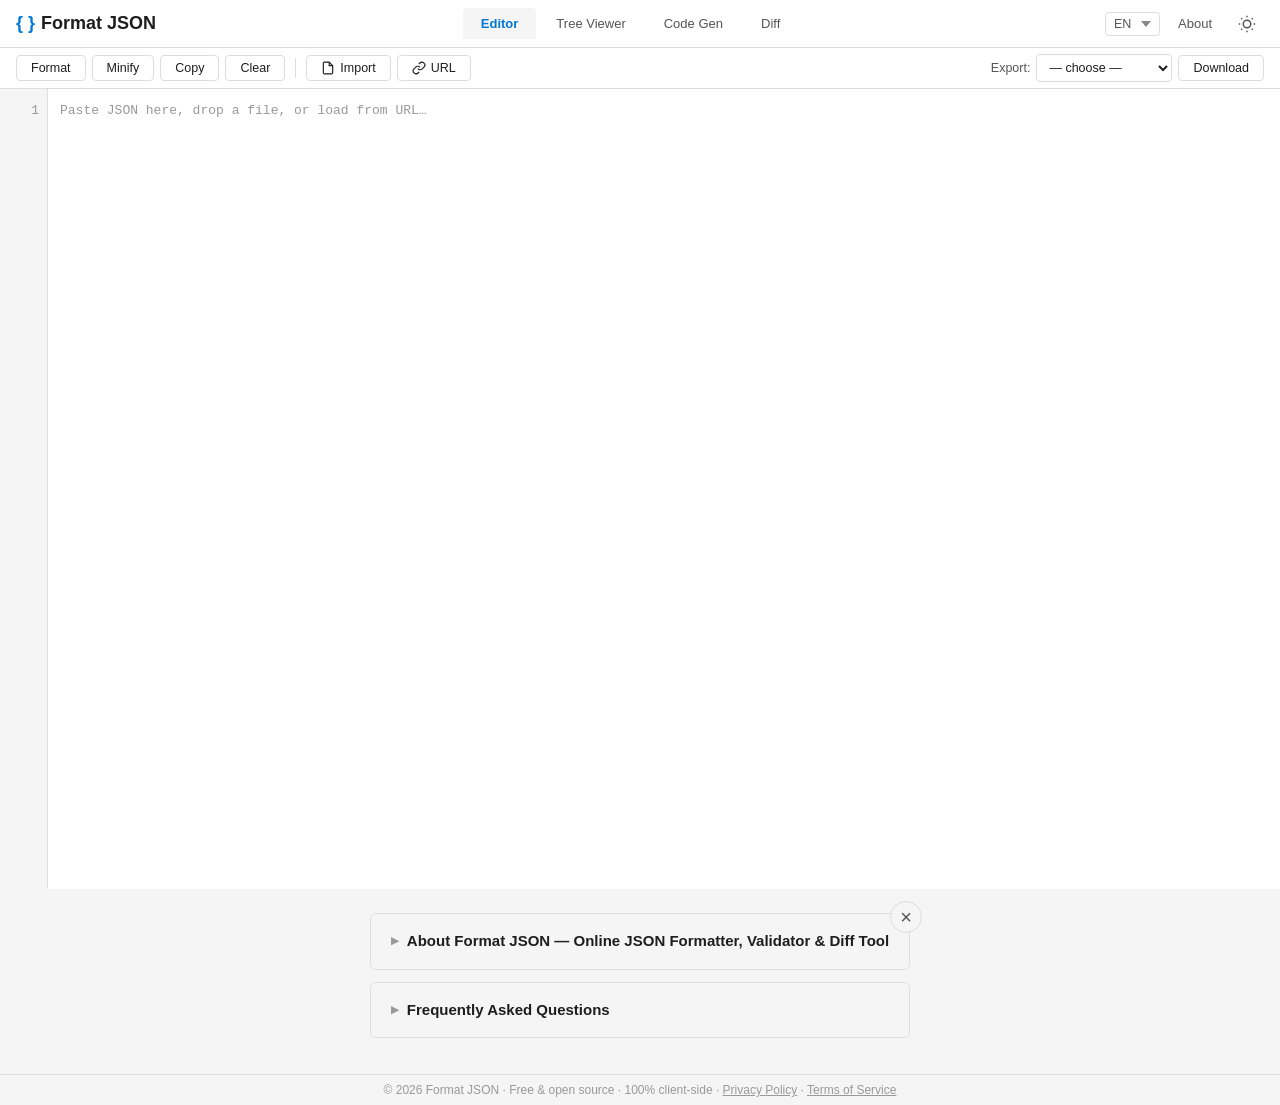
==== index.html @ 52b5a00c "terms Co-authored-by: Copilot <copilot@github.com>" ====
<!DOCTYPE html>
<html lang="en">
<head>
  <!-- Google Tag Manager -->
<script>(function(w,d,s,l,i){w[l]=w[l]||[];w[l].push({'gtm.start':
new Date().getTime(),event:'gtm.js'});var f=d.getElementsByTagName(s)[0],
j=d.createElement(s),dl=l!='dataLayer'?'&l='+l:'';j.async=true;j.src=
'https://www.googletagmanager.com/gtm.js?id='+i+dl;f.parentNode.insertBefore(j,f);
})(window,document,'script','dataLayer','GTM-KBB4RLGW');</script>
<!-- End Google Tag Manager -->
 
<!-- Google tag (gtag.js) -->
<script async src="https://www.googletagmanager.com/gtag/js?id=G-4SQS6ZLMB3"></script>
<script>
  window.dataLayer = window.dataLayer || [];
  function gtag(){dataLayer.push(arguments);}
  gtag('js', new Date());

  gtag('config', 'G-4SQS6ZLMB3');
</script>

  <meta charset="UTF-8" />
  <meta name="viewport" content="width=device-width, initial-scale=1.0" />

  <!-- Primary SEO -->
  <title>Format JSON Online — Formatter, Beautifier & Validator</title>
  <meta name="description" content="Format JSON online — beautify, validate, minify & compare JSON. Tree viewer, diff tool, code generator. 100% client-side, data never leaves your browser." />
  <meta name="keywords" content="format json, json formatter, json beautifier, json validator, json editor online, json tree viewer, json diff, json compare, json to yaml, json to csv, minify json, online json tool" />
  <meta name="author" content="format-json.net" />
  <meta name="robots" content="index, follow" />
  <link rel="canonical" href="https://format-json.net/" />

  <!-- Open Graph / Facebook -->
  <meta property="og:type" content="website" />
  <meta property="og:title" content="Format JSON Online — Free JSON Formatter & Validator" />
  <meta property="og:description" content="Format JSON online for free. Beautify, validate, compare, and export JSON data. Fast, private, no data stored on servers." />
  <meta property="og:url" content="https://format-json.net/" />
  <meta property="og:site_name" content="Format JSON" />
  <meta property="og:locale" content="en_US" />
  <meta property="og:image" content="https://format-json.net/og-image.png" />
  <meta property="og:image:width" content="1200" />
  <meta property="og:image:height" content="630" />

  <!-- Twitter -->
  <meta name="twitter:card" content="summary_large_image" />
  <meta name="twitter:title" content="Format JSON Online — Free JSON Formatter & Validator" />
  <meta name="twitter:description" content="Format JSON online for free. Beautify, validate, compare, and export JSON. 100% client-side." />
  <meta name="twitter:image" content="https://format-json.net/og-image.png" />

  <!-- Structured Data: WebApplication -->
  <script type="application/ld+json">
  {
    "@context": "https://schema.org",
    "@type": "WebApplication",
    "name": "Format JSON",
    "url": "https://format-json.net/",
    "description": "Format JSON online for free — beautify, minify, validate, and compare JSON data entirely client-side.",
    "applicationCategory": "DeveloperApplication",
    "operatingSystem": "Any",
    "browserRequirements": "Requires a modern web browser",
    "offers": {
      "@type": "Offer",
      "price": "0",
      "priceCurrency": "USD"
    },
    "featureList": [
      "JSON tree viewer with expand/collapse",
      "JSON formatting and beautification",
      "JSON minification",
      "JSON validation with error messages",
      "JSON diff and comparison",
      "Export to JSON, CSV, YAML",
      "Load JSON from URL or file",
      "Dark and light themes",
      "Works offline as PWA",
      "100% client-side processing"
    ]
  }
  </script>

  <!-- Structured Data: FAQPage -->
  <script type="application/ld+json">
  {
    "@context": "https://schema.org",
    "@type": "FAQPage",
    "mainEntity": [
      {
        "@type": "Question",
        "name": "What is a JSON viewer?",
        "acceptedAnswer": {
          "@type": "Answer",
          "text": "A JSON viewer is a tool that transforms raw JSON (JavaScript Object Notation) text into a visual, navigable tree structure. It makes it easier to read, explore, and understand complex nested JSON data by allowing you to expand and collapse nodes."
        }
      },
      {
        "@type": "Question",
        "name": "Is this JSON viewer safe to use?",
        "acceptedAnswer": {
          "@type": "Answer",
          "text": "Yes. This JSON viewer processes all data entirely in your browser using client-side JavaScript. No JSON data is ever sent to or stored on any server. Your data stays private on your machine."
        }
      },
      {
        "@type": "Question",
        "name": "How do I format or beautify JSON?",
        "acceptedAnswer": {
          "@type": "Answer",
          "text": "Paste your JSON into the editor and click the 'Format' button or press Ctrl+Shift+F. The tool will indent and structure your JSON with proper spacing for readability."
        }
      },
      {
        "@type": "Question",
        "name": "Can I compare two JSON files?",
        "acceptedAnswer": {
          "@type": "Answer",
          "text": "Yes. Switch to the Diff tab, paste two JSON documents in the left and right panels, and click Compare. The tool highlights added, removed, and changed keys between the two documents."
        }
      },
      {
        "@type": "Question",
        "name": "What export formats are supported?",
        "acceptedAnswer": {
          "@type": "Answer",
          "text": "You can export your JSON as formatted JSON, minified JSON, CSV (for arrays of objects), or YAML. Select the format from the Export dropdown and click Download."
        }
      }
    ]
  }
  </script>

  <!-- Structured Data: BreadcrumbList -->
  <script type="application/ld+json">
  {
    "@context": "https://schema.org",
    "@type": "BreadcrumbList",
    "itemListElement": [
      {
        "@type": "ListItem",
        "position": 1,
        "name": "Format JSON",
        "item": "https://format-json.net/"
      },
      {
        "@type": "ListItem",
        "position": 2,
        "name": "JSON Formatter",
        "item": "https://format-json.net/#formatter"
      },
      {
        "@type": "ListItem",
        "position": 3,
        "name": "JSON Diff",
        "item": "https://format-json.net/#diff"
      }
    ]
  }
  </script>

  <!-- Performance -->
  <link rel="preload" href="css/styles.css" as="style" />
  <link rel="preload" href="js/app.js" as="script" />
  <link rel="dns-prefetch" href="https://fonts.googleapis.com" />

  <!-- Favicon & PWA -->
  <link rel="icon" href="data:image/svg+xml,<svg xmlns='http://www.w3.org/2000/svg' viewBox='0 0 100 100'><text y='.9em' font-size='90'>{ }</text></svg>" />
  <link rel="apple-touch-icon" href="icons/icon-192.png" />
  <link rel="stylesheet" href="css/styles.css" />
  <link rel="manifest" href="manifest.json" />
  <meta name="theme-color" content="#1e1e2e" />
  <meta name="mobile-web-app-capable" content="yes" />
  <meta name="apple-mobile-web-app-capable" content="yes" />
  <meta name="apple-mobile-web-app-status-bar-style" content="black-translucent" />
</head>
<body>
  <!-- Google Tag Manager (noscript) -->
<noscript><iframe src="https://www.googletagmanager.com/ns.html?id=GTM-KBB4RLGW"
height="0" width="0" style="display:none;visibility:hidden"></iframe></noscript>
<!-- End Google Tag Manager (noscript) -->
  <!-- Top toolbar -->
  <header class="toolbar" role="toolbar" aria-label="Main toolbar">
    <div class="toolbar-left">
      <h1 class="logo" aria-label="Format JSON">{ } <span>Format JSON</span></h1>
    </div>
    <div class="toolbar-center">
      <div class="tab-bar" role="tablist">
        <button class="tab active" role="tab" aria-selected="true" data-tab="editor" data-i18n="tab.editor">Editor</button>
        <button class="tab" role="tab" aria-selected="false" data-tab="viewer" data-i18n="tab.viewer">Tree Viewer</button>
        <button class="tab" role="tab" aria-selected="false" data-tab="codegen" data-i18n="tab.codegen">Code Gen</button>
        <button class="tab" role="tab" aria-selected="false" data-tab="diff" data-i18n="tab.diff">Diff</button>
      </div>
    </div>
    <div class="toolbar-right">
      <select id="lang-select" class="lang-select" title="Select language" aria-label="Select language">
        <option value="en">EN</option>
        <option value="nl">NL</option>
        <option value="de">DE</option>
        <option value="ru">RU</option>
      </select>
      <a href="#about" id="btn-about" class="about-link" title="About this tool" data-i18n="nav.about">About</a>
      <button id="btn-theme" class="icon-btn" data-i18n-title="nav.toggle_theme" data-i18n-aria="nav.toggle_theme_label" title="Toggle dark/light theme" aria-label="Toggle theme">
        <svg width="18" height="18" viewBox="0 0 24 24" fill="none" stroke="currentColor" stroke-width="2"><circle cx="12" cy="12" r="5"/><line x1="12" y1="1" x2="12" y2="3"/><line x1="12" y1="21" x2="12" y2="23"/><line x1="4.22" y1="4.22" x2="5.64" y2="5.64"/><line x1="18.36" y1="18.36" x2="19.78" y2="19.78"/><line x1="1" y1="12" x2="3" y2="12"/><line x1="21" y1="12" x2="23" y2="12"/><line x1="4.22" y1="19.78" x2="5.64" y2="18.36"/><line x1="18.36" y1="5.64" x2="19.78" y2="4.22"/></svg>
      </button>
    </div>
  </header>

  <!-- Action bar -->
  <div class="action-bar">
    <div class="action-group" id="action-group-editor">
      <button id="btn-format" class="action-btn" data-i18n="btn.format" data-i18n-title="btn.format_title" title="Format / Beautify JSON (Ctrl+Shift+F)">Format</button>
      <button id="btn-minify" class="action-btn" data-i18n="btn.minify" data-i18n-title="btn.minify_title" title="Minify JSON">Minify</button>
      <button id="btn-copy" class="action-btn" data-i18n="btn.copy" data-i18n-title="btn.copy_title" title="Copy to clipboard">Copy</button>
      <button id="btn-clear" class="action-btn" data-i18n="btn.clear" data-i18n-title="btn.clear_title" title="Clear editor">Clear</button>
      <span class="separator"></span>
      <button id="btn-load-file" class="action-btn" data-i18n-title="btn.import_title" title="Import JSON file">
        <svg width="14" height="14" viewBox="0 0 24 24" fill="none" stroke="currentColor" stroke-width="2"><path d="M14 2H6a2 2 0 0 0-2 2v16a2 2 0 0 0 2 2h12a2 2 0 0 0 2-2V8z"/><polyline points="14 2 14 8 20 8"/></svg>
        <span data-i18n="btn.import">Import</span>
      </button>
      <button id="btn-load-url" class="action-btn" data-i18n-title="btn.url_title" title="Load JSON from URL">
        <svg width="14" height="14" viewBox="0 0 24 24" fill="none" stroke="currentColor" stroke-width="2"><path d="M10 13a5 5 0 0 0 7.54.54l3-3a5 5 0 0 0-7.07-7.07l-1.72 1.71"/><path d="M14 11a5 5 0 0 0-7.54-.54l-3 3a5 5 0 0 0 7.07 7.07l1.71-1.71"/></svg>
        <span data-i18n="btn.url">URL</span>
      </button>
      <input type="file" id="file-input" accept=".json,.txt" hidden />
    </div>
    <div class="action-group" id="action-group-tree" hidden>
      <button id="btn-filter" class="action-btn" data-i18n-title="btn.filter_fields_title" title="Filter fields to simplify tree">
        <svg width="14" height="14" viewBox="0 0 24 24" fill="none" stroke="currentColor" stroke-width="2"><polygon points="22 3 2 3 10 12.46 10 19 14 21 14 12.46 22 3"/></svg>
        <span data-i18n="btn.filter_fields">Filter Fields</span>
      </button>
      <button id="btn-search-toggle" class="action-btn" data-i18n-title="btn.search_title" title="Search (Ctrl+F)">
        <svg width="14" height="14" viewBox="0 0 24 24" fill="none" stroke="currentColor" stroke-width="2"><circle cx="11" cy="11" r="8"/><line x1="21" y1="21" x2="16.65" y2="16.65"/></svg>
        <span data-i18n="btn.search">Search</span>
      </button>
      <button id="btn-expand-all" class="action-btn" data-i18n="btn.expand_all" data-i18n-title="btn.expand_all_title" title="Expand all nodes">Expand All</button>
      <button id="btn-collapse-all" class="action-btn" data-i18n="btn.collapse_all" data-i18n-title="btn.collapse_all_title" title="Collapse all nodes">Collapse All</button>
      <span class="separator"></span>
      <button id="btn-table-view" class="action-btn" data-i18n-title="btn.table_title" title="Switch to table view">
        <svg width="14" height="14" viewBox="0 0 24 24" fill="none" stroke="currentColor" stroke-width="2"><rect x="3" y="3" width="18" height="18" rx="2"/><line x1="3" y1="9" x2="21" y2="9"/><line x1="3" y1="15" x2="21" y2="15"/><line x1="9" y1="9" x2="9" y2="21"/><line x1="15" y1="9" x2="15" y2="21"/></svg>
        <span data-i18n="btn.table">Table</span>
      </button>
    </div>
    <div class="action-group">
      <label class="action-label" for="export-select" data-i18n="label.export">Export:</label>
      <select id="export-select" class="action-select">
        <option value="" data-i18n="export.choose">— choose —</option>
        <option value="json" data-i18n="export.json">JSON (formatted)</option>
        <option value="json-min" data-i18n="export.json_min">JSON (minified)</option>
        <option value="csv" data-i18n="export.csv">CSV (arrays)</option>
        <option value="yaml" data-i18n="export.yaml">YAML</option>
      </select>
      <button id="btn-export" class="action-btn" data-i18n="btn.download">Download</button>
    </div>
  </div>

  <!-- Main content panels -->
  <main class="main-content">
    <!-- Editor panel -->
    <section id="panel-editor" class="panel active" role="tabpanel" aria-labelledby="tab-editor">
      <div class="editor-wrap">
        <div id="line-numbers" class="line-numbers" aria-hidden="true">1</div>
        <textarea
          id="json-input"
          class="json-editor"
          spellcheck="false"
          autocomplete="off"
          autocorrect="off"
          autocapitalize="off"
          data-i18n-placeholder="editor.placeholder"
          data-i18n-aria="editor.aria"
          placeholder="Paste JSON here, drop a file, or load from URL…"
          aria-label="JSON input editor"
        ></textarea>
      </div>
      <div id="validation-bar" class="validation-bar" hidden>
        <span id="validation-icon" class="validation-icon"></span>
        <span id="validation-msg" class="validation-msg"></span>
        <button id="validation-goto" class="action-btn small" data-i18n="validation.goto" hidden>Go to error</button>
        <button id="validation-dismiss" class="icon-btn small" data-i18n-title="validation.dismiss_title" data-i18n-aria="validation.dismiss_label" title="Dismiss" aria-label="Dismiss">&times;</button>
      </div>
    </section>

    <!-- Tree viewer panel -->
    <section id="panel-viewer" class="panel" role="tabpanel" aria-labelledby="tab-viewer" hidden>
      <div id="search-bar" class="search-bar" hidden>
        <input id="search-input" type="text" data-i18n-placeholder="search.placeholder" data-i18n-aria="search.aria" placeholder="Search keys or values…" aria-label="Search JSON" />
        <span id="search-count" class="search-count"></span>
        <button id="search-prev" class="icon-btn small" data-i18n-title="search.prev_title" data-i18n-aria="search.prev_label" title="Previous match" aria-label="Previous match">&#9650;</button>
        <button id="search-next" class="icon-btn small" data-i18n-title="search.next_title" data-i18n-aria="search.next_label" title="Next match" aria-label="Next match">&#9660;</button>
        <button id="search-clear" class="icon-btn small" data-i18n-title="search.clear_title" data-i18n-aria="search.clear_label" title="Clear search" aria-label="Clear search">&times;</button>
      </div>
      <div id="tree-container" class="tree-container" tabindex="0" role="tree" data-i18n-aria="tree.aria" aria-label="JSON tree viewer"></div>
      <div id="table-container" class="table-container" hidden></div>
    </section>

    <!-- Diff panel -->
    <section id="panel-diff" class="panel" role="tabpanel" aria-labelledby="tab-diff" hidden>
      <div class="diff-layout">
        <div class="diff-pane">
          <h3 class="diff-title" data-i18n="diff.left">Left</h3>
          <textarea id="diff-left" class="json-editor diff-editor" spellcheck="false" data-i18n-placeholder="diff.left_placeholder" data-i18n-aria="diff.left_aria" placeholder="Paste first JSON…" aria-label="Diff left JSON"></textarea>
        </div>
        <div class="diff-pane">
          <h3 class="diff-title" data-i18n="diff.right">Right</h3>
          <textarea id="diff-right" class="json-editor diff-editor" spellcheck="false" data-i18n-placeholder="diff.right_placeholder" data-i18n-aria="diff.right_aria" placeholder="Paste second JSON…" aria-label="Diff right JSON"></textarea>
        </div>
      </div>
      <div class="diff-actions">
        <button id="btn-diff" class="action-btn primary" data-i18n="btn.compare">Compare</button>
      </div>
      <div id="diff-result" class="diff-result" hidden></div>
    </section>

    <!-- Code Gen panel -->
    <section id="panel-codegen" class="panel" role="tabpanel" aria-labelledby="tab-codegen" hidden>
      <div class="codegen-toolbar">
        <label class="action-label" for="codegen-lang" data-i18n="codegen.label_lang">Language:</label>
        <select id="codegen-lang" class="action-select">
          <option value="typescript">TypeScript</option>
          <option value="csharp">C#</option>
          <option value="java">Java</option>
          <option value="python">Python</option>
          <option value="go">Go</option>
          <option value="rust">Rust</option>
          <option value="kotlin">Kotlin</option>
          <option value="swift">Swift</option>
        </select>
        <label class="action-label" for="codegen-rootname" data-i18n="codegen.label_root">Root class:</label>
        <input id="codegen-rootname" type="text" class="action-input" value="Root" data-i18n-placeholder="codegen.root_placeholder" placeholder="Root" aria-label="Root class name" />
        <button id="btn-codegen" class="action-btn primary" data-i18n="btn.generate">Generate</button>
        <button id="btn-codegen-copy" class="action-btn" data-i18n="btn.codegen_copy">Copy</button>
      </div>
      <div class="codegen-output-wrap">
        <pre id="codegen-output" class="codegen-output" data-i18n-aria="codegen.aria" aria-label="Generated code"></pre>
      </div>
    </section>
  </main>

  <!-- URL modal -->
  <dialog id="url-dialog" class="modal">
    <form method="dialog">
      <h2 data-i18n="dialog.url_title">Load JSON from URL</h2>
      <p class="modal-note" data-i18n="dialog.url_note">The URL must support CORS or be a public API endpoint.</p>
      <input id="url-input" type="url" class="modal-input" data-i18n-placeholder="dialog.url_placeholder" data-i18n-aria="dialog.url_aria" placeholder="https://api.example.com/data.json" required aria-label="JSON URL" />
      <div class="modal-actions">
        <button type="button" class="action-btn" id="url-cancel" data-i18n="btn.cancel">Cancel</button>
        <button type="submit" class="action-btn primary" id="url-load" data-i18n="btn.load">Load</button>
      </div>
    </form>
  </dialog>

  <!-- Filter Fields modal -->
  <dialog id="filter-dialog" class="modal filter-modal">
    <form method="dialog">
      <h2 data-i18n="dialog.filter_title">Filter Fields</h2>
      <p class="modal-note" data-i18n="dialog.filter_note">Uncheck fields to hide them from the tree view. Arrays appear once.</p>
      <div class="filter-preset-bar">
        <select id="filter-preset-select" title="Saved filter presets">
          <option value="">-- Saved Presets --</option>
        </select>
        <button type="button" id="filter-preset-save" class="action-btn small" data-i18n-title="filter.save_title" title="Save current selection as preset">💾 Save</button>
        <button type="button" id="filter-preset-delete" class="action-btn small" data-i18n-title="filter.delete_title" title="Delete selected preset" disabled>🗑 Delete</button>
        <span id="filter-preset-toast" class="preset-toast" hidden></span>
      </div>
      <div id="filter-preset-name-row" class="filter-preset-name-row" hidden>
        <input type="text" id="filter-preset-name" data-i18n-placeholder="filter.preset_name_placeholder" placeholder="Enter preset name…" maxlength="50" autocomplete="off" />
        <button type="button" id="filter-preset-confirm" class="action-btn small primary" data-i18n="btn.save">Save</button>
        <button type="button" id="filter-preset-name-cancel" class="action-btn small" data-i18n="btn.cancel">Cancel</button>
      </div>
      <div class="filter-actions-top">
        <button type="button" id="filter-select-all" class="action-btn small" data-i18n="btn.select_all">Select All</button>
        <button type="button" id="filter-deselect-all" class="action-btn small" data-i18n="btn.deselect_all">Deselect All</button>
      </div>
      <div id="filter-tree" class="filter-tree-container"></div>
      <div class="modal-actions">
        <button type="button" id="filter-reset" class="action-btn" data-i18n="btn.reset">Reset</button>
        <button type="button" id="filter-cancel" class="action-btn" data-i18n="btn.cancel">Cancel</button>
        <button type="button" id="filter-apply" class="action-btn primary" data-i18n="btn.apply">Apply</button>
      </div>
    </form>
  </dialog>

  <!-- Drop overlay -->
  <div id="drop-overlay" class="drop-overlay" hidden>
    <div class="drop-message">
      <svg width="48" height="48" viewBox="0 0 24 24" fill="none" stroke="currentColor" stroke-width="2"><path d="M21 15v4a2 2 0 0 1-2 2H5a2 2 0 0 1-2-2v-4"/><polyline points="7 10 12 15 17 10"/><line x1="12" y1="15" x2="12" y2="3"/></svg>
      <p data-i18n="drop.message">Drop JSON file here</p>
    </div>
  </div>

  <!-- SEO: Crawlable content in <details> — Google fully indexes closed details content -->
  <article id="about" class="seo-content" aria-label="About this tool">
    <button id="btn-close-about" class="about-close-btn" title="Close" aria-label="Close about section">&times;</button>
    <details>
      <summary>About Format JSON — Online JSON Formatter, Validator & Diff Tool</summary>
      <section>
        <h2>Format JSON Online — Free JSON Formatter</h2>
        <p>Format JSON online for free — paste, upload, or fetch JSON data and instantly beautify it into readable, indented code. Minify JSON for production use with one click. All processing happens in your browser — nothing is sent to a server.</p>
      </section>

      <section>
        <h2>JSON Validator</h2>
        <p>As you type or paste, the editor validates your JSON in real time. Syntax errors are displayed immediately with descriptive messages, helping you quickly locate and fix malformed data like missing commas, unquoted keys, or trailing brackets.</p>
      </section>

      <section>
        <h2>JSON Tree Viewer</h2>
        <p>Switch to the Tree Viewer tab to explore your data as a collapsible hierarchy. Each node shows the key name, value type, and item count. Click any value to copy it to your clipboard. Use the breadcrumb bar to track your position in deeply nested structures.</p>
      </section>

      <section>
        <h2>JSON Diff — Compare Two JSON Documents</h2>
        <p>The Diff tab lets you paste two JSON documents side by side and compare them. Differences are highlighted as added (green), removed (red), or changed (yellow) with full path notation, making it easy to spot what changed between API responses or config files.</p>
      </section>

      <section>
        <h2>Export JSON to CSV, YAML, and More</h2>
        <p>Export your JSON data to multiple formats. Convert arrays of objects to CSV for use in spreadsheets, or transform JSON to YAML for configuration files. Download formatted or minified JSON with one click.</p>
      </section>

      <section>
        <h2>Multiple Ways to Load JSON</h2>
        <p>Paste JSON directly, drag and drop a <code>.json</code> file onto the page, use the file picker to import from disk, or enter a URL to fetch JSON from any public API endpoint that supports CORS.</p>
      </section>
    </details>

    <details id="faq">
      <summary>Frequently Asked Questions</summary>
      <section>
        <h3>What is JSON?</h3>
        <p>JSON (JavaScript Object Notation) is a lightweight, text-based data interchange format. It is easy for humans to read and write, and easy for machines to parse and generate. JSON is widely used for APIs, configuration files, and data storage.</p>

        <h3>Is my data safe?</h3>
        <p>Yes. This tool runs entirely in your web browser. Your JSON data is never transmitted to any server, stored in any database, or shared with third parties. There is no backend — it is a static HTML, CSS, and JavaScript application.</p>

        <h3>Does it work offline?</h3>
        <p>Yes. This JSON viewer is a Progressive Web App (PWA). After your first visit, it is cached by a service worker and works without an internet connection. You can even install it as a standalone app on desktop or mobile.</p>

        <h3>What browsers are supported?</h3>
        <p>All modern browsers: Chrome, Firefox, Safari, Edge, and Opera. The app uses standard web APIs and has no external dependencies.</p>

        <h3>How do I format JSON?</h3>
        <p>Paste your JSON into the editor and click the <strong>Format</strong> button in the toolbar, or press <kbd>Ctrl+Shift+F</kbd>. The JSON will be reformatted with 2-space indentation.</p>

        <h3>How do I minify JSON?</h3>
        <p>Click the <strong>Minify</strong> button or press <kbd>Ctrl+Shift+M</kbd> to remove all whitespace and produce the most compact JSON representation.</p>

        <h3>Can I search inside JSON?</h3>
        <p>Yes. In the Tree Viewer tab, use the search bar to find keys or values. Results are highlighted and you can navigate between matches with the arrow buttons.</p>
      </section>
    </details>
  </article>

  <footer class="site-footer">
    <p>&copy; 2026 Format JSON &middot; Free &amp; open source &middot; 100% client-side &middot; <a href="http://www.format-json.net/privacy-policy/" style="color:inherit;">Privacy Policy</a> &middot; <a href="http://www.format-json.net/terms/" style="color:inherit;">Terms of Service</a></p>
  </footer>

  <script src="js/i18n.js"></script>
  <script src="js/app.js"></script>
</body>
</html>
---- css/styles.css ----
/* ===================================================================
   JSON Viewer — Styles
   Pure CSS, zero dependencies. Dark/light via [data-theme] on <html>.
   =================================================================== */

/* ---------- CSS Custom Properties ---------- */
:root {
  /* Light theme (default) */
  --bg-primary: #ffffff;
  --bg-secondary: #f5f5f5;
  --bg-tertiary: #e8e8e8;
  --bg-hover: #eaeaea;
  --text-primary: #1e1e1e;
  --text-secondary: #555;
  --text-muted: #999;
  --border: #ddd;
  --accent: #0078d4;
  --accent-hover: #005fa3;
  --accent-light: #e6f2ff;
  --danger: #d32f2f;
  --success: #2e7d32;
  --warning: #f57f17;
  --json-key: #0451a5;
  --json-string: #a31515;
  --json-number: #098658;
  --json-bool: #0000ff;
  --json-null: #808080;
  --diff-add: #e6ffec;
  --diff-remove: #ffebe9;
  --diff-change: #fff8e1;
  --shadow: 0 1px 3px rgba(0,0,0,0.1);
  --radius: 6px;
  --radius-sm: 4px;
  --font-mono: 'Cascadia Code', 'Fira Code', 'JetBrains Mono', 'Consolas', 'Monaco', monospace;
  --font-ui: -apple-system, BlinkMacSystemFont, 'Segoe UI', Roboto, Helvetica, Arial, sans-serif;
}

[data-theme="dark"] {
  --bg-primary: #1e1e2e;
  --bg-secondary: #181825;
  --bg-tertiary: #313244;
  --bg-hover: #45475a;
  --text-primary: #cdd6f4;
  --text-secondary: #a6adc8;
  --text-muted: #6c7086;
  --border: #45475a;
  --accent: #89b4fa;
  --accent-hover: #74c7ec;
  --accent-light: #1e2030;
  --danger: #f38ba8;
  --success: #a6e3a1;
  --warning: #f9e2af;
  --json-key: #89b4fa;
  --json-string: #a6e3a1;
  --json-number: #fab387;
  --json-bool: #cba6f7;
  --json-null: #6c7086;
  --diff-add: #1a2e1a;
  --diff-remove: #2e1a1a;
  --diff-change: #2e2a1a;
  --shadow: 0 1px 3px rgba(0,0,0,0.4);
}

/* ---------- Reset & Base ---------- */
*, *::before, *::after { box-sizing: border-box; margin: 0; padding: 0; }

html {
  height: 100%;
  font-family: var(--font-ui);
  background: var(--bg-secondary);
  color: var(--text-primary);
}

body {
  min-height: 100%;
  display: flex;
  flex-direction: column;
  overflow-x: hidden;
}

/* ---------- Toolbar ---------- */
.toolbar {
  display: flex;
  align-items: center;
  justify-content: space-between;
  padding: 0 16px;
  height: 48px;
  background: var(--bg-primary);
  border-bottom: 1px solid var(--border);
  flex-shrink: 0;
  position: sticky;
  top: 0;
  z-index: 50;
}

.logo {
  font-size: 18px;
  font-weight: 700;
  color: var(--accent);
  display: flex;
  align-items: center;
  gap: 6px;
  user-select: none;
}
.logo span { color: var(--text-primary); font-weight: 600; }

/* Tabs */
.tab-bar { display: flex; gap: 2px; }

.tab {
  padding: 8px 18px;
  border: none;
  background: transparent;
  color: var(--text-secondary);
  font-size: 13px;
  font-weight: 500;
  cursor: pointer;
  border-radius: var(--radius-sm) var(--radius-sm) 0 0;
  transition: background 0.15s, color 0.15s;
  font-family: var(--font-ui);
}
.tab:hover { background: var(--bg-hover); color: var(--text-primary); }
.tab.active {
  background: var(--bg-secondary);
  color: var(--accent);
  font-weight: 600;
}

/* Icon buttons */
.icon-btn {
  display: inline-flex;
  align-items: center;
  justify-content: center;
  width: 34px;
  height: 34px;
  border: none;
  background: transparent;
  color: var(--text-secondary);
  border-radius: var(--radius-sm);
  cursor: pointer;
  transition: background 0.15s, color 0.15s;
}
.icon-btn:hover { background: var(--bg-hover); color: var(--text-primary); }
.icon-btn.small { width: 26px; height: 26px; font-size: 12px; }

.tool-link,
.about-link {
  font-size: 12.5px;
  font-weight: 600;
  color: var(--text-secondary);
  text-decoration: none;
  padding: 6px 8px;
  border-radius: var(--radius-sm);
}

.tool-link:hover,
.about-link:hover {
  background: var(--bg-hover);
  color: var(--text-primary);
}

/* ---------- Action Bar ---------- */
.action-bar {
  display: flex;
  align-items: center;
  justify-content: space-between;
  gap: 8px;
  padding: 6px 16px;
  background: var(--bg-primary);
  border-bottom: 1px solid var(--border);
  flex-shrink: 0;
  flex-wrap: wrap;
  position: sticky;
  top: 48px;
  z-index: 40;
}

.action-group {
  display: flex;
  align-items: center;
  gap: 6px;
  flex-wrap: wrap;
}
.action-group[hidden] { display: none; }

.action-btn {
  padding: 5px 14px;
  border: 1px solid var(--border);
  background: var(--bg-primary);
  color: var(--text-primary);
  font-size: 12.5px;
  font-weight: 500;
  border-radius: var(--radius-sm);
  cursor: pointer;
  display: inline-flex;
  align-items: center;
  gap: 5px;
  transition: background 0.15s, border-color 0.15s;
  font-family: var(--font-ui);
  white-space: nowrap;
}
.action-btn:hover { background: var(--bg-hover); border-color: var(--accent); }
.action-btn.primary {
  background: var(--accent);
  color: #fff;
  border-color: var(--accent);
}
.action-btn.primary:hover { background: var(--accent-hover); }

.action-select {
  padding: 5px 8px;
  border: 1px solid var(--border);
  background: var(--bg-primary);
  color: var(--text-primary);
  font-size: 12.5px;
  border-radius: var(--radius-sm);
  font-family: var(--font-ui);
}

.action-label {
  font-size: 12.5px;
  color: var(--text-secondary);
  font-weight: 500;
}

.separator {
  width: 1px;
  height: 20px;
  background: var(--border);
  margin: 0 4px;
}

/* ---------- Breadcrumb ---------- */
.breadcrumb {
  display: flex;
  align-items: center;
  gap: 4px;
  padding: 4px 16px;
  background: var(--bg-primary);
  border-bottom: 1px solid var(--border);
  font-size: 12px;
  color: var(--text-muted);
  flex-shrink: 0;
  overflow-x: auto;
}
.crumb {
  cursor: pointer;
  color: var(--accent);
  padding: 2px 4px;
  border-radius: 3px;
}
.crumb:hover { background: var(--accent-light); }
.crumb::after { content: ' ›'; color: var(--text-muted); margin-left: 4px; }
.crumb:last-child { color: var(--text-primary); font-weight: 600; }
.crumb:last-child::after { content: ''; }

/* ---------- Search Bar ---------- */
.search-bar {
  display: flex;
  align-items: center;
  gap: 6px;
  padding: 6px 16px;
  background: var(--bg-primary);
  border-bottom: 1px solid var(--border);
  flex-shrink: 0;
}
.search-bar[hidden] { display: none; }
.search-bar.sticky-open {
  position: sticky;
  top: 0;
  z-index: 35;
}
.search-bar input {
  flex: 1;
  padding: 6px 10px;
  border: 1px solid var(--border);
  border-radius: var(--radius-sm);
  background: var(--bg-secondary);
  color: var(--text-primary);
  font-size: 13px;
  font-family: var(--font-mono);
  outline: none;
}
.search-bar input:focus { border-color: var(--accent); }
.search-count { font-size: 12px; color: var(--text-muted); min-width: 60px; text-align: right; }

/* ---------- Main Content ---------- */
.main-content {
  height: calc(100vh - 100px);
  overflow: hidden;
  position: relative;
}

.panel {
  position: absolute;
  inset: 0;
  display: none;
  overflow: hidden;
}
.panel.active { display: flex; flex-direction: column; }

/* ---------- Editor ---------- */
.editor-wrap {
  flex: 1;
  display: flex;
  overflow: hidden;
  background: var(--bg-primary);
}

.line-numbers {
  width: 48px;
  padding: 12px 8px 12px 4px;
  background: var(--bg-secondary);
  color: var(--text-muted);
  font-family: var(--font-mono);
  font-size: 13px;
  line-height: 1.5;
  text-align: right;
  overflow: hidden;
  user-select: none;
  border-right: 1px solid var(--border);
  white-space: pre-wrap;
}

.json-editor {
  flex: 1;
  padding: 12px;
  border: none;
  background: var(--bg-primary);
  color: var(--text-primary);
  font-family: var(--font-mono);
  font-size: 13px;
  line-height: 1.5;
  resize: none;
  outline: none;
  tab-size: 2;
  white-space: pre-wrap;
  word-wrap: break-word;
  overflow-wrap: break-word;
  overflow: auto;
}
.json-editor::placeholder { color: var(--text-muted); }

/* Status bar */
.status-bar {
  display: flex;
  align-items: center;
  justify-content: space-between;
  padding: 4px 16px;
  background: var(--bg-secondary);
  border-top: 1px solid var(--border);
  font-size: 12px;
  flex-shrink: 0;
}
.validity { font-weight: 600; }
.validity.valid { color: var(--success); }
.validity.invalid { color: var(--danger); }
.stats { color: var(--text-muted); }

/* ---------- Validation Bar ---------- */
.validation-bar {
  display: flex;
  align-items: center;
  gap: 8px;
  padding: 6px 16px;
  font-size: 13px;
  flex-shrink: 0;
  border-top: 1px solid var(--border);
  background: var(--bg-secondary);
}
.validation-bar[hidden] { display: none; }

.validation-bar.valid {
  background: color-mix(in srgb, var(--success) 8%, var(--bg-primary));
  border-top-color: var(--success);
}
.validation-bar.invalid {
  background: color-mix(in srgb, var(--danger) 8%, var(--bg-primary));
  border-top-color: var(--danger);
}

.validation-icon {
  font-size: 15px;
  font-weight: 700;
  flex-shrink: 0;
}
.validation-bar.valid .validation-icon { color: var(--success); }
.validation-bar.invalid .validation-icon { color: var(--danger); }

.validation-msg {
  flex: 1;
  font-family: var(--font-mono);
  font-size: 12.5px;
  color: var(--text-primary);
  white-space: nowrap;
  overflow: hidden;
  text-overflow: ellipsis;
}

.validation-bar .action-btn.small {
  padding: 3px 10px;
  font-size: 11.5px;
}

/* ---------- Tree Viewer ---------- */
.viewer-toolbar {
  display: flex;
  align-items: center;
  gap: 6px;
  padding: 6px 16px;
  background: var(--bg-secondary);
  border-bottom: 1px solid var(--border);
  flex-shrink: 0;
}

.tree-container {
  flex: 1;
  padding: 12px 16px;
  overflow: auto;
  background: var(--bg-primary);
  font-family: var(--font-mono);
  font-size: 13px;
  line-height: 1.6;
}

.tree-node {
  padding-left: 20px;
  position: relative;
}
.tree-node.root { padding-left: 0; }

.tree-row {
  display: flex;
  align-items: center;
  gap: 4px;
  padding: 1px 4px;
  border-radius: 3px;
  cursor: default;
  white-space: nowrap;
}
.tree-row:hover { background: var(--bg-hover); }
.tree-row.highlight { background: var(--accent-light); outline: 1px solid var(--accent); }

.tree-toggle {
  width: 16px;
  height: 16px;
  display: inline-flex;
  align-items: center;
  justify-content: center;
  cursor: pointer;
  color: var(--text-muted);
  font-size: 10px;
  flex-shrink: 0;
  user-select: none;
  border: none;
  background: transparent;
  border-radius: 3px;
  transition: transform 0.12s;
}
.tree-toggle:hover { background: var(--bg-tertiary); }
.tree-toggle.collapsed { transform: rotate(-90deg); }
.tree-toggle-placeholder { width: 16px; flex-shrink: 0; }

.tree-key { color: var(--json-key); font-weight: 600; }
.tree-colon { color: var(--text-muted); margin: 0 2px; }
.tree-string { color: var(--json-string); }
.tree-number { color: var(--json-number); }
.tree-boolean { color: var(--json-bool); }
.tree-null { color: var(--json-null); font-style: italic; }
.tree-bracket { color: var(--text-muted); font-weight: 600; }
.tree-size { color: var(--text-muted); font-size: 11px; margin-left: 6px; }

.tree-children { overflow: hidden; }
.tree-children.collapsed { display: none; }

/* Copy-on-hover for values */
.tree-value {
  cursor: pointer;
  border-radius: 3px;
  padding: 0 2px;
  transition: background 0.1s;
}
.tree-value:hover { background: var(--accent-light); }

/* ---------- Diff ---------- */
.diff-layout {
  display: flex;
  gap: 1px;
  flex: 1;
  overflow: hidden;
  background: var(--border);
}

.diff-pane {
  flex: 1;
  display: flex;
  flex-direction: column;
  background: var(--bg-primary);
  overflow: hidden;
}

.diff-title {
  padding: 6px 12px;
  font-size: 12px;
  font-weight: 600;
  color: var(--text-secondary);
  background: var(--bg-secondary);
  border-bottom: 1px solid var(--border);
}

.diff-editor {
  flex: 1;
  border-radius: 0;
}

.diff-actions {
  padding: 8px 16px;
  background: var(--bg-secondary);
  border-top: 1px solid var(--border);
  border-bottom: 1px solid var(--border);
  flex-shrink: 0;
}

.diff-result {
  flex: 0 0 auto;
  max-height: 40vh;
  overflow: auto;
  padding: 12px 16px;
  background: var(--bg-primary);
  font-family: var(--font-mono);
  font-size: 13px;
  line-height: 1.5;
}

.diff-line { padding: 1px 8px; border-radius: 3px; }
.diff-line.added { background: var(--diff-add); }
.diff-line.removed { background: var(--diff-remove); }
.diff-line.changed { background: var(--diff-change); }
.diff-line-key { font-weight: 600; }

/* ---------- Code Gen ---------- */
.codegen-toolbar {
  display: flex;
  align-items: center;
  gap: 8px;
  padding: 10px 16px;
  background: var(--bg-secondary);
  border-bottom: 1px solid var(--border);
  flex-shrink: 0;
  flex-wrap: wrap;
}

.action-input {
  padding: 5px 10px;
  border: 1px solid var(--border);
  background: var(--bg-primary);
  color: var(--text-primary);
  font-size: 12.5px;
  border-radius: var(--radius-sm);
  font-family: var(--font-mono);
  width: 100px;
}
.action-input:focus { outline: none; border-color: var(--accent); }

.codegen-output-wrap {
  flex: 1;
  overflow: auto;
  background: var(--bg-primary);
}

.codegen-output {
  margin: 0;
  padding: 16px;
  font-family: var(--font-mono);
  font-size: 13px;
  line-height: 1.6;
  color: var(--text-primary);
  white-space: pre;
  min-height: 100%;
  tab-size: 4;
}

.codegen-output .kw { color: var(--json-bool); font-weight: 600; }
.codegen-output .type { color: var(--accent); }
.codegen-output .prop { color: var(--json-key); }
.codegen-output .comment { color: var(--text-muted); font-style: italic; }

/* ---------- Modal (dialog) ---------- */
.modal {
  border: 1px solid var(--border);
  border-radius: var(--radius);
  background: var(--bg-primary);
  color: var(--text-primary);
  padding: 24px;
  max-width: 480px;
  width: 90vw;
  box-shadow: 0 8px 32px rgba(0,0,0,0.25);
}
.modal::backdrop { background: rgba(0,0,0,0.4); }
.modal h2 { font-size: 16px; margin-bottom: 8px; }
.modal-note { font-size: 12.5px; color: var(--text-secondary); margin-bottom: 12px; }
.modal-input {
  width: 100%;
  padding: 8px 12px;
  border: 1px solid var(--border);
  border-radius: var(--radius-sm);
  background: var(--bg-secondary);
  color: var(--text-primary);
  font-size: 13px;
  font-family: var(--font-mono);
  outline: none;
}
.modal-input:focus { border-color: var(--accent); }
.modal-actions { display: flex; justify-content: flex-end; gap: 8px; margin-top: 16px; }

/* ---------- Filter Fields Modal ---------- */
.filter-modal { max-width: 500px; max-height: 80vh; }
.filter-modal form {
  display: flex;
  flex-direction: column;
  max-height: calc(80vh - 48px);
}
.filter-tree-container {
  overflow-y: auto;
  max-height: 400px;
  border: 1px solid var(--border);
  border-radius: var(--radius-sm);
  padding: 8px;
  background: var(--bg-secondary);
  margin: 8px 0;
}
.filter-node { padding-left: 20px; }
.filter-tree-container > .filter-node { padding-left: 0; }
.filter-row {
  display: flex;
  align-items: center;
  gap: 6px;
  padding: 3px 4px;
  border-radius: var(--radius-sm);
  cursor: default;
}
.filter-row:hover { background: var(--bg-hover); }
.filter-toggle {
  background: none;
  border: none;
  color: var(--text-secondary);
  cursor: pointer;
  font-size: 10px;
  width: 16px;
  height: 16px;
  display: flex;
  align-items: center;
  justify-content: center;
  transition: transform 0.15s;
  padding: 0;
  flex-shrink: 0;
}
.filter-toggle.collapsed { transform: rotate(-90deg); }
.filter-toggle-placeholder { width: 16px; flex-shrink: 0; display: inline-block; }
.filter-checkbox {
  margin: 0;
  cursor: pointer;
  accent-color: var(--accent);
  flex-shrink: 0;
}
.filter-label {
  font-family: var(--font-mono);
  font-size: 13px;
  color: var(--text-primary);
  cursor: pointer;
  user-select: none;
}
.filter-type-badge {
  font-size: 11px;
  color: var(--text-muted);
  font-family: var(--font-mono);
  margin-left: 2px;
}
.filter-children { overflow: hidden; }
.filter-children.collapsed { display: none; }
.filter-actions-top { display: flex; gap: 8px; margin-bottom: 4px; }

/* Filter Presets */
.filter-preset-bar {
  display: flex;
  align-items: center;
  gap: 6px;
  margin-bottom: 8px;
  padding: 6px 8px;
  background: var(--bg-primary);
  border: 1px solid var(--border);
  border-radius: var(--radius-sm);
}
.filter-preset-bar select {
  flex: 1;
  min-width: 0;
  padding: 4px 6px;
  font-size: 13px;
  font-family: var(--font-mono);
  background: var(--bg-secondary);
  color: var(--text-primary);
  border: 1px solid var(--border);
  border-radius: var(--radius-sm);
  cursor: pointer;
}
.preset-toast {
  font-size: 12px;
  color: #16a34a;
  font-weight: 600;
  white-space: nowrap;
  animation: presetFadeIn 0.2s ease;
}
.preset-toast[hidden] { display: none; }
@keyframes presetFadeIn {
  from { opacity: 0; transform: translateY(-2px); }
  to { opacity: 1; transform: translateY(0); }
}
.filter-preset-name-row {
  display: flex;
  align-items: center;
  gap: 6px;
  margin-bottom: 8px;
}
.filter-preset-name-row[hidden] { display: none; }
.filter-preset-name-row input {
  flex: 1;
  padding: 5px 8px;
  font-size: 13px;
  font-family: var(--font-mono);
  background: var(--bg-secondary);
  color: var(--text-primary);
  border: 1px solid var(--accent);
  border-radius: var(--radius-sm);
  outline: none;
}
.filter-preset-name-row input:focus {
  box-shadow: 0 0 0 2px rgba(0, 120, 212, 0.25);
}

.action-btn.active-filter {
  background: var(--accent);
  color: #fff;
}
.action-btn.active-filter:hover {
  background: var(--accent-hover, var(--accent));
  color: #fff;
}

/* ---------- Drop Overlay ---------- */
.drop-overlay {
  position: fixed;
  inset: 0;
  z-index: 1000;
  background: rgba(0, 120, 212, 0.15);
  backdrop-filter: blur(4px);
  display: flex;
  align-items: center;
  justify-content: center;
}
.drop-overlay[hidden] { display: none; }
.drop-message {
  text-align: center;
  color: var(--accent);
  padding: 48px;
  border: 3px dashed var(--accent);
  border-radius: 16px;
  background: var(--bg-primary);
  box-shadow: var(--shadow);
}
.drop-message p { font-size: 18px; font-weight: 600; margin-top: 12px; }

/* ---------- Scrollbar ---------- */
::-webkit-scrollbar { width: 8px; height: 8px; }
::-webkit-scrollbar-track { background: transparent; }
::-webkit-scrollbar-thumb { background: var(--bg-tertiary); border-radius: 4px; }
::-webkit-scrollbar-thumb:hover { background: var(--text-muted); }

/* ---------- Responsive ---------- */
@media (max-width: 768px) {
  .toolbar { padding: 0 8px; }
  .toolbar-left .logo span { display: none; }
  .action-bar { padding: 6px 8px; }
  .action-group { gap: 4px; }
  .separator { display: none; }
  .diff-layout { flex-direction: column; }
  .tab { padding: 8px 12px; font-size: 12px; }
}

@media (max-width: 480px) {
  .action-group:last-child { display: none; }
}

/* ---------- Print ---------- */
@media print {
  .toolbar, .action-bar, .search-bar, .status-bar { display: none; }
  .tree-container { overflow: visible; }
}

/* ---------- SEO Content Section ---------- */
.seo-content {
  max-width: 800px;
  margin: 0 auto;
  padding: 24px;
  color: var(--text-primary);
  line-height: 1.7;
}

.seo-content details {
  border: 1px solid var(--border);
  border-radius: var(--radius);
  margin-bottom: 12px;
  background: var(--bg-primary);
  overflow: hidden;
}

.seo-content summary {
  padding: 14px 20px;
  font-size: 15px;
  font-weight: 600;
  cursor: pointer;
  color: var(--text-primary);
  background: var(--bg-secondary);
  border-bottom: 1px solid transparent;
  transition: background 0.15s;
  list-style: none;
  display: flex;
  align-items: center;
  gap: 8px;
}

.seo-content summary::before {
  content: '\25B6';
  font-size: 10px;
  color: var(--text-muted);
  transition: transform 0.2s;
}

.seo-content details[open] summary::before {
  transform: rotate(90deg);
}

.seo-content summary:hover {
  background: var(--bg-hover);
}

.seo-content details[open] summary {
  border-bottom-color: var(--border);
}

.seo-content details section {
  padding: 20px 24px;
}

.seo-content section {
  margin-bottom: 16px;
}

.seo-content section:last-child {
  margin-bottom: 0;
}

.seo-content h2 {
  font-size: 18px;
  font-weight: 700;
  margin-bottom: 8px;
  color: var(--text-primary);
}

.seo-content h3 {
  font-size: 15px;
  font-weight: 600;
  margin-top: 16px;
  margin-bottom: 6px;
  color: var(--text-primary);
}

.seo-content p {
  font-size: 14px;
  color: var(--text-secondary);
  margin-bottom: 10px;
}

.seo-content code {
  background: var(--bg-tertiary);
  padding: 2px 6px;
  border-radius: 3px;
  font-family: var(--font-mono);
  font-size: 13px;
}

.seo-content kbd {
  background: var(--bg-tertiary);
  border: 1px solid var(--border);
  padding: 2px 6px;
  border-radius: 3px;
  font-family: var(--font-mono);
  font-size: 12px;
}

/* About link in toolbar */
.about-link {
  font-size: 13px;
  font-weight: 500;
  color: var(--text-secondary);
  text-decoration: none;
  padding: 6px 12px;
  border-radius: var(--radius-sm);
  transition: background 0.15s, color 0.15s;
}
.about-link:hover {
  background: var(--bg-hover);
  color: var(--text-primary);
}

/* Close button for about section */
.seo-content {
  position: relative;
}

.about-close-btn {
  position: absolute;
  top: 12px;
  right: 12px;
  width: 32px;
  height: 32px;
  border: 1px solid var(--border);
  background: var(--bg-secondary);
  color: var(--text-secondary);
  font-size: 20px;
  line-height: 1;
  border-radius: 50%;
  cursor: pointer;
  display: flex;
  align-items: center;
  justify-content: center;
  transition: background 0.15s, color 0.15s, border-color 0.15s;
  z-index: 1;
}
.about-close-btn:hover {
  background: var(--danger);
  color: #fff;
  border-color: var(--danger);
}

.seo-content.hidden {
  display: none;
}

/* ---------- JSON Table View ---------- */
.table-container {
  flex: 1;
  overflow: auto;
  background: var(--bg-primary);
  padding: 16px;
  display: flex;
  flex-direction: column;
}
.table-container[hidden] { display: none; }

.jt-wrap { min-width: 0; }

.jt-overflow-wrap {
  overflow-x: auto;
  border: 1px solid var(--border);
  border-radius: var(--radius);
}

.jt-table {
  border-collapse: collapse;
  width: 100%;
  font-family: var(--font-mono);
  font-size: 13px;
  min-width: 280px;
}

.jt-th {
  padding: 8px 12px;
  text-align: left;
  background: var(--bg-secondary);
  color: var(--text-secondary);
  font-weight: 600;
  font-family: var(--font-ui);
  font-size: 11.5px;
  text-transform: uppercase;
  letter-spacing: 0.05em;
  border-bottom: 2px solid var(--border);
  white-space: nowrap;
  position: sticky;
  top: 0;
  z-index: 1;
}
.jt-th-index {
  width: 44px;
  text-align: center;
  color: var(--text-muted);
}

.jt-row:hover > .jt-td { background: var(--bg-hover); }

.jt-td {
  padding: 6px 12px;
  border-bottom: 1px solid var(--border);
  vertical-align: top;
  max-width: 420px;
  overflow-wrap: break-word;
}
.jt-td-index {
  text-align: center;
  color: var(--text-muted);
  font-size: 12px;
  width: 44px;
}
.jt-missing {
  color: var(--text-muted);
  font-style: italic;
}

/* Scalar cells */
.jt-string  { color: var(--json-string); }
.jt-number  { color: var(--json-number); }
.jt-boolean { font-weight: 600; }
.jt-bool-true  { color: var(--success); }
.jt-bool-false { color: var(--danger); }
.jt-null   { color: var(--json-null); font-style: italic; }
.jt-empty  { color: var(--text-muted); font-style: italic; }

/* Primitive array pill tags */
.jt-pills {
  display: flex;
  flex-wrap: wrap;
  gap: 4px;
}
.jt-pill {
  display: inline-block;
  padding: 1px 8px;
  border-radius: 10px;
  font-size: 12px;
  border: 1px solid var(--border);
  background: var(--bg-tertiary);
  color: var(--text-primary);
}
.jt-pill-string  { background: color-mix(in srgb, var(--json-string) 10%, var(--bg-primary)); color: var(--json-string); border-color: color-mix(in srgb, var(--json-string) 25%, transparent); }
.jt-pill-number  { background: color-mix(in srgb, var(--json-number) 10%, var(--bg-primary)); color: var(--json-number); border-color: color-mix(in srgb, var(--json-number) 25%, transparent); }
.jt-pill-boolean { background: color-mix(in srgb, var(--json-bool)   10%, var(--bg-primary)); color: var(--json-bool);   border-color: color-mix(in srgb, var(--json-bool)   25%, transparent); }

/* Expand badge for nested objects/arrays */
.jt-badge {
  display: inline-flex;
  align-items: center;
  gap: 5px;
  padding: 2px 9px;
  border: 1px solid var(--border);
  border-radius: var(--radius-sm);
  background: var(--bg-secondary);
  color: var(--text-secondary);
  font-size: 12px;
  font-family: var(--font-mono);
  cursor: pointer;
  transition: background 0.12s, border-color 0.12s, color 0.12s;
  white-space: nowrap;
}
.jt-badge:hover,
.jt-badge-open {
  background: var(--accent-light);
  border-color: var(--accent);
  color: var(--accent);
}
.jt-badge-icon { font-size: 9px; }

/* Type badge in mixed arrays */
.jt-type-cell { width: 80px; }
.jt-type-badge {
  display: inline-block;
  padding: 1px 7px;
  border-radius: 3px;
  font-size: 11px;
  font-weight: 600;
  font-family: var(--font-ui);
  text-transform: uppercase;
  letter-spacing: 0.04em;
}
.jt-type-string  { background: color-mix(in srgb, var(--json-string) 12%, var(--bg-primary)); color: var(--json-string); }
.jt-type-number  { background: color-mix(in srgb, var(--json-number) 12%, var(--bg-primary)); color: var(--json-number); }
.jt-type-boolean { background: color-mix(in srgb, var(--json-bool)   12%, var(--bg-primary)); color: var(--json-bool);   }
.jt-type-null    { background: color-mix(in srgb, var(--json-null)   12%, var(--bg-primary)); color: var(--json-null);   }
.jt-type-object  { background: color-mix(in srgb, var(--accent)      12%, var(--bg-primary)); color: var(--accent);      }
.jt-type-array   { background: color-mix(in srgb, var(--warning)     12%, var(--bg-primary)); color: var(--warning);     }

/* Inline expanded sub-row */
.jt-expand-td {
  padding: 0 !important;
  border-left: 3px solid var(--accent);
}
.jt-expand-bc {
  padding: 5px 12px;
  font-size: 11px;
  font-family: var(--font-mono);
  color: var(--accent);
  background: var(--accent-light);
  border-bottom: 1px solid var(--border);
  letter-spacing: 0.02em;
}
.jt-nested-wrap {
  padding: 12px;
  background: var(--bg-secondary);
}
.jt-nested-wrap .jt-overflow-wrap {
  border-color: color-mix(in srgb, var(--border) 70%, transparent);
}

.jt-scalar-root {
  padding: 16px;
  font-family: var(--font-mono);
  font-size: 14px;
}
.jt-empty-msg {
  padding: 16px;
  color: var(--text-muted);
  font-style: italic;
  font-size: 13px;
}

/* ---------- Footer ---------- */
.site-footer {
  padding: 8px 24px;
  text-align: center;
  font-size: 12px;
  color: var(--text-muted);
  border-top: 1px solid var(--border);
  background: var(--bg-secondary);
}

/* ---------- Language Selector ---------- */
.lang-select {
  appearance: none;
  -webkit-appearance: none;
  padding: 4px 26px 4px 8px;
  border: 1px solid var(--border);
  background: var(--bg-primary) url("data:image/svg+xml,%3Csvg xmlns='http://www.w3.org/2000/svg' width='10' height='6'%3E%3Cpath d='M0 0l5 6 5-6z' fill='%23888'/%3E%3C/svg%3E") no-repeat right 8px center;
  color: var(--text-secondary);
  font-size: 12.5px;
  font-family: var(--font-ui);
  font-weight: 500;
  border-radius: var(--radius-sm);
  cursor: pointer;
  transition: border-color 0.15s, color 0.15s;
  min-width: 54px;
}
.lang-select:hover {
  border-color: var(--accent);
  color: var(--text-primary);
}
.lang-select:focus {
  outline: 2px solid var(--accent);
  outline-offset: 1px;
}

.toolbar-right {
  display: flex;
  align-items: center;
  gap: 6px;
}
---- css/styles.css ----
/* ===================================================================
   JSON Viewer — Styles
   Pure CSS, zero dependencies. Dark/light via [data-theme] on <html>.
   =================================================================== */

/* ---------- CSS Custom Properties ---------- */
:root {
  /* Light theme (default) */
  --bg-primary: #ffffff;
  --bg-secondary: #f5f5f5;
  --bg-tertiary: #e8e8e8;
  --bg-hover: #eaeaea;
  --text-primary: #1e1e1e;
  --text-secondary: #555;
  --text-muted: #999;
  --border: #ddd;
  --accent: #0078d4;
  --accent-hover: #005fa3;
  --accent-light: #e6f2ff;
  --danger: #d32f2f;
  --success: #2e7d32;
  --warning: #f57f17;
  --json-key: #0451a5;
  --json-string: #a31515;
  --json-number: #098658;
  --json-bool: #0000ff;
  --json-null: #808080;
  --diff-add: #e6ffec;
  --diff-remove: #ffebe9;
  --diff-change: #fff8e1;
  --shadow: 0 1px 3px rgba(0,0,0,0.1);
  --radius: 6px;
  --radius-sm: 4px;
  --font-mono: 'Cascadia Code', 'Fira Code', 'JetBrains Mono', 'Consolas', 'Monaco', monospace;
  --font-ui: -apple-system, BlinkMacSystemFont, 'Segoe UI', Roboto, Helvetica, Arial, sans-serif;
}

[data-theme="dark"] {
  --bg-primary: #1e1e2e;
  --bg-secondary: #181825;
  --bg-tertiary: #313244;
  --bg-hover: #45475a;
  --text-primary: #cdd6f4;
  --text-secondary: #a6adc8;
  --text-muted: #6c7086;
  --border: #45475a;
  --accent: #89b4fa;
  --accent-hover: #74c7ec;
  --accent-light: #1e2030;
  --danger: #f38ba8;
  --success: #a6e3a1;
  --warning: #f9e2af;
  --json-key: #89b4fa;
  --json-string: #a6e3a1;
  --json-number: #fab387;
  --json-bool: #cba6f7;
  --json-null: #6c7086;
  --diff-add: #1a2e1a;
  --diff-remove: #2e1a1a;
  --diff-change: #2e2a1a;
  --shadow: 0 1px 3px rgba(0,0,0,0.4);
}

/* ---------- Reset & Base ---------- */
*, *::before, *::after { box-sizing: border-box; margin: 0; padding: 0; }

html {
  height: 100%;
  font-family: var(--font-ui);
  background: var(--bg-secondary);
  color: var(--text-primary);
}

body {
  min-height: 100%;
  display: flex;
  flex-direction: column;
  overflow-x: hidden;
}

/* ---------- Toolbar ---------- */
.toolbar {
  display: flex;
  align-items: center;
  justify-content: space-between;
  padding: 0 16px;
  height: 48px;
  background: var(--bg-primary);
  border-bottom: 1px solid var(--border);
  flex-shrink: 0;
  position: sticky;
  top: 0;
  z-index: 50;
}

.logo {
  font-size: 18px;
  font-weight: 700;
  color: var(--accent);
  display: flex;
  align-items: center;
  gap: 6px;
  user-select: none;
}
.logo span { color: var(--text-primary); font-weight: 600; }

/* Tabs */
.tab-bar { display: flex; gap: 2px; }

.tab {
  padding: 8px 18px;
  border: none;
  background: transparent;
  color: var(--text-secondary);
  font-size: 13px;
  font-weight: 500;
  cursor: pointer;
  border-radius: var(--radius-sm) var(--radius-sm) 0 0;
  transition: background 0.15s, color 0.15s;
  font-family: var(--font-ui);
}
.tab:hover { background: var(--bg-hover); color: var(--text-primary); }
.tab.active {
  background: var(--bg-secondary);
  color: var(--accent);
  font-weight: 600;
}

/* Icon buttons */
.icon-btn {
  display: inline-flex;
  align-items: center;
  justify-content: center;
  width: 34px;
  height: 34px;
  border: none;
  background: transparent;
  color: var(--text-secondary);
  border-radius: var(--radius-sm);
  cursor: pointer;
  transition: background 0.15s, color 0.15s;
}
.icon-btn:hover { background: var(--bg-hover); color: var(--text-primary); }
.icon-btn.small { width: 26px; height: 26px; font-size: 12px; }

.tool-link,
.about-link {
  font-size: 12.5px;
  font-weight: 600;
  color: var(--text-secondary);
  text-decoration: none;
  padding: 6px 8px;
  border-radius: var(--radius-sm);
}

.tool-link:hover,
.about-link:hover {
  background: var(--bg-hover);
  color: var(--text-primary);
}

/* ---------- Action Bar ---------- */
.action-bar {
  display: flex;
  align-items: center;
  justify-content: space-between;
  gap: 8px;
  padding: 6px 16px;
  background: var(--bg-primary);
  border-bottom: 1px solid var(--border);
  flex-shrink: 0;
  flex-wrap: wrap;
  position: sticky;
  top: 48px;
  z-index: 40;
}

.action-group {
  display: flex;
  align-items: center;
  gap: 6px;
  flex-wrap: wrap;
}
.action-group[hidden] { display: none; }

.action-btn {
  padding: 5px 14px;
  border: 1px solid var(--border);
  background: var(--bg-primary);
  color: var(--text-primary);
  font-size: 12.5px;
  font-weight: 500;
  border-radius: var(--radius-sm);
  cursor: pointer;
  display: inline-flex;
  align-items: center;
  gap: 5px;
  transition: background 0.15s, border-color 0.15s;
  font-family: var(--font-ui);
  white-space: nowrap;
}
.action-btn:hover { background: var(--bg-hover); border-color: var(--accent); }
.action-btn.primary {
  background: var(--accent);
  color: #fff;
  border-color: var(--accent);
}
.action-btn.primary:hover { background: var(--accent-hover); }

.action-select {
  padding: 5px 8px;
  border: 1px solid var(--border);
  background: var(--bg-primary);
  color: var(--text-primary);
  font-size: 12.5px;
  border-radius: var(--radius-sm);
  font-family: var(--font-ui);
}

.action-label {
  font-size: 12.5px;
  color: var(--text-secondary);
  font-weight: 500;
}

.separator {
  width: 1px;
  height: 20px;
  background: var(--border);
  margin: 0 4px;
}

/* ---------- Breadcrumb ---------- */
.breadcrumb {
  display: flex;
  align-items: center;
  gap: 4px;
  padding: 4px 16px;
  background: var(--bg-primary);
  border-bottom: 1px solid var(--border);
  font-size: 12px;
  color: var(--text-muted);
  flex-shrink: 0;
  overflow-x: auto;
}
.crumb {
  cursor: pointer;
  color: var(--accent);
  padding: 2px 4px;
  border-radius: 3px;
}
.crumb:hover { background: var(--accent-light); }
.crumb::after { content: ' ›'; color: var(--text-muted); margin-left: 4px; }
.crumb:last-child { color: var(--text-primary); font-weight: 600; }
.crumb:last-child::after { content: ''; }

/* ---------- Search Bar ---------- */
.search-bar {
  display: flex;
  align-items: center;
  gap: 6px;
  padding: 6px 16px;
  background: var(--bg-primary);
  border-bottom: 1px solid var(--border);
  flex-shrink: 0;
}
.search-bar[hidden] { display: none; }
.search-bar.sticky-open {
  position: sticky;
  top: 0;
  z-index: 35;
}
.search-bar input {
  flex: 1;
  padding: 6px 10px;
  border: 1px solid var(--border);
  border-radius: var(--radius-sm);
  background: var(--bg-secondary);
  color: var(--text-primary);
  font-size: 13px;
  font-family: var(--font-mono);
  outline: none;
}
.search-bar input:focus { border-color: var(--accent); }
.search-count { font-size: 12px; color: var(--text-muted); min-width: 60px; text-align: right; }

/* ---------- Main Content ---------- */
.main-content {
  height: calc(100vh - 100px);
  overflow: hidden;
  position: relative;
}

.panel {
  position: absolute;
  inset: 0;
  display: none;
  overflow: hidden;
}
.panel.active { display: flex; flex-direction: column; }

/* ---------- Editor ---------- */
.editor-wrap {
  flex: 1;
  display: flex;
  overflow: hidden;
  background: var(--bg-primary);
}

.line-numbers {
  width: 48px;
  padding: 12px 8px 12px 4px;
  background: var(--bg-secondary);
  color: var(--text-muted);
  font-family: var(--font-mono);
  font-size: 13px;
  line-height: 1.5;
  text-align: right;
  overflow: hidden;
  user-select: none;
  border-right: 1px solid var(--border);
  white-space: pre-wrap;
}

.json-editor {
  flex: 1;
  padding: 12px;
  border: none;
  background: var(--bg-primary);
  color: var(--text-primary);
  font-family: var(--font-mono);
  font-size: 13px;
  line-height: 1.5;
  resize: none;
  outline: none;
  tab-size: 2;
  white-space: pre-wrap;
  word-wrap: break-word;
  overflow-wrap: break-word;
  overflow: auto;
}
.json-editor::placeholder { color: var(--text-muted); }

/* Status bar */
.status-bar {
  display: flex;
  align-items: center;
  justify-content: space-between;
  padding: 4px 16px;
  background: var(--bg-secondary);
  border-top: 1px solid var(--border);
  font-size: 12px;
  flex-shrink: 0;
}
.validity { font-weight: 600; }
.validity.valid { color: var(--success); }
.validity.invalid { color: var(--danger); }
.stats { color: var(--text-muted); }

/* ---------- Validation Bar ---------- */
.validation-bar {
  display: flex;
  align-items: center;
  gap: 8px;
  padding: 6px 16px;
  font-size: 13px;
  flex-shrink: 0;
  border-top: 1px solid var(--border);
  background: var(--bg-secondary);
}
.validation-bar[hidden] { display: none; }

.validation-bar.valid {
  background: color-mix(in srgb, var(--success) 8%, var(--bg-primary));
  border-top-color: var(--success);
}
.validation-bar.invalid {
  background: color-mix(in srgb, var(--danger) 8%, var(--bg-primary));
  border-top-color: var(--danger);
}

.validation-icon {
  font-size: 15px;
  font-weight: 700;
  flex-shrink: 0;
}
.validation-bar.valid .validation-icon { color: var(--success); }
.validation-bar.invalid .validation-icon { color: var(--danger); }

.validation-msg {
  flex: 1;
  font-family: var(--font-mono);
  font-size: 12.5px;
  color: var(--text-primary);
  white-space: nowrap;
  overflow: hidden;
  text-overflow: ellipsis;
}

.validation-bar .action-btn.small {
  padding: 3px 10px;
  font-size: 11.5px;
}

/* ---------- Tree Viewer ---------- */
.viewer-toolbar {
  display: flex;
  align-items: center;
  gap: 6px;
  padding: 6px 16px;
  background: var(--bg-secondary);
  border-bottom: 1px solid var(--border);
  flex-shrink: 0;
}

.tree-container {
  flex: 1;
  padding: 12px 16px;
  overflow: auto;
  background: var(--bg-primary);
  font-family: var(--font-mono);
  font-size: 13px;
  line-height: 1.6;
}

.tree-node {
  padding-left: 20px;
  position: relative;
}
.tree-node.root { padding-left: 0; }

.tree-row {
  display: flex;
  align-items: center;
  gap: 4px;
  padding: 1px 4px;
  border-radius: 3px;
  cursor: default;
  white-space: nowrap;
}
.tree-row:hover { background: var(--bg-hover); }
.tree-row.highlight { background: var(--accent-light); outline: 1px solid var(--accent); }

.tree-toggle {
  width: 16px;
  height: 16px;
  display: inline-flex;
  align-items: center;
  justify-content: center;
  cursor: pointer;
  color: var(--text-muted);
  font-size: 10px;
  flex-shrink: 0;
  user-select: none;
  border: none;
  background: transparent;
  border-radius: 3px;
  transition: transform 0.12s;
}
.tree-toggle:hover { background: var(--bg-tertiary); }
.tree-toggle.collapsed { transform: rotate(-90deg); }
.tree-toggle-placeholder { width: 16px; flex-shrink: 0; }

.tree-key { color: var(--json-key); font-weight: 600; }
.tree-colon { color: var(--text-muted); margin: 0 2px; }
.tree-string { color: var(--json-string); }
.tree-number { color: var(--json-number); }
.tree-boolean { color: var(--json-bool); }
.tree-null { color: var(--json-null); font-style: italic; }
.tree-bracket { color: var(--text-muted); font-weight: 600; }
.tree-size { color: var(--text-muted); font-size: 11px; margin-left: 6px; }

.tree-children { overflow: hidden; }
.tree-children.collapsed { display: none; }

/* Copy-on-hover for values */
.tree-value {
  cursor: pointer;
  border-radius: 3px;
  padding: 0 2px;
  transition: background 0.1s;
}
.tree-value:hover { background: var(--accent-light); }

/* ---------- Diff ---------- */
.diff-layout {
  display: flex;
  gap: 1px;
  flex: 1;
  overflow: hidden;
  background: var(--border);
}

.diff-pane {
  flex: 1;
  display: flex;
  flex-direction: column;
  background: var(--bg-primary);
  overflow: hidden;
}

.diff-title {
  padding: 6px 12px;
  font-size: 12px;
  font-weight: 600;
  color: var(--text-secondary);
  background: var(--bg-secondary);
  border-bottom: 1px solid var(--border);
}

.diff-editor {
  flex: 1;
  border-radius: 0;
}

.diff-actions {
  padding: 8px 16px;
  background: var(--bg-secondary);
  border-top: 1px solid var(--border);
  border-bottom: 1px solid var(--border);
  flex-shrink: 0;
}

.diff-result {
  flex: 0 0 auto;
  max-height: 40vh;
  overflow: auto;
  padding: 12px 16px;
  background: var(--bg-primary);
  font-family: var(--font-mono);
  font-size: 13px;
  line-height: 1.5;
}

.diff-line { padding: 1px 8px; border-radius: 3px; }
.diff-line.added { background: var(--diff-add); }
.diff-line.removed { background: var(--diff-remove); }
.diff-line.changed { background: var(--diff-change); }
.diff-line-key { font-weight: 600; }

/* ---------- Code Gen ---------- */
.codegen-toolbar {
  display: flex;
  align-items: center;
  gap: 8px;
  padding: 10px 16px;
  background: var(--bg-secondary);
  border-bottom: 1px solid var(--border);
  flex-shrink: 0;
  flex-wrap: wrap;
}

.action-input {
  padding: 5px 10px;
  border: 1px solid var(--border);
  background: var(--bg-primary);
  color: var(--text-primary);
  font-size: 12.5px;
  border-radius: var(--radius-sm);
  font-family: var(--font-mono);
  width: 100px;
}
.action-input:focus { outline: none; border-color: var(--accent); }

.codegen-output-wrap {
  flex: 1;
  overflow: auto;
  background: var(--bg-primary);
}

.codegen-output {
  margin: 0;
  padding: 16px;
  font-family: var(--font-mono);
  font-size: 13px;
  line-height: 1.6;
  color: var(--text-primary);
  white-space: pre;
  min-height: 100%;
  tab-size: 4;
}

.codegen-output .kw { color: var(--json-bool); font-weight: 600; }
.codegen-output .type { color: var(--accent); }
.codegen-output .prop { color: var(--json-key); }
.codegen-output .comment { color: var(--text-muted); font-style: italic; }

/* ---------- Modal (dialog) ---------- */
.modal {
  border: 1px solid var(--border);
  border-radius: var(--radius);
  background: var(--bg-primary);
  color: var(--text-primary);
  padding: 24px;
  max-width: 480px;
  width: 90vw;
  box-shadow: 0 8px 32px rgba(0,0,0,0.25);
}
.modal::backdrop { background: rgba(0,0,0,0.4); }
.modal h2 { font-size: 16px; margin-bottom: 8px; }
.modal-note { font-size: 12.5px; color: var(--text-secondary); margin-bottom: 12px; }
.modal-input {
  width: 100%;
  padding: 8px 12px;
  border: 1px solid var(--border);
  border-radius: var(--radius-sm);
  background: var(--bg-secondary);
  color: var(--text-primary);
  font-size: 13px;
  font-family: var(--font-mono);
  outline: none;
}
.modal-input:focus { border-color: var(--accent); }
.modal-actions { display: flex; justify-content: flex-end; gap: 8px; margin-top: 16px; }

/* ---------- Filter Fields Modal ---------- */
.filter-modal { max-width: 500px; max-height: 80vh; }
.filter-modal form {
  display: flex;
  flex-direction: column;
  max-height: calc(80vh - 48px);
}
.filter-tree-container {
  overflow-y: auto;
  max-height: 400px;
  border: 1px solid var(--border);
  border-radius: var(--radius-sm);
  padding: 8px;
  background: var(--bg-secondary);
  margin: 8px 0;
}
.filter-node { padding-left: 20px; }
.filter-tree-container > .filter-node { padding-left: 0; }
.filter-row {
  display: flex;
  align-items: center;
  gap: 6px;
  padding: 3px 4px;
  border-radius: var(--radius-sm);
  cursor: default;
}
.filter-row:hover { background: var(--bg-hover); }
.filter-toggle {
  background: none;
  border: none;
  color: var(--text-secondary);
  cursor: pointer;
  font-size: 10px;
  width: 16px;
  height: 16px;
  display: flex;
  align-items: center;
  justify-content: center;
  transition: transform 0.15s;
  padding: 0;
  flex-shrink: 0;
}
.filter-toggle.collapsed { transform: rotate(-90deg); }
.filter-toggle-placeholder { width: 16px; flex-shrink: 0; display: inline-block; }
.filter-checkbox {
  margin: 0;
  cursor: pointer;
  accent-color: var(--accent);
  flex-shrink: 0;
}
.filter-label {
  font-family: var(--font-mono);
  font-size: 13px;
  color: var(--text-primary);
  cursor: pointer;
  user-select: none;
}
.filter-type-badge {
  font-size: 11px;
  color: var(--text-muted);
  font-family: var(--font-mono);
  margin-left: 2px;
}
.filter-children { overflow: hidden; }
.filter-children.collapsed { display: none; }
.filter-actions-top { display: flex; gap: 8px; margin-bottom: 4px; }

/* Filter Presets */
.filter-preset-bar {
  display: flex;
  align-items: center;
  gap: 6px;
  margin-bottom: 8px;
  padding: 6px 8px;
  background: var(--bg-primary);
  border: 1px solid var(--border);
  border-radius: var(--radius-sm);
}
.filter-preset-bar select {
  flex: 1;
  min-width: 0;
  padding: 4px 6px;
  font-size: 13px;
  font-family: var(--font-mono);
  background: var(--bg-secondary);
  color: var(--text-primary);
  border: 1px solid var(--border);
  border-radius: var(--radius-sm);
  cursor: pointer;
}
.preset-toast {
  font-size: 12px;
  color: #16a34a;
  font-weight: 600;
  white-space: nowrap;
  animation: presetFadeIn 0.2s ease;
}
.preset-toast[hidden] { display: none; }
@keyframes presetFadeIn {
  from { opacity: 0; transform: translateY(-2px); }
  to { opacity: 1; transform: translateY(0); }
}
.filter-preset-name-row {
  display: flex;
  align-items: center;
  gap: 6px;
  margin-bottom: 8px;
}
.filter-preset-name-row[hidden] { display: none; }
.filter-preset-name-row input {
  flex: 1;
  padding: 5px 8px;
  font-size: 13px;
  font-family: var(--font-mono);
  background: var(--bg-secondary);
  color: var(--text-primary);
  border: 1px solid var(--accent);
  border-radius: var(--radius-sm);
  outline: none;
}
.filter-preset-name-row input:focus {
  box-shadow: 0 0 0 2px rgba(0, 120, 212, 0.25);
}

.action-btn.active-filter {
  background: var(--accent);
  color: #fff;
}
.action-btn.active-filter:hover {
  background: var(--accent-hover, var(--accent));
  color: #fff;
}

/* ---------- Drop Overlay ---------- */
.drop-overlay {
  position: fixed;
  inset: 0;
  z-index: 1000;
  background: rgba(0, 120, 212, 0.15);
  backdrop-filter: blur(4px);
  display: flex;
  align-items: center;
  justify-content: center;
}
.drop-overlay[hidden] { display: none; }
.drop-message {
  text-align: center;
  color: var(--accent);
  padding: 48px;
  border: 3px dashed var(--accent);
  border-radius: 16px;
  background: var(--bg-primary);
  box-shadow: var(--shadow);
}
.drop-message p { font-size: 18px; font-weight: 600; margin-top: 12px; }

/* ---------- Scrollbar ---------- */
::-webkit-scrollbar { width: 8px; height: 8px; }
::-webkit-scrollbar-track { background: transparent; }
::-webkit-scrollbar-thumb { background: var(--bg-tertiary); border-radius: 4px; }
::-webkit-scrollbar-thumb:hover { background: var(--text-muted); }

/* ---------- Responsive ---------- */
@media (max-width: 768px) {
  .toolbar { padding: 0 8px; }
  .toolbar-left .logo span { display: none; }
  .action-bar { padding: 6px 8px; }
  .action-group { gap: 4px; }
  .separator { display: none; }
  .diff-layout { flex-direction: column; }
  .tab { padding: 8px 12px; font-size: 12px; }
}

@media (max-width: 480px) {
  .action-group:last-child { display: none; }
}

/* ---------- Print ---------- */
@media print {
  .toolbar, .action-bar, .search-bar, .status-bar { display: none; }
  .tree-container { overflow: visible; }
}

/* ---------- SEO Content Section ---------- */
.seo-content {
  max-width: 800px;
  margin: 0 auto;
  padding: 24px;
  color: var(--text-primary);
  line-height: 1.7;
}

.seo-content details {
  border: 1px solid var(--border);
  border-radius: var(--radius);
  margin-bottom: 12px;
  background: var(--bg-primary);
  overflow: hidden;
}

.seo-content summary {
  padding: 14px 20px;
  font-size: 15px;
  font-weight: 600;
  cursor: pointer;
  color: var(--text-primary);
  background: var(--bg-secondary);
  border-bottom: 1px solid transparent;
  transition: background 0.15s;
  list-style: none;
  display: flex;
  align-items: center;
  gap: 8px;
}

.seo-content summary::before {
  content: '\25B6';
  font-size: 10px;
  color: var(--text-muted);
  transition: transform 0.2s;
}

.seo-content details[open] summary::before {
  transform: rotate(90deg);
}

.seo-content summary:hover {
  background: var(--bg-hover);
}

.seo-content details[open] summary {
  border-bottom-color: var(--border);
}

.seo-content details section {
  padding: 20px 24px;
}

.seo-content section {
  margin-bottom: 16px;
}

.seo-content section:last-child {
  margin-bottom: 0;
}

.seo-content h2 {
  font-size: 18px;
  font-weight: 700;
  margin-bottom: 8px;
  color: var(--text-primary);
}

.seo-content h3 {
  font-size: 15px;
  font-weight: 600;
  margin-top: 16px;
  margin-bottom: 6px;
  color: var(--text-primary);
}

.seo-content p {
  font-size: 14px;
  color: var(--text-secondary);
  margin-bottom: 10px;
}

.seo-content code {
  background: var(--bg-tertiary);
  padding: 2px 6px;
  border-radius: 3px;
  font-family: var(--font-mono);
  font-size: 13px;
}

.seo-content kbd {
  background: var(--bg-tertiary);
  border: 1px solid var(--border);
  padding: 2px 6px;
  border-radius: 3px;
  font-family: var(--font-mono);
  font-size: 12px;
}

/* About link in toolbar */
.about-link {
  font-size: 13px;
  font-weight: 500;
  color: var(--text-secondary);
  text-decoration: none;
  padding: 6px 12px;
  border-radius: var(--radius-sm);
  transition: background 0.15s, color 0.15s;
}
.about-link:hover {
  background: var(--bg-hover);
  color: var(--text-primary);
}

/* Close button for about section */
.seo-content {
  position: relative;
}

.about-close-btn {
  position: absolute;
  top: 12px;
  right: 12px;
  width: 32px;
  height: 32px;
  border: 1px solid var(--border);
  background: var(--bg-secondary);
  color: var(--text-secondary);
  font-size: 20px;
  line-height: 1;
  border-radius: 50%;
  cursor: pointer;
  display: flex;
  align-items: center;
  justify-content: center;
  transition: background 0.15s, color 0.15s, border-color 0.15s;
  z-index: 1;
}
.about-close-btn:hover {
  background: var(--danger);
  color: #fff;
  border-color: var(--danger);
}

.seo-content.hidden {
  display: none;
}

/* ---------- JSON Table View ---------- */
.table-container {
  flex: 1;
  overflow: auto;
  background: var(--bg-primary);
  padding: 16px;
  display: flex;
  flex-direction: column;
}
.table-container[hidden] { display: none; }

.jt-wrap { min-width: 0; }

.jt-overflow-wrap {
  overflow-x: auto;
  border: 1px solid var(--border);
  border-radius: var(--radius);
}

.jt-table {
  border-collapse: collapse;
  width: 100%;
  font-family: var(--font-mono);
  font-size: 13px;
  min-width: 280px;
}

.jt-th {
  padding: 8px 12px;
  text-align: left;
  background: var(--bg-secondary);
  color: var(--text-secondary);
  font-weight: 600;
  font-family: var(--font-ui);
  font-size: 11.5px;
  text-transform: uppercase;
  letter-spacing: 0.05em;
  border-bottom: 2px solid var(--border);
  white-space: nowrap;
  position: sticky;
  top: 0;
  z-index: 1;
}
.jt-th-index {
  width: 44px;
  text-align: center;
  color: var(--text-muted);
}

.jt-row:hover > .jt-td { background: var(--bg-hover); }

.jt-td {
  padding: 6px 12px;
  border-bottom: 1px solid var(--border);
  vertical-align: top;
  max-width: 420px;
  overflow-wrap: break-word;
}
.jt-td-index {
  text-align: center;
  color: var(--text-muted);
  font-size: 12px;
  width: 44px;
}
.jt-missing {
  color: var(--text-muted);
  font-style: italic;
}

/* Scalar cells */
.jt-string  { color: var(--json-string); }
.jt-number  { color: var(--json-number); }
.jt-boolean { font-weight: 600; }
.jt-bool-true  { color: var(--success); }
.jt-bool-false { color: var(--danger); }
.jt-null   { color: var(--json-null); font-style: italic; }
.jt-empty  { color: var(--text-muted); font-style: italic; }

/* Primitive array pill tags */
.jt-pills {
  display: flex;
  flex-wrap: wrap;
  gap: 4px;
}
.jt-pill {
  display: inline-block;
  padding: 1px 8px;
  border-radius: 10px;
  font-size: 12px;
  border: 1px solid var(--border);
  background: var(--bg-tertiary);
  color: var(--text-primary);
}
.jt-pill-string  { background: color-mix(in srgb, var(--json-string) 10%, var(--bg-primary)); color: var(--json-string); border-color: color-mix(in srgb, var(--json-string) 25%, transparent); }
.jt-pill-number  { background: color-mix(in srgb, var(--json-number) 10%, var(--bg-primary)); color: var(--json-number); border-color: color-mix(in srgb, var(--json-number) 25%, transparent); }
.jt-pill-boolean { background: color-mix(in srgb, var(--json-bool)   10%, var(--bg-primary)); color: var(--json-bool);   border-color: color-mix(in srgb, var(--json-bool)   25%, transparent); }

/* Expand badge for nested objects/arrays */
.jt-badge {
  display: inline-flex;
  align-items: center;
  gap: 5px;
  padding: 2px 9px;
  border: 1px solid var(--border);
  border-radius: var(--radius-sm);
  background: var(--bg-secondary);
  color: var(--text-secondary);
  font-size: 12px;
  font-family: var(--font-mono);
  cursor: pointer;
  transition: background 0.12s, border-color 0.12s, color 0.12s;
  white-space: nowrap;
}
.jt-badge:hover,
.jt-badge-open {
  background: var(--accent-light);
  border-color: var(--accent);
  color: var(--accent);
}
.jt-badge-icon { font-size: 9px; }

/* Type badge in mixed arrays */
.jt-type-cell { width: 80px; }
.jt-type-badge {
  display: inline-block;
  padding: 1px 7px;
  border-radius: 3px;
  font-size: 11px;
  font-weight: 600;
  font-family: var(--font-ui);
  text-transform: uppercase;
  letter-spacing: 0.04em;
}
.jt-type-string  { background: color-mix(in srgb, var(--json-string) 12%, var(--bg-primary)); color: var(--json-string); }
.jt-type-number  { background: color-mix(in srgb, var(--json-number) 12%, var(--bg-primary)); color: var(--json-number); }
.jt-type-boolean { background: color-mix(in srgb, var(--json-bool)   12%, var(--bg-primary)); color: var(--json-bool);   }
.jt-type-null    { background: color-mix(in srgb, var(--json-null)   12%, var(--bg-primary)); color: var(--json-null);   }
.jt-type-object  { background: color-mix(in srgb, var(--accent)      12%, var(--bg-primary)); color: var(--accent);      }
.jt-type-array   { background: color-mix(in srgb, var(--warning)     12%, var(--bg-primary)); color: var(--warning);     }

/* Inline expanded sub-row */
.jt-expand-td {
  padding: 0 !important;
  border-left: 3px solid var(--accent);
}
.jt-expand-bc {
  padding: 5px 12px;
  font-size: 11px;
  font-family: var(--font-mono);
  color: var(--accent);
  background: var(--accent-light);
  border-bottom: 1px solid var(--border);
  letter-spacing: 0.02em;
}
.jt-nested-wrap {
  padding: 12px;
  background: var(--bg-secondary);
}
.jt-nested-wrap .jt-overflow-wrap {
  border-color: color-mix(in srgb, var(--border) 70%, transparent);
}

.jt-scalar-root {
  padding: 16px;
  font-family: var(--font-mono);
  font-size: 14px;
}
.jt-empty-msg {
  padding: 16px;
  color: var(--text-muted);
  font-style: italic;
  font-size: 13px;
}

/* ---------- Footer ---------- */
.site-footer {
  padding: 8px 24px;
  text-align: center;
  font-size: 12px;
  color: var(--text-muted);
  border-top: 1px solid var(--border);
  background: var(--bg-secondary);
}

/* ---------- Language Selector ---------- */
.lang-select {
  appearance: none;
  -webkit-appearance: none;
  padding: 4px 26px 4px 8px;
  border: 1px solid var(--border);
  background: var(--bg-primary) url("data:image/svg+xml,%3Csvg xmlns='http://www.w3.org/2000/svg' width='10' height='6'%3E%3Cpath d='M0 0l5 6 5-6z' fill='%23888'/%3E%3C/svg%3E") no-repeat right 8px center;
  color: var(--text-secondary);
  font-size: 12.5px;
  font-family: var(--font-ui);
  font-weight: 500;
  border-radius: var(--radius-sm);
  cursor: pointer;
  transition: border-color 0.15s, color 0.15s;
  min-width: 54px;
}
.lang-select:hover {
  border-color: var(--accent);
  color: var(--text-primary);
}
.lang-select:focus {
  outline: 2px solid var(--accent);
  outline-offset: 1px;
}

.toolbar-right {
  display: flex;
  align-items: center;
  gap: 6px;
}
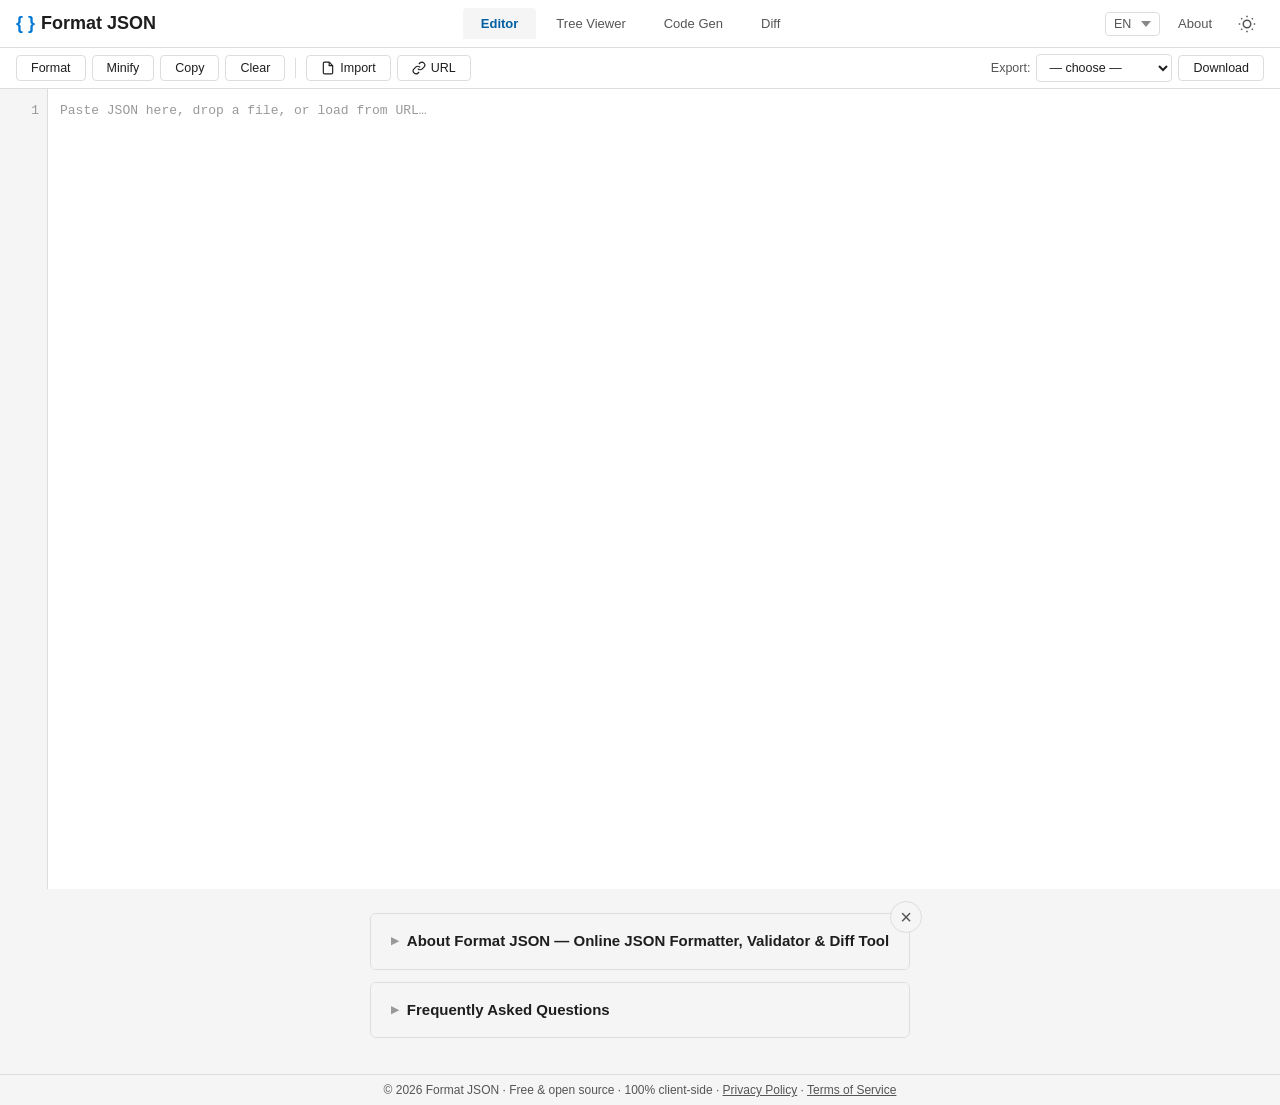
==== commit b801f9b1: "google performance suggestion Co-authored-by: Copilot <copilot@github.com>" ====
--- a/index.html
+++ b/index.html
@@ -8,16 +8,6 @@
 'https://www.googletagmanager.com/gtm.js?id='+i+dl;f.parentNode.insertBefore(j,f);
 })(window,document,'script','dataLayer','GTM-KBB4RLGW');</script>
 <!-- End Google Tag Manager -->
- 
-<!-- Google tag (gtag.js) -->
-<script async src="https://www.googletagmanager.com/gtag/js?id=G-4SQS6ZLMB3"></script>
-<script>
-  window.dataLayer = window.dataLayer || [];
-  function gtag(){dataLayer.push(arguments);}
-  gtag('js', new Date());
-
-  gtag('config', 'G-4SQS6ZLMB3');
-</script>
 
   <meta charset="UTF-8" />
   <meta name="viewport" content="width=device-width, initial-scale=1.0" />
@@ -158,6 +148,7 @@
 
   <!-- Performance -->
   <link rel="preload" href="css/styles.css" as="style" />
+  <link rel="preload" href="js/i18n.js" as="script" />
   <link rel="preload" href="js/app.js" as="script" />
   <link rel="dns-prefetch" href="https://fonts.googleapis.com" />
 
@@ -453,7 +444,7 @@
     <p>&copy; 2026 Format JSON &middot; Free &amp; open source &middot; 100% client-side &middot; <a href="http://www.format-json.net/privacy-policy/" style="color:inherit;">Privacy Policy</a> &middot; <a href="http://www.format-json.net/terms/" style="color:inherit;">Terms of Service</a></p>
   </footer>
 
-  <script src="js/i18n.js"></script>
-  <script src="js/app.js"></script>
+  <script src="js/i18n.js" defer></script>
+  <script src="js/app.js" defer></script>
 </body>
 </html>
--- a/css/styles.css
+++ b/css/styles.css
@@ -122,7 +122,7 @@
 .tab:hover { background: var(--bg-hover); color: var(--text-primary); }
 .tab.active {
   background: var(--bg-secondary);
-  color: var(--accent);
+  color: var(--accent-hover);
   font-weight: 600;
 }
 
@@ -708,6 +708,8 @@
   color: #16a34a;
   font-weight: 600;
   white-space: nowrap;
+}
+.preset-toast.is-visible {
   animation: presetFadeIn 0.2s ease;
 }
 .preset-toast[hidden] { display: none; }
@@ -1125,7 +1127,7 @@
   padding: 8px 24px;
   text-align: center;
   font-size: 12px;
-  color: var(--text-muted);
+  color: var(--text-secondary);
   border-top: 1px solid var(--border);
   background: var(--bg-secondary);
 }
--- a/css/styles.css
+++ b/css/styles.css
@@ -122,7 +122,7 @@
 .tab:hover { background: var(--bg-hover); color: var(--text-primary); }
 .tab.active {
   background: var(--bg-secondary);
-  color: var(--accent);
+  color: var(--accent-hover);
   font-weight: 600;
 }
 
@@ -708,6 +708,8 @@
   color: #16a34a;
   font-weight: 600;
   white-space: nowrap;
+}
+.preset-toast.is-visible {
   animation: presetFadeIn 0.2s ease;
 }
 .preset-toast[hidden] { display: none; }
@@ -1125,7 +1127,7 @@
   padding: 8px 24px;
   text-align: center;
   font-size: 12px;
-  color: var(--text-muted);
+  color: var(--text-secondary);
   border-top: 1px solid var(--border);
   background: var(--bg-secondary);
 }
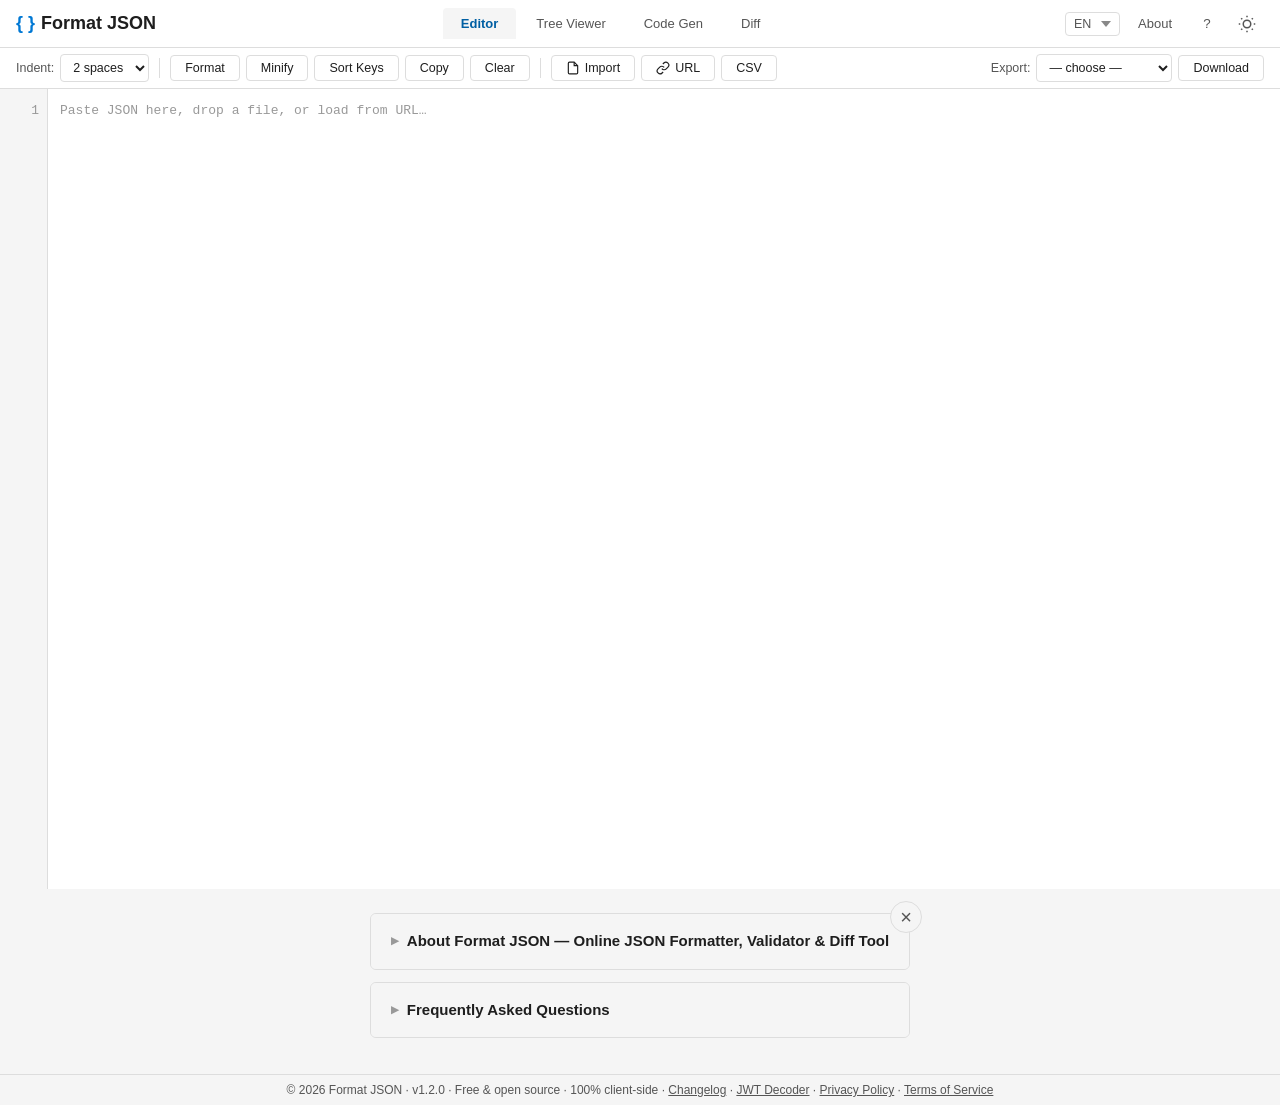
==== commit 68088334: "SEO phase 1: canonical host, missing assets, sitemap cleanup - Standardize canonical/og/JSON-LD/site" ====
--- a/index.html
+++ b/index.html
@@ -1,450 +1,493 @@
-<!DOCTYPE html>
-<html lang="en">
-<head>
-  <!-- Google Tag Manager -->
-<script>(function(w,d,s,l,i){w[l]=w[l]||[];w[l].push({'gtm.start':
-new Date().getTime(),event:'gtm.js'});var f=d.getElementsByTagName(s)[0],
-j=d.createElement(s),dl=l!='dataLayer'?'&l='+l:'';j.async=true;j.src=
-'https://www.googletagmanager.com/gtm.js?id='+i+dl;f.parentNode.insertBefore(j,f);
-})(window,document,'script','dataLayer','GTM-KBB4RLGW');</script>
-<!-- End Google Tag Manager -->
-
-  <meta charset="UTF-8" />
-  <meta name="viewport" content="width=device-width, initial-scale=1.0" />
-
-  <!-- Primary SEO -->
-  <title>Format JSON Online — Formatter, Beautifier & Validator</title>
-  <meta name="description" content="Format JSON online — beautify, validate, minify & compare JSON. Tree viewer, diff tool, code generator. 100% client-side, data never leaves your browser." />
-  <meta name="keywords" content="format json, json formatter, json beautifier, json validator, json editor online, json tree viewer, json diff, json compare, json to yaml, json to csv, minify json, online json tool" />
-  <meta name="author" content="format-json.net" />
-  <meta name="robots" content="index, follow" />
-  <link rel="canonical" href="https://format-json.net/" />
-
-  <!-- Open Graph / Facebook -->
-  <meta property="og:type" content="website" />
-  <meta property="og:title" content="Format JSON Online — Free JSON Formatter & Validator" />
-  <meta property="og:description" content="Format JSON online for free. Beautify, validate, compare, and export JSON data. Fast, private, no data stored on servers." />
-  <meta property="og:url" content="https://format-json.net/" />
-  <meta property="og:site_name" content="Format JSON" />
-  <meta property="og:locale" content="en_US" />
-  <meta property="og:image" content="https://format-json.net/og-image.png" />
-  <meta property="og:image:width" content="1200" />
-  <meta property="og:image:height" content="630" />
-
-  <!-- Twitter -->
-  <meta name="twitter:card" content="summary_large_image" />
-  <meta name="twitter:title" content="Format JSON Online — Free JSON Formatter & Validator" />
-  <meta name="twitter:description" content="Format JSON online for free. Beautify, validate, compare, and export JSON. 100% client-side." />
-  <meta name="twitter:image" content="https://format-json.net/og-image.png" />
-
-  <!-- Structured Data: WebApplication -->
-  <script type="application/ld+json">
-  {
-    "@context": "https://schema.org",
-    "@type": "WebApplication",
-    "name": "Format JSON",
-    "url": "https://format-json.net/",
-    "description": "Format JSON online for free — beautify, minify, validate, and compare JSON data entirely client-side.",
-    "applicationCategory": "DeveloperApplication",
-    "operatingSystem": "Any",
-    "browserRequirements": "Requires a modern web browser",
-    "offers": {
-      "@type": "Offer",
-      "price": "0",
-      "priceCurrency": "USD"
-    },
-    "featureList": [
-      "JSON tree viewer with expand/collapse",
-      "JSON formatting and beautification",
-      "JSON minification",
-      "JSON validation with error messages",
-      "JSON diff and comparison",
-      "Export to JSON, CSV, YAML",
-      "Load JSON from URL or file",
-      "Dark and light themes",
-      "Works offline as PWA",
-      "100% client-side processing"
-    ]
-  }
-  </script>
-
-  <!-- Structured Data: FAQPage -->
-  <script type="application/ld+json">
-  {
-    "@context": "https://schema.org",
-    "@type": "FAQPage",
-    "mainEntity": [
-      {
-        "@type": "Question",
-        "name": "What is a JSON viewer?",
-        "acceptedAnswer": {
-          "@type": "Answer",
-          "text": "A JSON viewer is a tool that transforms raw JSON (JavaScript Object Notation) text into a visual, navigable tree structure. It makes it easier to read, explore, and understand complex nested JSON data by allowing you to expand and collapse nodes."
-        }
-      },
-      {
-        "@type": "Question",
-        "name": "Is this JSON viewer safe to use?",
-        "acceptedAnswer": {
-          "@type": "Answer",
-          "text": "Yes. This JSON viewer processes all data entirely in your browser using client-side JavaScript. No JSON data is ever sent to or stored on any server. Your data stays private on your machine."
-        }
-      },
-      {
-        "@type": "Question",
-        "name": "How do I format or beautify JSON?",
-        "acceptedAnswer": {
-          "@type": "Answer",
-          "text": "Paste your JSON into the editor and click the 'Format' button or press Ctrl+Shift+F. The tool will indent and structure your JSON with proper spacing for readability."
-        }
-      },
-      {
-        "@type": "Question",
-        "name": "Can I compare two JSON files?",
-        "acceptedAnswer": {
-          "@type": "Answer",
-          "text": "Yes. Switch to the Diff tab, paste two JSON documents in the left and right panels, and click Compare. The tool highlights added, removed, and changed keys between the two documents."
-        }
-      },
-      {
-        "@type": "Question",
-        "name": "What export formats are supported?",
-        "acceptedAnswer": {
-          "@type": "Answer",
-          "text": "You can export your JSON as formatted JSON, minified JSON, CSV (for arrays of objects), or YAML. Select the format from the Export dropdown and click Download."
-        }
-      }
-    ]
-  }
-  </script>
-
-  <!-- Structured Data: BreadcrumbList -->
-  <script type="application/ld+json">
-  {
-    "@context": "https://schema.org",
-    "@type": "BreadcrumbList",
-    "itemListElement": [
-      {
-        "@type": "ListItem",
-        "position": 1,
-        "name": "Format JSON",
-        "item": "https://format-json.net/"
-      },
-      {
-        "@type": "ListItem",
-        "position": 2,
-        "name": "JSON Formatter",
-        "item": "https://format-json.net/#formatter"
-      },
-      {
-        "@type": "ListItem",
-        "position": 3,
-        "name": "JSON Diff",
-        "item": "https://format-json.net/#diff"
-      }
-    ]
-  }
-  </script>
-
-  <!-- Performance -->
-  <link rel="preload" href="css/styles.css" as="style" />
-  <link rel="preload" href="js/i18n.js" as="script" />
-  <link rel="preload" href="js/app.js" as="script" />
-  <link rel="dns-prefetch" href="https://fonts.googleapis.com" />
-
-  <!-- Favicon & PWA -->
-  <link rel="icon" href="data:image/svg+xml,<svg xmlns='http://www.w3.org/2000/svg' viewBox='0 0 100 100'><text y='.9em' font-size='90'>{ }</text></svg>" />
-  <link rel="apple-touch-icon" href="icons/icon-192.png" />
-  <link rel="stylesheet" href="css/styles.css" />
-  <link rel="manifest" href="manifest.json" />
-  <meta name="theme-color" content="#1e1e2e" />
-  <meta name="mobile-web-app-capable" content="yes" />
-  <meta name="apple-mobile-web-app-capable" content="yes" />
-  <meta name="apple-mobile-web-app-status-bar-style" content="black-translucent" />
-</head>
-<body>
-  <!-- Google Tag Manager (noscript) -->
-<noscript><iframe src="https://www.googletagmanager.com/ns.html?id=GTM-KBB4RLGW"
-height="0" width="0" style="display:none;visibility:hidden"></iframe></noscript>
-<!-- End Google Tag Manager (noscript) -->
-  <!-- Top toolbar -->
-  <header class="toolbar" role="toolbar" aria-label="Main toolbar">
-    <div class="toolbar-left">
-      <h1 class="logo" aria-label="Format JSON">{ } <span>Format JSON</span></h1>
-    </div>
-    <div class="toolbar-center">
-      <div class="tab-bar" role="tablist">
-        <button class="tab active" role="tab" aria-selected="true" data-tab="editor" data-i18n="tab.editor">Editor</button>
-        <button class="tab" role="tab" aria-selected="false" data-tab="viewer" data-i18n="tab.viewer">Tree Viewer</button>
-        <button class="tab" role="tab" aria-selected="false" data-tab="codegen" data-i18n="tab.codegen">Code Gen</button>
-        <button class="tab" role="tab" aria-selected="false" data-tab="diff" data-i18n="tab.diff">Diff</button>
-      </div>
-    </div>
-    <div class="toolbar-right">
-      <select id="lang-select" class="lang-select" title="Select language" aria-label="Select language">
-        <option value="en">EN</option>
-        <option value="nl">NL</option>
-        <option value="de">DE</option>
-        <option value="ru">RU</option>
-      </select>
-      <a href="#about" id="btn-about" class="about-link" title="About this tool" data-i18n="nav.about">About</a>
-      <button id="btn-theme" class="icon-btn" data-i18n-title="nav.toggle_theme" data-i18n-aria="nav.toggle_theme_label" title="Toggle dark/light theme" aria-label="Toggle theme">
-        <svg width="18" height="18" viewBox="0 0 24 24" fill="none" stroke="currentColor" stroke-width="2"><circle cx="12" cy="12" r="5"/><line x1="12" y1="1" x2="12" y2="3"/><line x1="12" y1="21" x2="12" y2="23"/><line x1="4.22" y1="4.22" x2="5.64" y2="5.64"/><line x1="18.36" y1="18.36" x2="19.78" y2="19.78"/><line x1="1" y1="12" x2="3" y2="12"/><line x1="21" y1="12" x2="23" y2="12"/><line x1="4.22" y1="19.78" x2="5.64" y2="18.36"/><line x1="18.36" y1="5.64" x2="19.78" y2="4.22"/></svg>
-      </button>
-    </div>
-  </header>
-
-  <!-- Action bar -->
-  <div class="action-bar">
-    <div class="action-group" id="action-group-editor">
-      <button id="btn-format" class="action-btn" data-i18n="btn.format" data-i18n-title="btn.format_title" title="Format / Beautify JSON (Ctrl+Shift+F)">Format</button>
-      <button id="btn-minify" class="action-btn" data-i18n="btn.minify" data-i18n-title="btn.minify_title" title="Minify JSON">Minify</button>
-      <button id="btn-copy" class="action-btn" data-i18n="btn.copy" data-i18n-title="btn.copy_title" title="Copy to clipboard">Copy</button>
-      <button id="btn-clear" class="action-btn" data-i18n="btn.clear" data-i18n-title="btn.clear_title" title="Clear editor">Clear</button>
-      <span class="separator"></span>
-      <button id="btn-load-file" class="action-btn" data-i18n-title="btn.import_title" title="Import JSON file">
-        <svg width="14" height="14" viewBox="0 0 24 24" fill="none" stroke="currentColor" stroke-width="2"><path d="M14 2H6a2 2 0 0 0-2 2v16a2 2 0 0 0 2 2h12a2 2 0 0 0 2-2V8z"/><polyline points="14 2 14 8 20 8"/></svg>
-        <span data-i18n="btn.import">Import</span>
-      </button>
-      <button id="btn-load-url" class="action-btn" data-i18n-title="btn.url_title" title="Load JSON from URL">
-        <svg width="14" height="14" viewBox="0 0 24 24" fill="none" stroke="currentColor" stroke-width="2"><path d="M10 13a5 5 0 0 0 7.54.54l3-3a5 5 0 0 0-7.07-7.07l-1.72 1.71"/><path d="M14 11a5 5 0 0 0-7.54-.54l-3 3a5 5 0 0 0 7.07 7.07l1.71-1.71"/></svg>
-        <span data-i18n="btn.url">URL</span>
-      </button>
-      <input type="file" id="file-input" accept=".json,.txt" hidden />
-    </div>
-    <div class="action-group" id="action-group-tree" hidden>
-      <button id="btn-filter" class="action-btn" data-i18n-title="btn.filter_fields_title" title="Filter fields to simplify tree">
-        <svg width="14" height="14" viewBox="0 0 24 24" fill="none" stroke="currentColor" stroke-width="2"><polygon points="22 3 2 3 10 12.46 10 19 14 21 14 12.46 22 3"/></svg>
-        <span data-i18n="btn.filter_fields">Filter Fields</span>
-      </button>
-      <button id="btn-search-toggle" class="action-btn" data-i18n-title="btn.search_title" title="Search (Ctrl+F)">
-        <svg width="14" height="14" viewBox="0 0 24 24" fill="none" stroke="currentColor" stroke-width="2"><circle cx="11" cy="11" r="8"/><line x1="21" y1="21" x2="16.65" y2="16.65"/></svg>
-        <span data-i18n="btn.search">Search</span>
-      </button>
-      <button id="btn-expand-all" class="action-btn" data-i18n="btn.expand_all" data-i18n-title="btn.expand_all_title" title="Expand all nodes">Expand All</button>
-      <button id="btn-collapse-all" class="action-btn" data-i18n="btn.collapse_all" data-i18n-title="btn.collapse_all_title" title="Collapse all nodes">Collapse All</button>
-      <span class="separator"></span>
-      <button id="btn-table-view" class="action-btn" data-i18n-title="btn.table_title" title="Switch to table view">
-        <svg width="14" height="14" viewBox="0 0 24 24" fill="none" stroke="currentColor" stroke-width="2"><rect x="3" y="3" width="18" height="18" rx="2"/><line x1="3" y1="9" x2="21" y2="9"/><line x1="3" y1="15" x2="21" y2="15"/><line x1="9" y1="9" x2="9" y2="21"/><line x1="15" y1="9" x2="15" y2="21"/></svg>
-        <span data-i18n="btn.table">Table</span>
-      </button>
-    </div>
-    <div class="action-group">
-      <label class="action-label" for="export-select" data-i18n="label.export">Export:</label>
-      <select id="export-select" class="action-select">
-        <option value="" data-i18n="export.choose">— choose —</option>
-        <option value="json" data-i18n="export.json">JSON (formatted)</option>
-        <option value="json-min" data-i18n="export.json_min">JSON (minified)</option>
-        <option value="csv" data-i18n="export.csv">CSV (arrays)</option>
-        <option value="yaml" data-i18n="export.yaml">YAML</option>
-      </select>
-      <button id="btn-export" class="action-btn" data-i18n="btn.download">Download</button>
-    </div>
-  </div>
-
-  <!-- Main content panels -->
-  <main class="main-content">
-    <!-- Editor panel -->
-    <section id="panel-editor" class="panel active" role="tabpanel" aria-labelledby="tab-editor">
-      <div class="editor-wrap">
-        <div id="line-numbers" class="line-numbers" aria-hidden="true">1</div>
-        <textarea
-          id="json-input"
-          class="json-editor"
-          spellcheck="false"
-          autocomplete="off"
-          autocorrect="off"
-          autocapitalize="off"
-          data-i18n-placeholder="editor.placeholder"
-          data-i18n-aria="editor.aria"
-          placeholder="Paste JSON here, drop a file, or load from URL…"
-          aria-label="JSON input editor"
-        ></textarea>
-      </div>
-      <div id="validation-bar" class="validation-bar" hidden>
-        <span id="validation-icon" class="validation-icon"></span>
-        <span id="validation-msg" class="validation-msg"></span>
-        <button id="validation-goto" class="action-btn small" data-i18n="validation.goto" hidden>Go to error</button>
-        <button id="validation-dismiss" class="icon-btn small" data-i18n-title="validation.dismiss_title" data-i18n-aria="validation.dismiss_label" title="Dismiss" aria-label="Dismiss">&times;</button>
-      </div>
-    </section>
-
-    <!-- Tree viewer panel -->
-    <section id="panel-viewer" class="panel" role="tabpanel" aria-labelledby="tab-viewer" hidden>
-      <div id="search-bar" class="search-bar" hidden>
-        <input id="search-input" type="text" data-i18n-placeholder="search.placeholder" data-i18n-aria="search.aria" placeholder="Search keys or values…" aria-label="Search JSON" />
-        <span id="search-count" class="search-count"></span>
-        <button id="search-prev" class="icon-btn small" data-i18n-title="search.prev_title" data-i18n-aria="search.prev_label" title="Previous match" aria-label="Previous match">&#9650;</button>
-        <button id="search-next" class="icon-btn small" data-i18n-title="search.next_title" data-i18n-aria="search.next_label" title="Next match" aria-label="Next match">&#9660;</button>
-        <button id="search-clear" class="icon-btn small" data-i18n-title="search.clear_title" data-i18n-aria="search.clear_label" title="Clear search" aria-label="Clear search">&times;</button>
-      </div>
-      <div id="tree-container" class="tree-container" tabindex="0" role="tree" data-i18n-aria="tree.aria" aria-label="JSON tree viewer"></div>
-      <div id="table-container" class="table-container" hidden></div>
-    </section>
-
-    <!-- Diff panel -->
-    <section id="panel-diff" class="panel" role="tabpanel" aria-labelledby="tab-diff" hidden>
-      <div class="diff-layout">
-        <div class="diff-pane">
-          <h3 class="diff-title" data-i18n="diff.left">Left</h3>
-          <textarea id="diff-left" class="json-editor diff-editor" spellcheck="false" data-i18n-placeholder="diff.left_placeholder" data-i18n-aria="diff.left_aria" placeholder="Paste first JSON…" aria-label="Diff left JSON"></textarea>
-        </div>
-        <div class="diff-pane">
-          <h3 class="diff-title" data-i18n="diff.right">Right</h3>
-          <textarea id="diff-right" class="json-editor diff-editor" spellcheck="false" data-i18n-placeholder="diff.right_placeholder" data-i18n-aria="diff.right_aria" placeholder="Paste second JSON…" aria-label="Diff right JSON"></textarea>
-        </div>
-      </div>
-      <div class="diff-actions">
-        <button id="btn-diff" class="action-btn primary" data-i18n="btn.compare">Compare</button>
-      </div>
-      <div id="diff-result" class="diff-result" hidden></div>
-    </section>
-
-    <!-- Code Gen panel -->
-    <section id="panel-codegen" class="panel" role="tabpanel" aria-labelledby="tab-codegen" hidden>
-      <div class="codegen-toolbar">
-        <label class="action-label" for="codegen-lang" data-i18n="codegen.label_lang">Language:</label>
-        <select id="codegen-lang" class="action-select">
-          <option value="typescript">TypeScript</option>
-          <option value="csharp">C#</option>
-          <option value="java">Java</option>
-          <option value="python">Python</option>
-          <option value="go">Go</option>
-          <option value="rust">Rust</option>
-          <option value="kotlin">Kotlin</option>
-          <option value="swift">Swift</option>
-        </select>
-        <label class="action-label" for="codegen-rootname" data-i18n="codegen.label_root">Root class:</label>
-        <input id="codegen-rootname" type="text" class="action-input" value="Root" data-i18n-placeholder="codegen.root_placeholder" placeholder="Root" aria-label="Root class name" />
-        <button id="btn-codegen" class="action-btn primary" data-i18n="btn.generate">Generate</button>
-        <button id="btn-codegen-copy" class="action-btn" data-i18n="btn.codegen_copy">Copy</button>
-      </div>
-      <div class="codegen-output-wrap">
-        <pre id="codegen-output" class="codegen-output" data-i18n-aria="codegen.aria" aria-label="Generated code"></pre>
-      </div>
-    </section>
-  </main>
-
-  <!-- URL modal -->
-  <dialog id="url-dialog" class="modal">
-    <form method="dialog">
-      <h2 data-i18n="dialog.url_title">Load JSON from URL</h2>
-      <p class="modal-note" data-i18n="dialog.url_note">The URL must support CORS or be a public API endpoint.</p>
-      <input id="url-input" type="url" class="modal-input" data-i18n-placeholder="dialog.url_placeholder" data-i18n-aria="dialog.url_aria" placeholder="https://api.example.com/data.json" required aria-label="JSON URL" />
-      <div class="modal-actions">
-        <button type="button" class="action-btn" id="url-cancel" data-i18n="btn.cancel">Cancel</button>
-        <button type="submit" class="action-btn primary" id="url-load" data-i18n="btn.load">Load</button>
-      </div>
-    </form>
-  </dialog>
-
-  <!-- Filter Fields modal -->
-  <dialog id="filter-dialog" class="modal filter-modal">
-    <form method="dialog">
-      <h2 data-i18n="dialog.filter_title">Filter Fields</h2>
-      <p class="modal-note" data-i18n="dialog.filter_note">Uncheck fields to hide them from the tree view. Arrays appear once.</p>
-      <div class="filter-preset-bar">
-        <select id="filter-preset-select" title="Saved filter presets">
-          <option value="">-- Saved Presets --</option>
-        </select>
-        <button type="button" id="filter-preset-save" class="action-btn small" data-i18n-title="filter.save_title" title="Save current selection as preset">💾 Save</button>
-        <button type="button" id="filter-preset-delete" class="action-btn small" data-i18n-title="filter.delete_title" title="Delete selected preset" disabled>🗑 Delete</button>
-        <span id="filter-preset-toast" class="preset-toast" hidden></span>
-      </div>
-      <div id="filter-preset-name-row" class="filter-preset-name-row" hidden>
-        <input type="text" id="filter-preset-name" data-i18n-placeholder="filter.preset_name_placeholder" placeholder="Enter preset name…" maxlength="50" autocomplete="off" />
-        <button type="button" id="filter-preset-confirm" class="action-btn small primary" data-i18n="btn.save">Save</button>
-        <button type="button" id="filter-preset-name-cancel" class="action-btn small" data-i18n="btn.cancel">Cancel</button>
-      </div>
-      <div class="filter-actions-top">
-        <button type="button" id="filter-select-all" class="action-btn small" data-i18n="btn.select_all">Select All</button>
-        <button type="button" id="filter-deselect-all" class="action-btn small" data-i18n="btn.deselect_all">Deselect All</button>
-      </div>
-      <div id="filter-tree" class="filter-tree-container"></div>
-      <div class="modal-actions">
-        <button type="button" id="filter-reset" class="action-btn" data-i18n="btn.reset">Reset</button>
-        <button type="button" id="filter-cancel" class="action-btn" data-i18n="btn.cancel">Cancel</button>
-        <button type="button" id="filter-apply" class="action-btn primary" data-i18n="btn.apply">Apply</button>
-      </div>
-    </form>
-  </dialog>
-
-  <!-- Drop overlay -->
-  <div id="drop-overlay" class="drop-overlay" hidden>
-    <div class="drop-message">
-      <svg width="48" height="48" viewBox="0 0 24 24" fill="none" stroke="currentColor" stroke-width="2"><path d="M21 15v4a2 2 0 0 1-2 2H5a2 2 0 0 1-2-2v-4"/><polyline points="7 10 12 15 17 10"/><line x1="12" y1="15" x2="12" y2="3"/></svg>
-      <p data-i18n="drop.message">Drop JSON file here</p>
-    </div>
-  </div>
-
-  <!-- SEO: Crawlable content in <details> — Google fully indexes closed details content -->
-  <article id="about" class="seo-content" aria-label="About this tool">
-    <button id="btn-close-about" class="about-close-btn" title="Close" aria-label="Close about section">&times;</button>
-    <details>
-      <summary>About Format JSON — Online JSON Formatter, Validator & Diff Tool</summary>
-      <section>
-        <h2>Format JSON Online — Free JSON Formatter</h2>
-        <p>Format JSON online for free — paste, upload, or fetch JSON data and instantly beautify it into readable, indented code. Minify JSON for production use with one click. All processing happens in your browser — nothing is sent to a server.</p>
-      </section>
-
-      <section>
-        <h2>JSON Validator</h2>
-        <p>As you type or paste, the editor validates your JSON in real time. Syntax errors are displayed immediately with descriptive messages, helping you quickly locate and fix malformed data like missing commas, unquoted keys, or trailing brackets.</p>
-      </section>
-
-      <section>
-        <h2>JSON Tree Viewer</h2>
-        <p>Switch to the Tree Viewer tab to explore your data as a collapsible hierarchy. Each node shows the key name, value type, and item count. Click any value to copy it to your clipboard. Use the breadcrumb bar to track your position in deeply nested structures.</p>
-      </section>
-
-      <section>
-        <h2>JSON Diff — Compare Two JSON Documents</h2>
-        <p>The Diff tab lets you paste two JSON documents side by side and compare them. Differences are highlighted as added (green), removed (red), or changed (yellow) with full path notation, making it easy to spot what changed between API responses or config files.</p>
-      </section>
-
-      <section>
-        <h2>Export JSON to CSV, YAML, and More</h2>
-        <p>Export your JSON data to multiple formats. Convert arrays of objects to CSV for use in spreadsheets, or transform JSON to YAML for configuration files. Download formatted or minified JSON with one click.</p>
-      </section>
-
-      <section>
-        <h2>Multiple Ways to Load JSON</h2>
-        <p>Paste JSON directly, drag and drop a <code>.json</code> file onto the page, use the file picker to import from disk, or enter a URL to fetch JSON from any public API endpoint that supports CORS.</p>
-      </section>
-    </details>
-
-    <details id="faq">
-      <summary>Frequently Asked Questions</summary>
-      <section>
-        <h3>What is JSON?</h3>
-        <p>JSON (JavaScript Object Notation) is a lightweight, text-based data interchange format. It is easy for humans to read and write, and easy for machines to parse and generate. JSON is widely used for APIs, configuration files, and data storage.</p>
-
-        <h3>Is my data safe?</h3>
-        <p>Yes. This tool runs entirely in your web browser. Your JSON data is never transmitted to any server, stored in any database, or shared with third parties. There is no backend — it is a static HTML, CSS, and JavaScript application.</p>
-
-        <h3>Does it work offline?</h3>
-        <p>Yes. This JSON viewer is a Progressive Web App (PWA). After your first visit, it is cached by a service worker and works without an internet connection. You can even install it as a standalone app on desktop or mobile.</p>
-
-        <h3>What browsers are supported?</h3>
-        <p>All modern browsers: Chrome, Firefox, Safari, Edge, and Opera. The app uses standard web APIs and has no external dependencies.</p>
-
-        <h3>How do I format JSON?</h3>
-        <p>Paste your JSON into the editor and click the <strong>Format</strong> button in the toolbar, or press <kbd>Ctrl+Shift+F</kbd>. The JSON will be reformatted with 2-space indentation.</p>
-
-        <h3>How do I minify JSON?</h3>
-        <p>Click the <strong>Minify</strong> button or press <kbd>Ctrl+Shift+M</kbd> to remove all whitespace and produce the most compact JSON representation.</p>
-
-        <h3>Can I search inside JSON?</h3>
-        <p>Yes. In the Tree Viewer tab, use the search bar to find keys or values. Results are highlighted and you can navigate between matches with the arrow buttons.</p>
-      </section>
-    </details>
-  </article>
-
-  <footer class="site-footer">
-    <p>&copy; 2026 Format JSON &middot; Free &amp; open source &middot; 100% client-side &middot; <a href="http://www.format-json.net/privacy-policy/" style="color:inherit;">Privacy Policy</a> &middot; <a href="http://www.format-json.net/terms/" style="color:inherit;">Terms of Service</a></p>
-  </footer>
-
-  <script src="js/i18n.js" defer></script>
-  <script src="js/app.js" defer></script>
-</body>
-</html>
+<!DOCTYPE html>
+<html lang="en">
+<head>
+  <!-- Google Tag Manager -->
+<script>(function(w,d,s,l,i){w[l]=w[l]||[];w[l].push({'gtm.start':
+new Date().getTime(),event:'gtm.js'});var f=d.getElementsByTagName(s)[0],
+j=d.createElement(s),dl=l!='dataLayer'?'&l='+l:'';j.async=true;j.src=
+'https://www.googletagmanager.com/gtm.js?id='+i+dl;f.parentNode.insertBefore(j,f);
+})(window,document,'script','dataLayer','GTM-KBB4RLGW');</script>
+<!-- End Google Tag Manager -->
+
+  <meta charset="UTF-8" />
+  <meta name="viewport" content="width=device-width, initial-scale=1.0" />
+
+  <!-- Primary SEO -->
+  <title>Format JSON Online — Formatter, Beautifier & Validator</title>
+  <meta name="description" content="Format JSON online — beautify, validate, minify & compare JSON. Tree viewer, diff tool, code generator. 100% client-side, data never leaves your browser." />
+  <meta name="author" content="format-json.net" />
+  <meta name="robots" content="index, follow" />
+  <link rel="canonical" href="https://www.format-json.net/" />
+
+  <!-- Open Graph / Facebook -->
+  <meta property="og:type" content="website" />
+  <meta property="og:title" content="Format JSON Online — Free JSON Formatter & Validator" />
+  <meta property="og:description" content="Format JSON online for free. Beautify, validate, compare, and export JSON data. Fast, private, no data stored on servers." />
+  <meta property="og:url" content="https://www.format-json.net/" />
+  <meta property="og:site_name" content="Format JSON" />
+  <meta property="og:locale" content="en_US" />
+  <meta property="og:image" content="https://www.format-json.net/og-image.png" />
+  <meta property="og:image:width" content="1200" />
+  <meta property="og:image:height" content="630" />
+
+  <!-- Twitter -->
+  <meta name="twitter:card" content="summary_large_image" />
+  <meta name="twitter:title" content="Format JSON Online — Free JSON Formatter & Validator" />
+  <meta name="twitter:description" content="Format JSON online for free. Beautify, validate, compare, and export JSON. 100% client-side." />
+  <meta name="twitter:image" content="https://www.format-json.net/og-image.png" />
+
+  <!-- Structured Data: WebApplication -->
+  <script type="application/ld+json">
+  {
+    "@context": "https://schema.org",
+    "@type": "WebApplication",
+    "name": "Format JSON",
+    "url": "https://www.format-json.net/",
+    "description": "Format JSON online for free — beautify, minify, validate, and compare JSON data entirely client-side.",
+    "applicationCategory": "DeveloperApplication",
+    "operatingSystem": "Any",
+    "browserRequirements": "Requires a modern web browser",
+    "offers": {
+      "@type": "Offer",
+      "price": "0",
+      "priceCurrency": "USD"
+    },
+    "featureList": [
+      "JSON tree viewer with expand/collapse",
+      "JSON formatting and beautification",
+      "JSON minification",
+      "JSON validation with error messages",
+      "JSON diff and comparison",
+      "Export to JSON, CSV, YAML",
+      "Load JSON from URL or file",
+      "Dark and light themes",
+      "Works offline as PWA",
+      "100% client-side processing"
+    ]
+  }
+  </script>
+
+  <!-- Structured Data: FAQPage -->
+  <script type="application/ld+json">
+  {
+    "@context": "https://schema.org",
+    "@type": "FAQPage",
+    "mainEntity": [
+      {
+        "@type": "Question",
+        "name": "What is a JSON viewer?",
+        "acceptedAnswer": {
+          "@type": "Answer",
+          "text": "A JSON viewer is a tool that transforms raw JSON (JavaScript Object Notation) text into a visual, navigable tree structure. It makes it easier to read, explore, and understand complex nested JSON data by allowing you to expand and collapse nodes."
+        }
+      },
+      {
+        "@type": "Question",
+        "name": "Is this JSON viewer safe to use?",
+        "acceptedAnswer": {
+          "@type": "Answer",
+          "text": "Yes. This JSON viewer processes all data entirely in your browser using client-side JavaScript. No JSON data is ever sent to or stored on any server. Your data stays private on your machine."
+        }
+      },
+      {
+        "@type": "Question",
+        "name": "How do I format or beautify JSON?",
+        "acceptedAnswer": {
+          "@type": "Answer",
+          "text": "Paste your JSON into the editor and click the 'Format' button or press Ctrl+Shift+F. The tool will indent and structure your JSON with proper spacing for readability."
+        }
+      },
+      {
+        "@type": "Question",
+        "name": "Can I compare two JSON files?",
+        "acceptedAnswer": {
+          "@type": "Answer",
+          "text": "Yes. Switch to the Diff tab, paste two JSON documents in the left and right panels, and click Compare. The tool highlights added, removed, and changed keys between the two documents."
+        }
+      },
+      {
+        "@type": "Question",
+        "name": "What export formats are supported?",
+        "acceptedAnswer": {
+          "@type": "Answer",
+          "text": "You can export your JSON as formatted JSON, minified JSON, CSV (for arrays of objects), or YAML. Select the format from the Export dropdown and click Download."
+        }
+      }
+    ]
+  }
+  </script>
+
+  <!-- Structured Data: BreadcrumbList -->
+  <script type="application/ld+json">
+  {
+    "@context": "https://schema.org",
+    "@type": "BreadcrumbList",
+    "itemListElement": [
+      {
+        "@type": "ListItem",
+        "position": 1,
+        "name": "Format JSON",
+        "item": "https://www.format-json.net/"
+      },
+      {
+        "@type": "ListItem",
+        "position": 2,
+        "name": "JSON Formatter",
+        "item": "https://www.format-json.net/#formatter"
+      },
+      {
+        "@type": "ListItem",
+        "position": 3,
+        "name": "JSON Diff",
+        "item": "https://www.format-json.net/#diff"
+      }
+    ]
+  }
+  </script>
+
+  <!-- Performance -->
+  <link rel="preload" href="css/styles.css" as="style" />
+  <link rel="preload" href="js/i18n.js" as="script" />
+  <link rel="preload" href="js/app.js" as="script" />
+
+  <!-- Favicon & PWA -->
+  <link rel="icon" href="/favicon.ico" sizes="48x48" />
+  <link rel="icon" type="image/png" href="/icons/favicon-48.png" sizes="48x48" />
+  <link rel="apple-touch-icon" href="icons/icon-192.png" />
+  <link rel="stylesheet" href="css/styles.css" />
+  <link rel="manifest" href="manifest.json" />
+  <meta name="theme-color" content="#1e1e2e" />
+  <meta name="mobile-web-app-capable" content="yes" />
+  <meta name="apple-mobile-web-app-capable" content="yes" />
+  <meta name="apple-mobile-web-app-status-bar-style" content="black-translucent" />
+</head>
+<body>
+  <!-- Google Tag Manager (noscript) -->
+<noscript><iframe src="https://www.googletagmanager.com/ns.html?id=GTM-KBB4RLGW"
+height="0" width="0" style="display:none;visibility:hidden"></iframe></noscript>
+<!-- End Google Tag Manager (noscript) -->
+  <!-- Top toolbar -->
+  <header class="toolbar" role="toolbar" aria-label="Main toolbar">
+    <div class="toolbar-left">
+      <h1 class="logo" aria-label="Format JSON">{ } <span>Format JSON</span></h1>
+    </div>
+    <div class="toolbar-center">
+      <div class="tab-bar" role="tablist">
+        <button class="tab active" role="tab" aria-selected="true" data-tab="editor" data-i18n="tab.editor">Editor</button>
+        <button class="tab" role="tab" aria-selected="false" data-tab="viewer" data-i18n="tab.viewer">Tree Viewer</button>
+        <button class="tab" role="tab" aria-selected="false" data-tab="codegen" data-i18n="tab.codegen">Code Gen</button>
+        <button class="tab" role="tab" aria-selected="false" data-tab="diff" data-i18n="tab.diff">Diff</button>
+      </div>
+    </div>
+    <div class="toolbar-right">
+      <select id="lang-select" class="lang-select" title="Select language" aria-label="Select language">
+        <option value="en">EN</option>
+        <option value="nl">NL</option>
+        <option value="de">DE</option>
+        <option value="ru">RU</option>
+      </select>
+      <a href="#about" id="btn-about" class="about-link" title="About this tool" data-i18n="nav.about">About</a>
+      <button id="btn-shortcuts" class="icon-btn" data-i18n-title="nav.shortcuts_title" data-i18n-aria="nav.shortcuts" title="Keyboard shortcuts" aria-label="Keyboard shortcuts">&#63;</button>
+      <button id="btn-theme" class="icon-btn" data-i18n-title="nav.toggle_theme" data-i18n-aria="nav.toggle_theme_label" title="Toggle dark/light theme" aria-label="Toggle theme">
+        <svg width="18" height="18" viewBox="0 0 24 24" fill="none" stroke="currentColor" stroke-width="2"><circle cx="12" cy="12" r="5"/><line x1="12" y1="1" x2="12" y2="3"/><line x1="12" y1="21" x2="12" y2="23"/><line x1="4.22" y1="4.22" x2="5.64" y2="5.64"/><line x1="18.36" y1="18.36" x2="19.78" y2="19.78"/><line x1="1" y1="12" x2="3" y2="12"/><line x1="21" y1="12" x2="23" y2="12"/><line x1="4.22" y1="19.78" x2="5.64" y2="18.36"/><line x1="18.36" y1="5.64" x2="19.78" y2="4.22"/></svg>
+      </button>
+    </div>
+  </header>
+
+  <!-- Action bar -->
+  <div class="action-bar">
+    <div class="action-group" id="action-group-editor">
+      <label class="action-label" for="indent-select" data-i18n="label.indent">Indent:</label>
+      <select id="indent-select" class="action-select" title="Indentation size">
+        <option value="2" data-i18n="indent.2">2 spaces</option>
+        <option value="4" data-i18n="indent.4">4 spaces</option>
+        <option value="tab" data-i18n="indent.tab">Tab</option>
+      </select>
+      <span class="separator"></span>
+      <button id="btn-format" class="action-btn" data-i18n="btn.format" data-i18n-title="btn.format_title" title="Format / Beautify JSON (Ctrl+Shift+F)">Format</button>
+      <button id="btn-minify" class="action-btn" data-i18n="btn.minify" data-i18n-title="btn.minify_title" title="Minify JSON">Minify</button>
+      <button id="btn-sort-keys" class="action-btn" data-i18n="btn.sort_keys" data-i18n-title="btn.sort_keys_title" title="Sort JSON keys alphabetically (Ctrl+Shift+S)">Sort Keys</button>
+      <button id="btn-copy" class="action-btn" data-i18n="btn.copy" data-i18n-title="btn.copy_title" title="Copy to clipboard">Copy</button>
+      <button id="btn-clear" class="action-btn" data-i18n="btn.clear" data-i18n-title="btn.clear_title" title="Clear editor">Clear</button>
+      <span class="separator"></span>
+      <button id="btn-load-file" class="action-btn" data-i18n-title="btn.import_title" title="Import JSON file">
+        <svg width="14" height="14" viewBox="0 0 24 24" fill="none" stroke="currentColor" stroke-width="2"><path d="M14 2H6a2 2 0 0 0-2 2v16a2 2 0 0 0 2 2h12a2 2 0 0 0 2-2V8z"/><polyline points="14 2 14 8 20 8"/></svg>
+        <span data-i18n="btn.import">Import</span>
+      </button>
+      <button id="btn-load-url" class="action-btn" data-i18n-title="btn.url_title" title="Load JSON from URL">
+        <svg width="14" height="14" viewBox="0 0 24 24" fill="none" stroke="currentColor" stroke-width="2"><path d="M10 13a5 5 0 0 0 7.54.54l3-3a5 5 0 0 0-7.07-7.07l-1.72 1.71"/><path d="M14 11a5 5 0 0 0-7.54-.54l-3 3a5 5 0 0 0 7.07 7.07l1.71-1.71"/></svg>
+        <span data-i18n="btn.url">URL</span>
+      </button>
+      <input type="file" id="file-input" accept=".json,.txt" hidden />
+      <input type="file" id="csv-input" accept=".csv" hidden />
+      <button id="btn-import-csv" class="action-btn" data-i18n="btn.import_csv" data-i18n-title="btn.import_csv_title" title="Import CSV file as JSON">CSV</button>
+    </div>
+    <div class="action-group" id="action-group-tree" hidden>
+      <button id="btn-filter" class="action-btn" data-i18n-title="btn.filter_fields_title" title="Filter fields to simplify tree">
+        <svg width="14" height="14" viewBox="0 0 24 24" fill="none" stroke="currentColor" stroke-width="2"><polygon points="22 3 2 3 10 12.46 10 19 14 21 14 12.46 22 3"/></svg>
+        <span data-i18n="btn.filter_fields">Filter Fields</span>
+      </button>
+      <button id="btn-search-toggle" class="action-btn" data-i18n-title="btn.search_title" title="Search (Ctrl+F)">
+        <svg width="14" height="14" viewBox="0 0 24 24" fill="none" stroke="currentColor" stroke-width="2"><circle cx="11" cy="11" r="8"/><line x1="21" y1="21" x2="16.65" y2="16.65"/></svg>
+        <span data-i18n="btn.search">Search</span>
+      </button>
+      <button id="btn-expand-all" class="action-btn" data-i18n="btn.expand_all" data-i18n-title="btn.expand_all_title" title="Expand all nodes">Expand All</button>
+      <button id="btn-collapse-all" class="action-btn" data-i18n="btn.collapse_all" data-i18n-title="btn.collapse_all_title" title="Collapse all nodes">Collapse All</button>
+      <span class="separator"></span>
+      <button id="btn-table-view" class="action-btn" data-i18n-title="btn.table_title" title="Switch to table view">
+        <svg width="14" height="14" viewBox="0 0 24 24" fill="none" stroke="currentColor" stroke-width="2"><rect x="3" y="3" width="18" height="18" rx="2"/><line x1="3" y1="9" x2="21" y2="9"/><line x1="3" y1="15" x2="21" y2="15"/><line x1="9" y1="9" x2="9" y2="21"/><line x1="15" y1="9" x2="15" y2="21"/></svg>
+        <span data-i18n="btn.table">Table</span>
+      </button>
+    </div>
+    <div class="action-group">
+      <label class="action-label" for="export-select" data-i18n="label.export">Export:</label>
+      <select id="export-select" class="action-select">
+        <option value="" data-i18n="export.choose">— choose —</option>
+        <option value="json" data-i18n="export.json">JSON (formatted)</option>
+        <option value="json-min" data-i18n="export.json_min">JSON (minified)</option>
+        <option value="csv" data-i18n="export.csv">CSV (arrays)</option>
+        <option value="yaml" data-i18n="export.yaml">YAML</option>
+        <option value="toml" data-i18n="export.toml">TOML</option>
+        <option value="sql" data-i18n="export.sql">SQL INSERT</option>
+      </select>
+      <button id="btn-export" class="action-btn" data-i18n="btn.download">Download</button>
+    </div>
+  </div>
+
+  <!-- Main content panels -->
+  <main class="main-content">
+    <!-- Editor panel -->
+    <section id="panel-editor" class="panel active" role="tabpanel" aria-labelledby="tab-editor">
+      <div class="editor-wrap">
+        <div id="line-numbers" class="line-numbers" aria-hidden="true">1</div>
+        <textarea
+          id="json-input"
+          class="json-editor"
+          spellcheck="false"
+          autocomplete="off"
+          autocorrect="off"
+          autocapitalize="off"
+          data-i18n-placeholder="editor.placeholder"
+          data-i18n-aria="editor.aria"
+          placeholder="Paste JSON here, drop a file, or load from URL…"
+          aria-label="JSON input editor"
+        ></textarea>
+      </div>
+      <div id="validation-bar" class="validation-bar" hidden>
+        <span id="validation-icon" class="validation-icon"></span>
+        <span id="validation-msg" class="validation-msg"></span>
+        <button id="validation-goto" class="action-btn small" data-i18n="validation.goto" hidden>Go to error</button>
+        <button id="btn-repair" class="action-btn small" data-i18n="btn.repair" data-i18n-title="btn.repair_title" title="Attempt to auto-fix invalid JSON" hidden>Repair JSON</button>
+        <a id="btn-decode-jwt" class="action-btn small" href="https://www.format-json.net/json-web-token/" target="_blank" rel="noopener" data-i18n="btn.decode_jwt" data-i18n-title="btn.decode_jwt_title" title="Open JSON Web Token Decoder" hidden style="text-decoration:none;">Decode JWT</a>
+        <button id="validation-dismiss" class="icon-btn small" data-i18n-title="validation.dismiss_title" data-i18n-aria="validation.dismiss_label" title="Dismiss" aria-label="Dismiss">&times;</button>
+      </div>
+      <div id="stats-bar" class="stats-bar" hidden></div>
+    </section>
+
+    <!-- Tree viewer panel -->
+    <section id="panel-viewer" class="panel" role="tabpanel" aria-labelledby="tab-viewer" hidden>
+      <div id="search-bar" class="search-bar" hidden>
+        <input id="search-input" type="text" data-i18n-placeholder="search.placeholder" data-i18n-aria="search.aria" placeholder="Search keys or values…" aria-label="Search JSON" />
+        <span id="search-count" class="search-count"></span>
+        <button id="search-prev" class="icon-btn small" data-i18n-title="search.prev_title" data-i18n-aria="search.prev_label" title="Previous match" aria-label="Previous match">&#9650;</button>
+        <button id="search-next" class="icon-btn small" data-i18n-title="search.next_title" data-i18n-aria="search.next_label" title="Next match" aria-label="Next match">&#9660;</button>
+        <button id="search-clear" class="icon-btn small" data-i18n-title="search.clear_title" data-i18n-aria="search.clear_label" title="Clear search" aria-label="Clear search">&times;</button>
+      </div>
+      <div id="tree-container" class="tree-container" tabindex="0" role="tree" data-i18n-aria="tree.aria" aria-label="JSON tree viewer"></div>
+      <div id="table-container" class="table-container" hidden></div>
+    </section>
+
+    <!-- Diff panel -->
+    <section id="panel-diff" class="panel" role="tabpanel" aria-labelledby="tab-diff" hidden>
+      <div class="diff-layout">
+        <div class="diff-pane">
+          <h3 class="diff-title" data-i18n="diff.left">Left</h3>
+          <textarea id="diff-left" class="json-editor diff-editor" spellcheck="false" data-i18n-placeholder="diff.left_placeholder" data-i18n-aria="diff.left_aria" placeholder="Paste first JSON…" aria-label="Diff left JSON"></textarea>
+        </div>
+        <div class="diff-pane">
+          <h3 class="diff-title" data-i18n="diff.right">Right</h3>
+          <textarea id="diff-right" class="json-editor diff-editor" spellcheck="false" data-i18n-placeholder="diff.right_placeholder" data-i18n-aria="diff.right_aria" placeholder="Paste second JSON…" aria-label="Diff right JSON"></textarea>
+        </div>
+      </div>
+      <div class="diff-actions">
+        <button id="btn-diff" class="action-btn primary" data-i18n="btn.compare">Compare</button>
+      </div>
+      <div id="diff-result" class="diff-result" hidden></div>
+    </section>
+
+    <!-- Code Gen panel -->
+    <section id="panel-codegen" class="panel" role="tabpanel" aria-labelledby="tab-codegen" hidden>
+      <div class="codegen-toolbar">
+        <label class="action-label" for="codegen-lang" data-i18n="codegen.label_lang">Language:</label>
+        <select id="codegen-lang" class="action-select">
+          <option value="typescript">TypeScript</option>
+          <option value="csharp">C#</option>
+          <option value="java">Java</option>
+          <option value="python">Python</option>
+          <option value="go">Go</option>
+          <option value="rust">Rust</option>
+          <option value="kotlin">Kotlin</option>
+          <option value="swift">Swift</option>
+        </select>
+        <label class="action-label" for="codegen-rootname" data-i18n="codegen.label_root">Root class:</label>
+        <input id="codegen-rootname" type="text" class="action-input" value="Root" data-i18n-placeholder="codegen.root_placeholder" placeholder="Root" aria-label="Root class name" />
+        <button id="btn-codegen" class="action-btn primary" data-i18n="btn.generate">Generate</button>
+        <button id="btn-codegen-copy" class="action-btn" data-i18n="btn.codegen_copy">Copy</button>
+      </div>
+      <div class="codegen-output-wrap">
+        <pre id="codegen-output" class="codegen-output" data-i18n-aria="codegen.aria" aria-label="Generated code"></pre>
+      </div>
+    </section>
+  </main>
+
+  <!-- Keyboard Shortcuts modal -->
+  <dialog id="shortcuts-dialog" class="modal shortcuts-modal">
+    <h2 data-i18n="shortcuts.title">Keyboard Shortcuts</h2>
+    <table class="shortcuts-table">
+      <tbody>
+        <tr><td><kbd>Ctrl</kbd>+<kbd>Shift</kbd>+<kbd>F</kbd></td><td class="sc-key" data-i18n="btn.format_title">Format / Beautify JSON</td></tr>
+        <tr><td><kbd>Ctrl</kbd>+<kbd>Shift</kbd>+<kbd>M</kbd></td><td class="sc-key" data-i18n="btn.minify_title">Minify JSON</td></tr>
+        <tr><td><kbd>Ctrl</kbd>+<kbd>Shift</kbd>+<kbd>S</kbd></td><td class="sc-key" data-i18n="btn.sort_keys_title">Sort Keys</td></tr>
+        <tr><td><kbd>Ctrl</kbd>+<kbd>Z</kbd></td><td class="sc-key" data-i18n="btn.undo_title">Undo</td></tr>
+        <tr><td><kbd>Ctrl</kbd>+<kbd>Y</kbd> / <kbd>Ctrl</kbd>+<kbd>Shift</kbd>+<kbd>Z</kbd></td><td class="sc-key" data-i18n="btn.redo_title">Redo</td></tr>
+        <tr><td><kbd>Ctrl</kbd>+<kbd>F</kbd></td><td class="sc-key" data-i18n="btn.search_title">Search (Tree Viewer)</td></tr>
+        <tr><td><kbd>?</kbd></td><td class="sc-key" data-i18n="shortcuts.open_hint">Open this shortcuts list</td></tr>
+      </tbody>
+    </table>
+    <div class="modal-actions">
+      <button id="shortcuts-close" class="action-btn primary" data-i18n="shortcuts.close">Close</button>
+    </div>
+  </dialog>
+
+  <!-- JWT Decoder modal -->
+  <dialog id="jwt-dialog" class="modal jwt-modal">
+    <h2 data-i18n="jwt.title">JWT Decoder</h2>
+    <div id="jwt-content" class="jwt-content"></div>
+    <div class="modal-actions">
+      <button id="jwt-close" class="action-btn primary" data-i18n="jwt.close">Close</button>
+    </div>
+  </dialog>
+
+  <!-- URL modal -->
+  <dialog id="url-dialog" class="modal">
+    <form method="dialog">
+      <h2 data-i18n="dialog.url_title">Load JSON from URL</h2>
+      <p class="modal-note" data-i18n="dialog.url_note">The URL must support CORS or be a public API endpoint.</p>
+      <input id="url-input" type="url" class="modal-input" data-i18n-placeholder="dialog.url_placeholder" data-i18n-aria="dialog.url_aria" placeholder="https://api.example.com/data.json" required aria-label="JSON URL" />
+      <div class="modal-actions">
+        <button type="button" class="action-btn" id="url-cancel" data-i18n="btn.cancel">Cancel</button>
+        <button type="submit" class="action-btn primary" id="url-load" data-i18n="btn.load">Load</button>
+      </div>
+    </form>
+  </dialog>
+
+  <!-- Filter Fields modal -->
+  <dialog id="filter-dialog" class="modal filter-modal">
+    <form method="dialog">
+      <h2 data-i18n="dialog.filter_title">Filter Fields</h2>
+      <p class="modal-note" data-i18n="dialog.filter_note">Uncheck fields to hide them from the tree view. Arrays appear once.</p>
+      <div class="filter-preset-bar">
+        <select id="filter-preset-select" title="Saved filter presets">
+          <option value="">-- Saved Presets --</option>
+        </select>
+        <button type="button" id="filter-preset-save" class="action-btn small" data-i18n-title="filter.save_title" title="Save current selection as preset">💾 Save</button>
+        <button type="button" id="filter-preset-delete" class="action-btn small" data-i18n-title="filter.delete_title" title="Delete selected preset" disabled>🗑 Delete</button>
+        <span id="filter-preset-toast" class="preset-toast" hidden></span>
+      </div>
+      <div id="filter-preset-name-row" class="filter-preset-name-row" hidden>
+        <input type="text" id="filter-preset-name" data-i18n-placeholder="filter.preset_name_placeholder" placeholder="Enter preset name…" maxlength="50" autocomplete="off" />
+        <button type="button" id="filter-preset-confirm" class="action-btn small primary" data-i18n="btn.save">Save</button>
+        <button type="button" id="filter-preset-name-cancel" class="action-btn small" data-i18n="btn.cancel">Cancel</button>
+      </div>
+      <div class="filter-actions-top">
+        <button type="button" id="filter-select-all" class="action-btn small" data-i18n="btn.select_all">Select All</button>
+        <button type="button" id="filter-deselect-all" class="action-btn small" data-i18n="btn.deselect_all">Deselect All</button>
+      </div>
+      <div id="filter-tree" class="filter-tree-container"></div>
+      <div class="modal-actions">
+        <button type="button" id="filter-reset" class="action-btn" data-i18n="btn.reset">Reset</button>
+        <button type="button" id="filter-cancel" class="action-btn" data-i18n="btn.cancel">Cancel</button>
+        <button type="button" id="filter-apply" class="action-btn primary" data-i18n="btn.apply">Apply</button>
+      </div>
+    </form>
+  </dialog>
+
+  <!-- Drop overlay -->
+  <div id="drop-overlay" class="drop-overlay" hidden>
+    <div class="drop-message">
+      <svg width="48" height="48" viewBox="0 0 24 24" fill="none" stroke="currentColor" stroke-width="2"><path d="M21 15v4a2 2 0 0 1-2 2H5a2 2 0 0 1-2-2v-4"/><polyline points="7 10 12 15 17 10"/><line x1="12" y1="15" x2="12" y2="3"/></svg>
+      <p data-i18n="drop.message">Drop JSON file here</p>
+    </div>
+  </div>
+
+  <!-- SEO: Crawlable content in <details> — Google fully indexes closed details content -->
+  <article id="about" class="seo-content" aria-label="About this tool">
+    <button id="btn-close-about" class="about-close-btn" title="Close" aria-label="Close about section">&times;</button>
+    <details>
+      <summary>About Format JSON — Online JSON Formatter, Validator & Diff Tool</summary>
+      <section>
+        <h2>Format JSON Online — Free JSON Formatter</h2>
+        <p>Format JSON online for free — paste, upload, or fetch JSON data and instantly beautify it into readable, indented code. Minify JSON for production use with one click. All processing happens in your browser — nothing is sent to a server.</p>
+      </section>
+
+      <section>
+        <h2>JSON Validator</h2>
+        <p>As you type or paste, the editor validates your JSON in real time. Syntax errors are displayed immediately with descriptive messages, helping you quickly locate and fix malformed data like missing commas, unquoted keys, or trailing brackets.</p>
+      </section>
+
+      <section>
+        <h2>JSON Tree Viewer</h2>
+        <p>Switch to the Tree Viewer tab to explore your data as a collapsible hierarchy. Each node shows the key name, value type, and item count. Click any value to copy it to your clipboard. Use the breadcrumb bar to track your position in deeply nested structures.</p>
+      </section>
+
+      <section>
+        <h2>JSON Diff — Compare Two JSON Documents</h2>
+        <p>The Diff tab lets you paste two JSON documents side by side and compare them. Differences are highlighted as added (green), removed (red), or changed (yellow) with full path notation, making it easy to spot what changed between API responses or config files.</p>
+      </section>
+
+      <section>
+        <h2>Export JSON to CSV, YAML, and More</h2>
+        <p>Export your JSON data to multiple formats. Convert arrays of objects to CSV for use in spreadsheets, or transform JSON to YAML for configuration files. Download formatted or minified JSON with one click.</p>
+      </section>
+
+      <section>
+        <h2>Multiple Ways to Load JSON</h2>
+        <p>Paste JSON directly, drag and drop a <code>.json</code> file onto the page, use the file picker to import from disk, or enter a URL to fetch JSON from any public API endpoint that supports CORS.</p>
+      </section>
+    </details>
+
+    <details id="faq">
+      <summary>Frequently Asked Questions</summary>
+      <section>
+        <h3>What is JSON?</h3>
+        <p>JSON (JavaScript Object Notation) is a lightweight, text-based data interchange format. It is easy for humans to read and write, and easy for machines to parse and generate. JSON is widely used for APIs, configuration files, and data storage.</p>
+
+        <h3>Is my data safe?</h3>
+        <p>Yes. This tool runs entirely in your web browser. Your JSON data is never transmitted to any server, stored in any database, or shared with third parties. There is no backend — it is a static HTML, CSS, and JavaScript application.</p>
+
+        <h3>Does it work offline?</h3>
+        <p>Yes. This JSON viewer is a Progressive Web App (PWA). After your first visit, it is cached by a service worker and works without an internet connection. You can even install it as a standalone app on desktop or mobile.</p>
+
+        <h3>What browsers are supported?</h3>
+        <p>All modern browsers: Chrome, Firefox, Safari, Edge, and Opera. The app uses standard web APIs and has no external dependencies.</p>
+
+        <h3>How do I format JSON?</h3>
+        <p>Paste your JSON into the editor and click the <strong>Format</strong> button in the toolbar, or press <kbd>Ctrl+Shift+F</kbd>. The JSON will be reformatted with 2-space indentation.</p>
+
+        <h3>How do I minify JSON?</h3>
+        <p>Click the <strong>Minify</strong> button or press <kbd>Ctrl+Shift+M</kbd> to remove all whitespace and produce the most compact JSON representation.</p>
+
+        <h3>Can I search inside JSON?</h3>
+        <p>Yes. In the Tree Viewer tab, use the search bar to find keys or values. Results are highlighted and you can navigate between matches with the arrow buttons.</p>
+      </section>
+    </details>
+  </article>
+
+  <footer class="site-footer">
+    <p>&copy; 2026 Format JSON &middot; v1.2.0 &middot; Free &amp; open source &middot; 100% client-side &middot; <a href="https://www.format-json.net/changelog/" style="color:inherit;">Changelog</a> &middot; <a href="https://www.format-json.net/json-web-token/" style="color:inherit;">JWT Decoder</a> &middot; <a href="https://www.format-json.net/privacy-policy/" style="color:inherit;">Privacy Policy</a> &middot; <a href="https://www.format-json.net/terms/" style="color:inherit;">Terms of Service</a></p>
+  </footer>
+
+  <script src="js/i18n.js" defer></script>
+  <script src="js/app.js" defer></script>
+</body>
+</html>
--- a/css/styles.css
+++ b/css/styles.css
@@ -777,6 +777,113 @@
 ::-webkit-scrollbar-thumb { background: var(--bg-tertiary); border-radius: 4px; }
 ::-webkit-scrollbar-thumb:hover { background: var(--text-muted); }
 
+/* ---------- Stats Bar ---------- */
+.stats-bar {
+  display: flex;
+  align-items: center;
+  flex-wrap: wrap;
+  gap: 16px;
+  padding: 5px 16px;
+  background: var(--bg-secondary);
+  border-top: 1px solid var(--border);
+  font-size: 12px;
+  color: var(--text-muted);
+  flex-shrink: 0;
+}
+.stats-bar[hidden] { display: none; }
+.stats-item {
+  display: flex;
+  align-items: center;
+  gap: 5px;
+  white-space: nowrap;
+}
+.stats-item strong {
+  color: var(--text-primary);
+  font-weight: 600;
+}
+.stats-types {
+  display: flex;
+  gap: 6px;
+  flex-wrap: wrap;
+}
+.stats-type-chip {
+  background: var(--bg-tertiary, var(--bg-primary));
+  border: 1px solid var(--border);
+  border-radius: 10px;
+  padding: 1px 7px;
+  font-size: 11px;
+}
+
+/* ---------- JWT Modal ---------- */
+.jwt-modal { max-width: 600px; }
+.jwt-modal h2 { margin-bottom: 16px; }
+.jwt-section {
+  margin-bottom: 16px;
+}
+.jwt-section-label {
+  font-size: 11px;
+  font-weight: 700;
+  text-transform: uppercase;
+  letter-spacing: 0.07em;
+  color: var(--text-muted);
+  margin-bottom: 6px;
+}
+.jwt-pre {
+  background: var(--bg-primary);
+  border: 1px solid var(--border);
+  border-radius: var(--radius-sm);
+  padding: 10px 14px;
+  font-family: var(--font-mono);
+  font-size: 12.5px;
+  color: var(--text-primary);
+  white-space: pre-wrap;
+  word-break: break-all;
+  max-height: 200px;
+  overflow-y: auto;
+  margin: 0;
+}
+.jwt-note {
+  font-size: 12px;
+  color: var(--text-muted);
+  margin-top: 12px;
+  padding: 8px 12px;
+  background: color-mix(in srgb, var(--warning, #f59e0b) 10%, var(--bg-secondary));
+  border-left: 3px solid var(--warning, #f59e0b);
+  border-radius: 0 var(--radius-sm) var(--radius-sm) 0;
+}
+
+/* ---------- Keyboard Shortcuts Dialog ---------- */
+.shortcuts-modal { max-width: 520px; }
+.shortcuts-modal h2 { margin-bottom: 16px; }
+.shortcuts-table {
+  border-collapse: collapse;
+  width: 100%;
+}
+.shortcuts-table td {
+  padding: 7px 8px;
+  border-bottom: 1px solid var(--border);
+  font-size: 13px;
+  color: var(--text-primary);
+}
+.shortcuts-table td:first-child { white-space: nowrap; width: 55%; }
+.shortcuts-table tr:last-child td { border-bottom: none; }
+.shortcuts-table .sc-key {
+  color: var(--text-secondary);
+  font-size: 12px;
+}
+kbd {
+  display: inline-block;
+  padding: 2px 6px;
+  font-size: 11px;
+  font-family: var(--font-mono);
+  background: var(--bg-tertiary);
+  border: 1px solid var(--border);
+  border-bottom-width: 2px;
+  border-radius: 3px;
+  color: var(--text-primary);
+  line-height: 1.4;
+}
+
 /* ---------- Responsive ---------- */
 @media (max-width: 768px) {
   .toolbar { padding: 0 8px; }
--- a/css/styles.css
+++ b/css/styles.css
@@ -777,6 +777,113 @@
 ::-webkit-scrollbar-thumb { background: var(--bg-tertiary); border-radius: 4px; }
 ::-webkit-scrollbar-thumb:hover { background: var(--text-muted); }
 
+/* ---------- Stats Bar ---------- */
+.stats-bar {
+  display: flex;
+  align-items: center;
+  flex-wrap: wrap;
+  gap: 16px;
+  padding: 5px 16px;
+  background: var(--bg-secondary);
+  border-top: 1px solid var(--border);
+  font-size: 12px;
+  color: var(--text-muted);
+  flex-shrink: 0;
+}
+.stats-bar[hidden] { display: none; }
+.stats-item {
+  display: flex;
+  align-items: center;
+  gap: 5px;
+  white-space: nowrap;
+}
+.stats-item strong {
+  color: var(--text-primary);
+  font-weight: 600;
+}
+.stats-types {
+  display: flex;
+  gap: 6px;
+  flex-wrap: wrap;
+}
+.stats-type-chip {
+  background: var(--bg-tertiary, var(--bg-primary));
+  border: 1px solid var(--border);
+  border-radius: 10px;
+  padding: 1px 7px;
+  font-size: 11px;
+}
+
+/* ---------- JWT Modal ---------- */
+.jwt-modal { max-width: 600px; }
+.jwt-modal h2 { margin-bottom: 16px; }
+.jwt-section {
+  margin-bottom: 16px;
+}
+.jwt-section-label {
+  font-size: 11px;
+  font-weight: 700;
+  text-transform: uppercase;
+  letter-spacing: 0.07em;
+  color: var(--text-muted);
+  margin-bottom: 6px;
+}
+.jwt-pre {
+  background: var(--bg-primary);
+  border: 1px solid var(--border);
+  border-radius: var(--radius-sm);
+  padding: 10px 14px;
+  font-family: var(--font-mono);
+  font-size: 12.5px;
+  color: var(--text-primary);
+  white-space: pre-wrap;
+  word-break: break-all;
+  max-height: 200px;
+  overflow-y: auto;
+  margin: 0;
+}
+.jwt-note {
+  font-size: 12px;
+  color: var(--text-muted);
+  margin-top: 12px;
+  padding: 8px 12px;
+  background: color-mix(in srgb, var(--warning, #f59e0b) 10%, var(--bg-secondary));
+  border-left: 3px solid var(--warning, #f59e0b);
+  border-radius: 0 var(--radius-sm) var(--radius-sm) 0;
+}
+
+/* ---------- Keyboard Shortcuts Dialog ---------- */
+.shortcuts-modal { max-width: 520px; }
+.shortcuts-modal h2 { margin-bottom: 16px; }
+.shortcuts-table {
+  border-collapse: collapse;
+  width: 100%;
+}
+.shortcuts-table td {
+  padding: 7px 8px;
+  border-bottom: 1px solid var(--border);
+  font-size: 13px;
+  color: var(--text-primary);
+}
+.shortcuts-table td:first-child { white-space: nowrap; width: 55%; }
+.shortcuts-table tr:last-child td { border-bottom: none; }
+.shortcuts-table .sc-key {
+  color: var(--text-secondary);
+  font-size: 12px;
+}
+kbd {
+  display: inline-block;
+  padding: 2px 6px;
+  font-size: 11px;
+  font-family: var(--font-mono);
+  background: var(--bg-tertiary);
+  border: 1px solid var(--border);
+  border-bottom-width: 2px;
+  border-radius: 3px;
+  color: var(--text-primary);
+  line-height: 1.4;
+}
+
 /* ---------- Responsive ---------- */
 @media (max-width: 768px) {
   .toolbar { padding: 0 8px; }
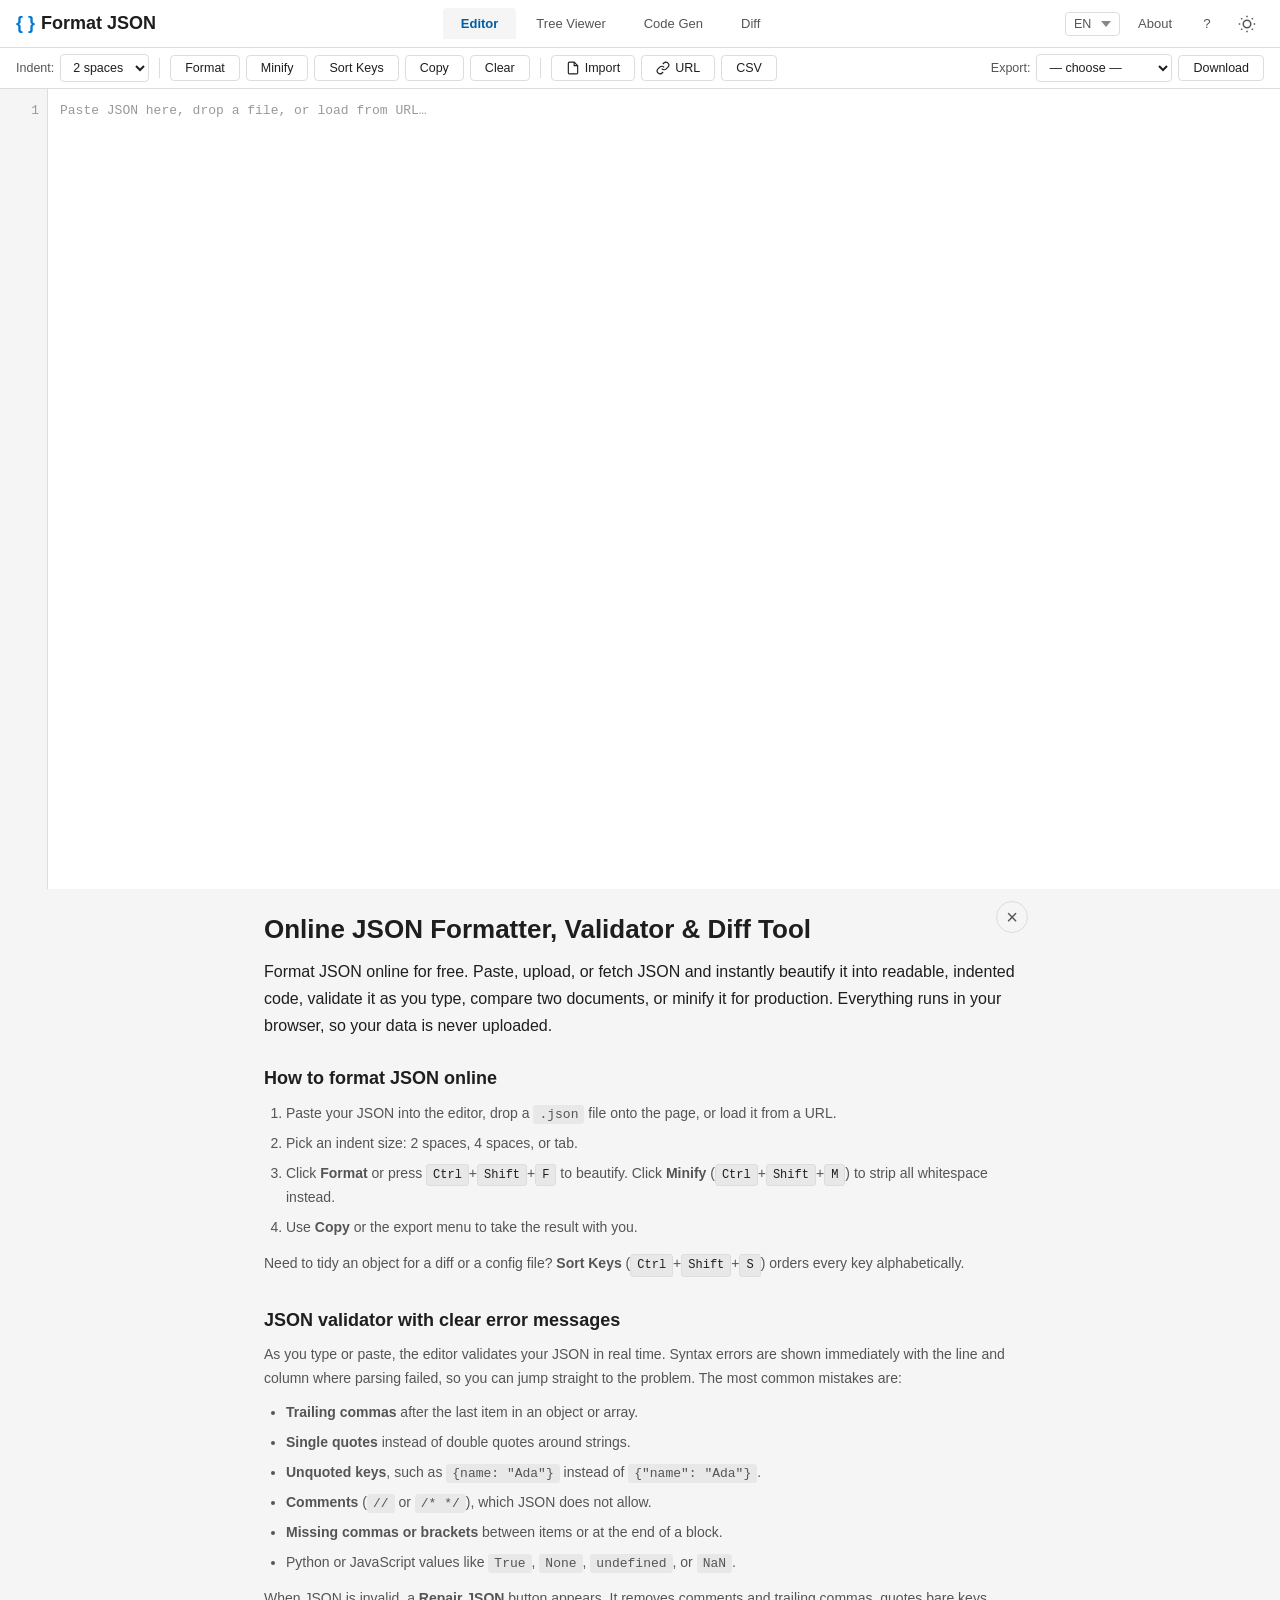
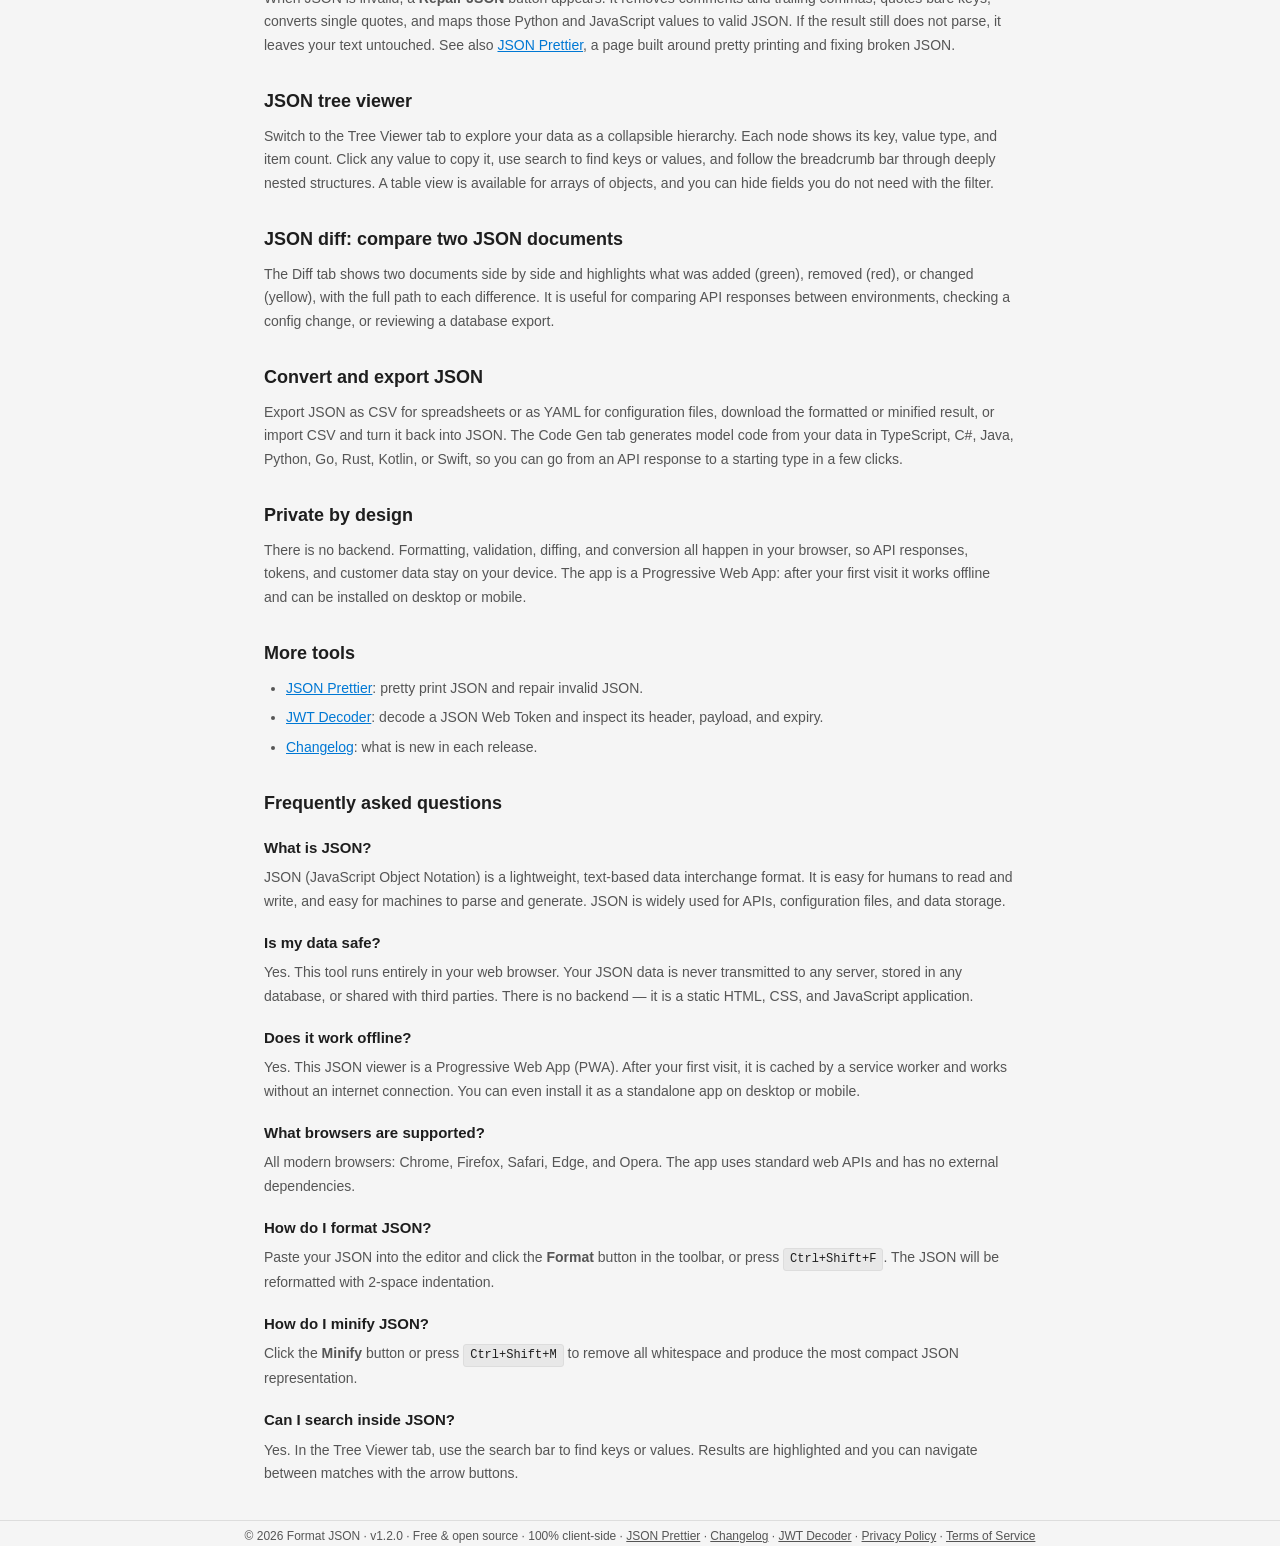
==== commit 52b35499: "SEO phase 2: descriptive H1s, visible content, differentiate JSON Prettier - Homepage: brand no long" ====
--- a/index.html
+++ b/index.html
@@ -75,42 +75,58 @@
     "mainEntity": [
       {
         "@type": "Question",
-        "name": "What is a JSON viewer?",
-        "acceptedAnswer": {
-          "@type": "Answer",
-          "text": "A JSON viewer is a tool that transforms raw JSON (JavaScript Object Notation) text into a visual, navigable tree structure. It makes it easier to read, explore, and understand complex nested JSON data by allowing you to expand and collapse nodes."
-        }
-      },
-      {
-        "@type": "Question",
-        "name": "Is this JSON viewer safe to use?",
-        "acceptedAnswer": {
-          "@type": "Answer",
-          "text": "Yes. This JSON viewer processes all data entirely in your browser using client-side JavaScript. No JSON data is ever sent to or stored on any server. Your data stays private on your machine."
-        }
-      },
-      {
-        "@type": "Question",
-        "name": "How do I format or beautify JSON?",
-        "acceptedAnswer": {
-          "@type": "Answer",
-          "text": "Paste your JSON into the editor and click the 'Format' button or press Ctrl+Shift+F. The tool will indent and structure your JSON with proper spacing for readability."
-        }
-      },
-      {
-        "@type": "Question",
-        "name": "Can I compare two JSON files?",
-        "acceptedAnswer": {
-          "@type": "Answer",
-          "text": "Yes. Switch to the Diff tab, paste two JSON documents in the left and right panels, and click Compare. The tool highlights added, removed, and changed keys between the two documents."
-        }
-      },
-      {
-        "@type": "Question",
-        "name": "What export formats are supported?",
-        "acceptedAnswer": {
-          "@type": "Answer",
-          "text": "You can export your JSON as formatted JSON, minified JSON, CSV (for arrays of objects), or YAML. Select the format from the Export dropdown and click Download."
+        "name": "What is JSON?",
+        "acceptedAnswer": {
+          "@type": "Answer",
+          "text": "JSON (JavaScript Object Notation) is a lightweight, text-based data interchange format. It is easy for humans to read and write, and easy for machines to parse and generate. JSON is widely used for APIs, configuration files, and data storage."
+        }
+      },
+      {
+        "@type": "Question",
+        "name": "Is my data safe?",
+        "acceptedAnswer": {
+          "@type": "Answer",
+          "text": "Yes. This tool runs entirely in your web browser. Your JSON data is never transmitted to any server, stored in any database, or shared with third parties. There is no backend — it is a static HTML, CSS, and JavaScript application."
+        }
+      },
+      {
+        "@type": "Question",
+        "name": "Does it work offline?",
+        "acceptedAnswer": {
+          "@type": "Answer",
+          "text": "Yes. This JSON viewer is a Progressive Web App (PWA). After your first visit, it is cached by a service worker and works without an internet connection. You can even install it as a standalone app on desktop or mobile."
+        }
+      },
+      {
+        "@type": "Question",
+        "name": "What browsers are supported?",
+        "acceptedAnswer": {
+          "@type": "Answer",
+          "text": "All modern browsers: Chrome, Firefox, Safari, Edge, and Opera. The app uses standard web APIs and has no external dependencies."
+        }
+      },
+      {
+        "@type": "Question",
+        "name": "How do I format JSON?",
+        "acceptedAnswer": {
+          "@type": "Answer",
+          "text": "Paste your JSON into the editor and click the Format button in the toolbar, or press Ctrl+Shift+F. The JSON will be reformatted with 2-space indentation."
+        }
+      },
+      {
+        "@type": "Question",
+        "name": "How do I minify JSON?",
+        "acceptedAnswer": {
+          "@type": "Answer",
+          "text": "Click the Minify button or press Ctrl+Shift+M to remove all whitespace and produce the most compact JSON representation."
+        }
+      },
+      {
+        "@type": "Question",
+        "name": "Can I search inside JSON?",
+        "acceptedAnswer": {
+          "@type": "Answer",
+          "text": "Yes. In the Tree Viewer tab, use the search bar to find keys or values. Results are highlighted and you can navigate between matches with the arrow buttons."
         }
       }
     ]
@@ -169,7 +185,7 @@
   <!-- Top toolbar -->
   <header class="toolbar" role="toolbar" aria-label="Main toolbar">
     <div class="toolbar-left">
-      <h1 class="logo" aria-label="Format JSON">{ } <span>Format JSON</span></h1>
+      <div class="logo">{ } <span>Format JSON</span></div>
     </div>
     <div class="toolbar-center">
       <div class="tab-bar" role="tablist">
@@ -342,7 +358,7 @@
 
   <!-- Keyboard Shortcuts modal -->
   <dialog id="shortcuts-dialog" class="modal shortcuts-modal">
-    <h2 data-i18n="shortcuts.title">Keyboard Shortcuts</h2>
+    <div class="modal-title" role="heading" aria-level="2" data-i18n="shortcuts.title">Keyboard Shortcuts</div>
     <table class="shortcuts-table">
       <tbody>
         <tr><td><kbd>Ctrl</kbd>+<kbd>Shift</kbd>+<kbd>F</kbd></td><td class="sc-key" data-i18n="btn.format_title">Format / Beautify JSON</td></tr>
@@ -361,7 +377,7 @@
 
   <!-- JWT Decoder modal -->
   <dialog id="jwt-dialog" class="modal jwt-modal">
-    <h2 data-i18n="jwt.title">JWT Decoder</h2>
+    <div class="modal-title" role="heading" aria-level="2" data-i18n="jwt.title">JWT Decoder</div>
     <div id="jwt-content" class="jwt-content"></div>
     <div class="modal-actions">
       <button id="jwt-close" class="action-btn primary" data-i18n="jwt.close">Close</button>
@@ -371,7 +387,7 @@
   <!-- URL modal -->
   <dialog id="url-dialog" class="modal">
     <form method="dialog">
-      <h2 data-i18n="dialog.url_title">Load JSON from URL</h2>
+      <div class="modal-title" role="heading" aria-level="2" data-i18n="dialog.url_title">Load JSON from URL</div>
       <p class="modal-note" data-i18n="dialog.url_note">The URL must support CORS or be a public API endpoint.</p>
       <input id="url-input" type="url" class="modal-input" data-i18n-placeholder="dialog.url_placeholder" data-i18n-aria="dialog.url_aria" placeholder="https://api.example.com/data.json" required aria-label="JSON URL" />
       <div class="modal-actions">
@@ -384,7 +400,7 @@
   <!-- Filter Fields modal -->
   <dialog id="filter-dialog" class="modal filter-modal">
     <form method="dialog">
-      <h2 data-i18n="dialog.filter_title">Filter Fields</h2>
+      <div class="modal-title" role="heading" aria-level="2" data-i18n="dialog.filter_title">Filter Fields</div>
       <p class="modal-note" data-i18n="dialog.filter_note">Uncheck fields to hide them from the tree view. Arrays appear once.</p>
       <div class="filter-preset-bar">
         <select id="filter-preset-select" title="Saved filter presets">
@@ -420,71 +436,93 @@
     </div>
   </div>
 
-  <!-- SEO: Crawlable content in <details> — Google fully indexes closed details content -->
+  <!-- SEO: visible, crawlable content below the tool -->
   <article id="about" class="seo-content" aria-label="About this tool">
     <button id="btn-close-about" class="about-close-btn" title="Close" aria-label="Close about section">&times;</button>
-    <details>
-      <summary>About Format JSON — Online JSON Formatter, Validator & Diff Tool</summary>
-      <section>
-        <h2>Format JSON Online — Free JSON Formatter</h2>
-        <p>Format JSON online for free — paste, upload, or fetch JSON data and instantly beautify it into readable, indented code. Minify JSON for production use with one click. All processing happens in your browser — nothing is sent to a server.</p>
-      </section>
-
-      <section>
-        <h2>JSON Validator</h2>
-        <p>As you type or paste, the editor validates your JSON in real time. Syntax errors are displayed immediately with descriptive messages, helping you quickly locate and fix malformed data like missing commas, unquoted keys, or trailing brackets.</p>
-      </section>
-
-      <section>
-        <h2>JSON Tree Viewer</h2>
-        <p>Switch to the Tree Viewer tab to explore your data as a collapsible hierarchy. Each node shows the key name, value type, and item count. Click any value to copy it to your clipboard. Use the breadcrumb bar to track your position in deeply nested structures.</p>
-      </section>
-
-      <section>
-        <h2>JSON Diff — Compare Two JSON Documents</h2>
-        <p>The Diff tab lets you paste two JSON documents side by side and compare them. Differences are highlighted as added (green), removed (red), or changed (yellow) with full path notation, making it easy to spot what changed between API responses or config files.</p>
-      </section>
-
-      <section>
-        <h2>Export JSON to CSV, YAML, and More</h2>
-        <p>Export your JSON data to multiple formats. Convert arrays of objects to CSV for use in spreadsheets, or transform JSON to YAML for configuration files. Download formatted or minified JSON with one click.</p>
-      </section>
-
-      <section>
-        <h2>Multiple Ways to Load JSON</h2>
-        <p>Paste JSON directly, drag and drop a <code>.json</code> file onto the page, use the file picker to import from disk, or enter a URL to fetch JSON from any public API endpoint that supports CORS.</p>
-      </section>
-    </details>
-
-    <details id="faq">
-      <summary>Frequently Asked Questions</summary>
-      <section>
-        <h3>What is JSON?</h3>
-        <p>JSON (JavaScript Object Notation) is a lightweight, text-based data interchange format. It is easy for humans to read and write, and easy for machines to parse and generate. JSON is widely used for APIs, configuration files, and data storage.</p>
-
-        <h3>Is my data safe?</h3>
-        <p>Yes. This tool runs entirely in your web browser. Your JSON data is never transmitted to any server, stored in any database, or shared with third parties. There is no backend — it is a static HTML, CSS, and JavaScript application.</p>
-
-        <h3>Does it work offline?</h3>
-        <p>Yes. This JSON viewer is a Progressive Web App (PWA). After your first visit, it is cached by a service worker and works without an internet connection. You can even install it as a standalone app on desktop or mobile.</p>
-
-        <h3>What browsers are supported?</h3>
-        <p>All modern browsers: Chrome, Firefox, Safari, Edge, and Opera. The app uses standard web APIs and has no external dependencies.</p>
-
-        <h3>How do I format JSON?</h3>
-        <p>Paste your JSON into the editor and click the <strong>Format</strong> button in the toolbar, or press <kbd>Ctrl+Shift+F</kbd>. The JSON will be reformatted with 2-space indentation.</p>
-
-        <h3>How do I minify JSON?</h3>
-        <p>Click the <strong>Minify</strong> button or press <kbd>Ctrl+Shift+M</kbd> to remove all whitespace and produce the most compact JSON representation.</p>
-
-        <h3>Can I search inside JSON?</h3>
-        <p>Yes. In the Tree Viewer tab, use the search bar to find keys or values. Results are highlighted and you can navigate between matches with the arrow buttons.</p>
-      </section>
-    </details>
+    <h1>Online JSON Formatter, Validator &amp; Diff Tool</h1>
+    <p class="lead">Format JSON online for free. Paste, upload, or fetch JSON and instantly beautify it into readable, indented code, validate it as you type, compare two documents, or minify it for production. Everything runs in your browser, so your data is never uploaded.</p>
+
+    <section>
+      <h2>How to format JSON online</h2>
+      <ol>
+        <li>Paste your JSON into the editor, drop a <code>.json</code> file onto the page, or load it from a URL.</li>
+        <li>Pick an indent size: 2 spaces, 4 spaces, or tab.</li>
+        <li>Click <strong>Format</strong> or press <kbd>Ctrl</kbd>+<kbd>Shift</kbd>+<kbd>F</kbd> to beautify. Click <strong>Minify</strong> (<kbd>Ctrl</kbd>+<kbd>Shift</kbd>+<kbd>M</kbd>) to strip all whitespace instead.</li>
+        <li>Use <strong>Copy</strong> or the export menu to take the result with you.</li>
+      </ol>
+      <p>Need to tidy an object for a diff or a config file? <strong>Sort Keys</strong> (<kbd>Ctrl</kbd>+<kbd>Shift</kbd>+<kbd>S</kbd>) orders every key alphabetically.</p>
+    </section>
+
+    <section>
+      <h2>JSON validator with clear error messages</h2>
+      <p>As you type or paste, the editor validates your JSON in real time. Syntax errors are shown immediately with the line and column where parsing failed, so you can jump straight to the problem. The most common mistakes are:</p>
+      <ul>
+        <li><strong>Trailing commas</strong> after the last item in an object or array.</li>
+        <li><strong>Single quotes</strong> instead of double quotes around strings.</li>
+        <li><strong>Unquoted keys</strong>, such as <code>{name: "Ada"}</code> instead of <code>{"name": "Ada"}</code>.</li>
+        <li><strong>Comments</strong> (<code>//</code> or <code>/* */</code>), which JSON does not allow.</li>
+        <li><strong>Missing commas or brackets</strong> between items or at the end of a block.</li>
+        <li>Python or JavaScript values like <code>True</code>, <code>None</code>, <code>undefined</code>, or <code>NaN</code>.</li>
+      </ul>
+      <p>When JSON is invalid, a <strong>Repair JSON</strong> button appears. It removes comments and trailing commas, quotes bare keys, converts single quotes, and maps those Python and JavaScript values to valid JSON. If the result still does not parse, it leaves your text untouched. See also <a href="/json-prettier/">JSON Prettier</a>, a page built around pretty printing and fixing broken JSON.</p>
+    </section>
+
+    <section>
+      <h2>JSON tree viewer</h2>
+      <p>Switch to the Tree Viewer tab to explore your data as a collapsible hierarchy. Each node shows its key, value type, and item count. Click any value to copy it, use search to find keys or values, and follow the breadcrumb bar through deeply nested structures. A table view is available for arrays of objects, and you can hide fields you do not need with the filter.</p>
+    </section>
+
+    <section>
+      <h2>JSON diff: compare two JSON documents</h2>
+      <p>The Diff tab shows two documents side by side and highlights what was added (green), removed (red), or changed (yellow), with the full path to each difference. It is useful for comparing API responses between environments, checking a config change, or reviewing a database export.</p>
+    </section>
+
+    <section>
+      <h2>Convert and export JSON</h2>
+      <p>Export JSON as CSV for spreadsheets or as YAML for configuration files, download the formatted or minified result, or import CSV and turn it back into JSON. The Code Gen tab generates model code from your data in TypeScript, C#, Java, Python, Go, Rust, Kotlin, or Swift, so you can go from an API response to a starting type in a few clicks.</p>
+    </section>
+
+    <section>
+      <h2>Private by design</h2>
+      <p>There is no backend. Formatting, validation, diffing, and conversion all happen in your browser, so API responses, tokens, and customer data stay on your device. The app is a Progressive Web App: after your first visit it works offline and can be installed on desktop or mobile.</p>
+    </section>
+
+    <section>
+      <h2>More tools</h2>
+      <ul>
+        <li><a href="/json-prettier/">JSON Prettier</a>: pretty print JSON and repair invalid JSON.</li>
+        <li><a href="/json-web-token/">JWT Decoder</a>: decode a JSON Web Token and inspect its header, payload, and expiry.</li>
+        <li><a href="/changelog/">Changelog</a>: what is new in each release.</li>
+      </ul>
+    </section>
+
+    <section id="faq">
+      <h2>Frequently asked questions</h2>
+      <h3>What is JSON?</h3>
+      <p>JSON (JavaScript Object Notation) is a lightweight, text-based data interchange format. It is easy for humans to read and write, and easy for machines to parse and generate. JSON is widely used for APIs, configuration files, and data storage.</p>
+
+      <h3>Is my data safe?</h3>
+      <p>Yes. This tool runs entirely in your web browser. Your JSON data is never transmitted to any server, stored in any database, or shared with third parties. There is no backend — it is a static HTML, CSS, and JavaScript application.</p>
+
+      <h3>Does it work offline?</h3>
+      <p>Yes. This JSON viewer is a Progressive Web App (PWA). After your first visit, it is cached by a service worker and works without an internet connection. You can even install it as a standalone app on desktop or mobile.</p>
+
+      <h3>What browsers are supported?</h3>
+      <p>All modern browsers: Chrome, Firefox, Safari, Edge, and Opera. The app uses standard web APIs and has no external dependencies.</p>
+
+      <h3>How do I format JSON?</h3>
+      <p>Paste your JSON into the editor and click the <strong>Format</strong> button in the toolbar, or press <kbd>Ctrl+Shift+F</kbd>. The JSON will be reformatted with 2-space indentation.</p>
+
+      <h3>How do I minify JSON?</h3>
+      <p>Click the <strong>Minify</strong> button or press <kbd>Ctrl+Shift+M</kbd> to remove all whitespace and produce the most compact JSON representation.</p>
+
+      <h3>Can I search inside JSON?</h3>
+      <p>Yes. In the Tree Viewer tab, use the search bar to find keys or values. Results are highlighted and you can navigate between matches with the arrow buttons.</p>
+    </section>
   </article>
 
   <footer class="site-footer">
-    <p>&copy; 2026 Format JSON &middot; v1.2.0 &middot; Free &amp; open source &middot; 100% client-side &middot; <a href="https://www.format-json.net/changelog/" style="color:inherit;">Changelog</a> &middot; <a href="https://www.format-json.net/json-web-token/" style="color:inherit;">JWT Decoder</a> &middot; <a href="https://www.format-json.net/privacy-policy/" style="color:inherit;">Privacy Policy</a> &middot; <a href="https://www.format-json.net/terms/" style="color:inherit;">Terms of Service</a></p>
+    <p>&copy; 2026 Format JSON &middot; v1.2.0 &middot; Free &amp; open source &middot; 100% client-side &middot; <a href="https://www.format-json.net/json-prettier/" style="color:inherit;">JSON Prettier</a> &middot; <a href="https://www.format-json.net/changelog/" style="color:inherit;">Changelog</a> &middot; <a href="https://www.format-json.net/json-web-token/" style="color:inherit;">JWT Decoder</a> &middot; <a href="https://www.format-json.net/privacy-policy/" style="color:inherit;">Privacy Policy</a> &middot; <a href="https://www.format-json.net/terms/" style="color:inherit;">Terms of Service</a></p>
   </footer>
 
   <script src="js/i18n.js" defer></script>
--- a/css/styles.css
+++ b/css/styles.css
@@ -1269,3 +1269,30 @@
   align-items: center;
   gap: 6px;
 }
+
+/* ---------- SEO content: headings, lists, links ---------- */
+.modal-title { font-size: 16px; font-weight: 700; margin-bottom: 8px; }
+.jwt-modal .modal-title, .shortcuts-modal .modal-title { margin-bottom: 16px; }
+
+.seo-content h1 {
+  font-size: 26px;
+  font-weight: 700;
+  line-height: 1.25;
+  margin: 0 40px 12px 0;
+  color: var(--text-primary);
+}
+.seo-content .lead {
+  font-size: 16px;
+  color: var(--text-primary);
+  margin-bottom: 24px;
+}
+.seo-content section { margin-bottom: 28px; }
+.seo-content ul,
+.seo-content ol {
+  margin: 0 0 12px 22px;
+  font-size: 14px;
+  color: var(--text-secondary);
+}
+.seo-content li { margin-bottom: 6px; }
+.seo-content a { color: var(--accent); }
+.seo-content a:hover { text-decoration: underline; }
--- a/css/styles.css
+++ b/css/styles.css
@@ -1269,3 +1269,30 @@
   align-items: center;
   gap: 6px;
 }
+
+/* ---------- SEO content: headings, lists, links ---------- */
+.modal-title { font-size: 16px; font-weight: 700; margin-bottom: 8px; }
+.jwt-modal .modal-title, .shortcuts-modal .modal-title { margin-bottom: 16px; }
+
+.seo-content h1 {
+  font-size: 26px;
+  font-weight: 700;
+  line-height: 1.25;
+  margin: 0 40px 12px 0;
+  color: var(--text-primary);
+}
+.seo-content .lead {
+  font-size: 16px;
+  color: var(--text-primary);
+  margin-bottom: 24px;
+}
+.seo-content section { margin-bottom: 28px; }
+.seo-content ul,
+.seo-content ol {
+  margin: 0 0 12px 22px;
+  font-size: 14px;
+  color: var(--text-secondary);
+}
+.seo-content li { margin-bottom: 6px; }
+.seo-content a { color: var(--accent); }
+.seo-content a:hover { text-decoration: underline; }
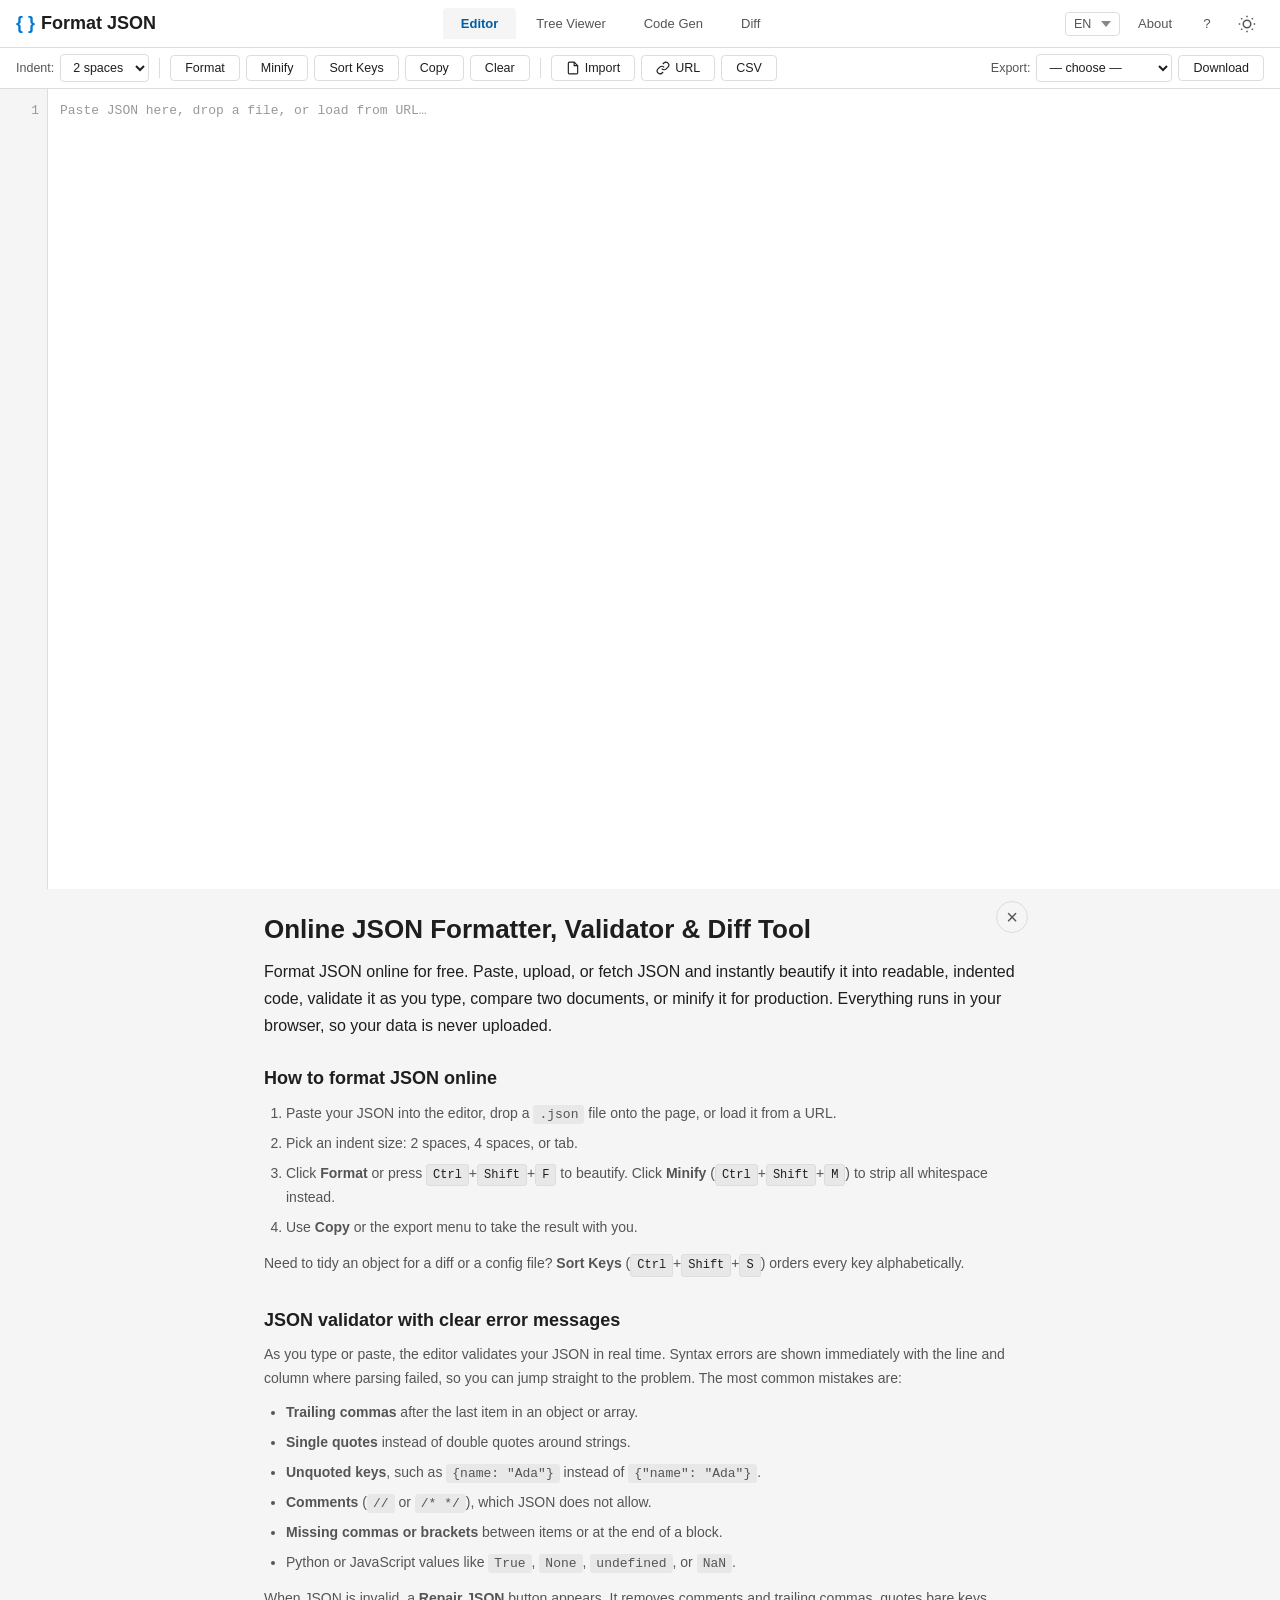
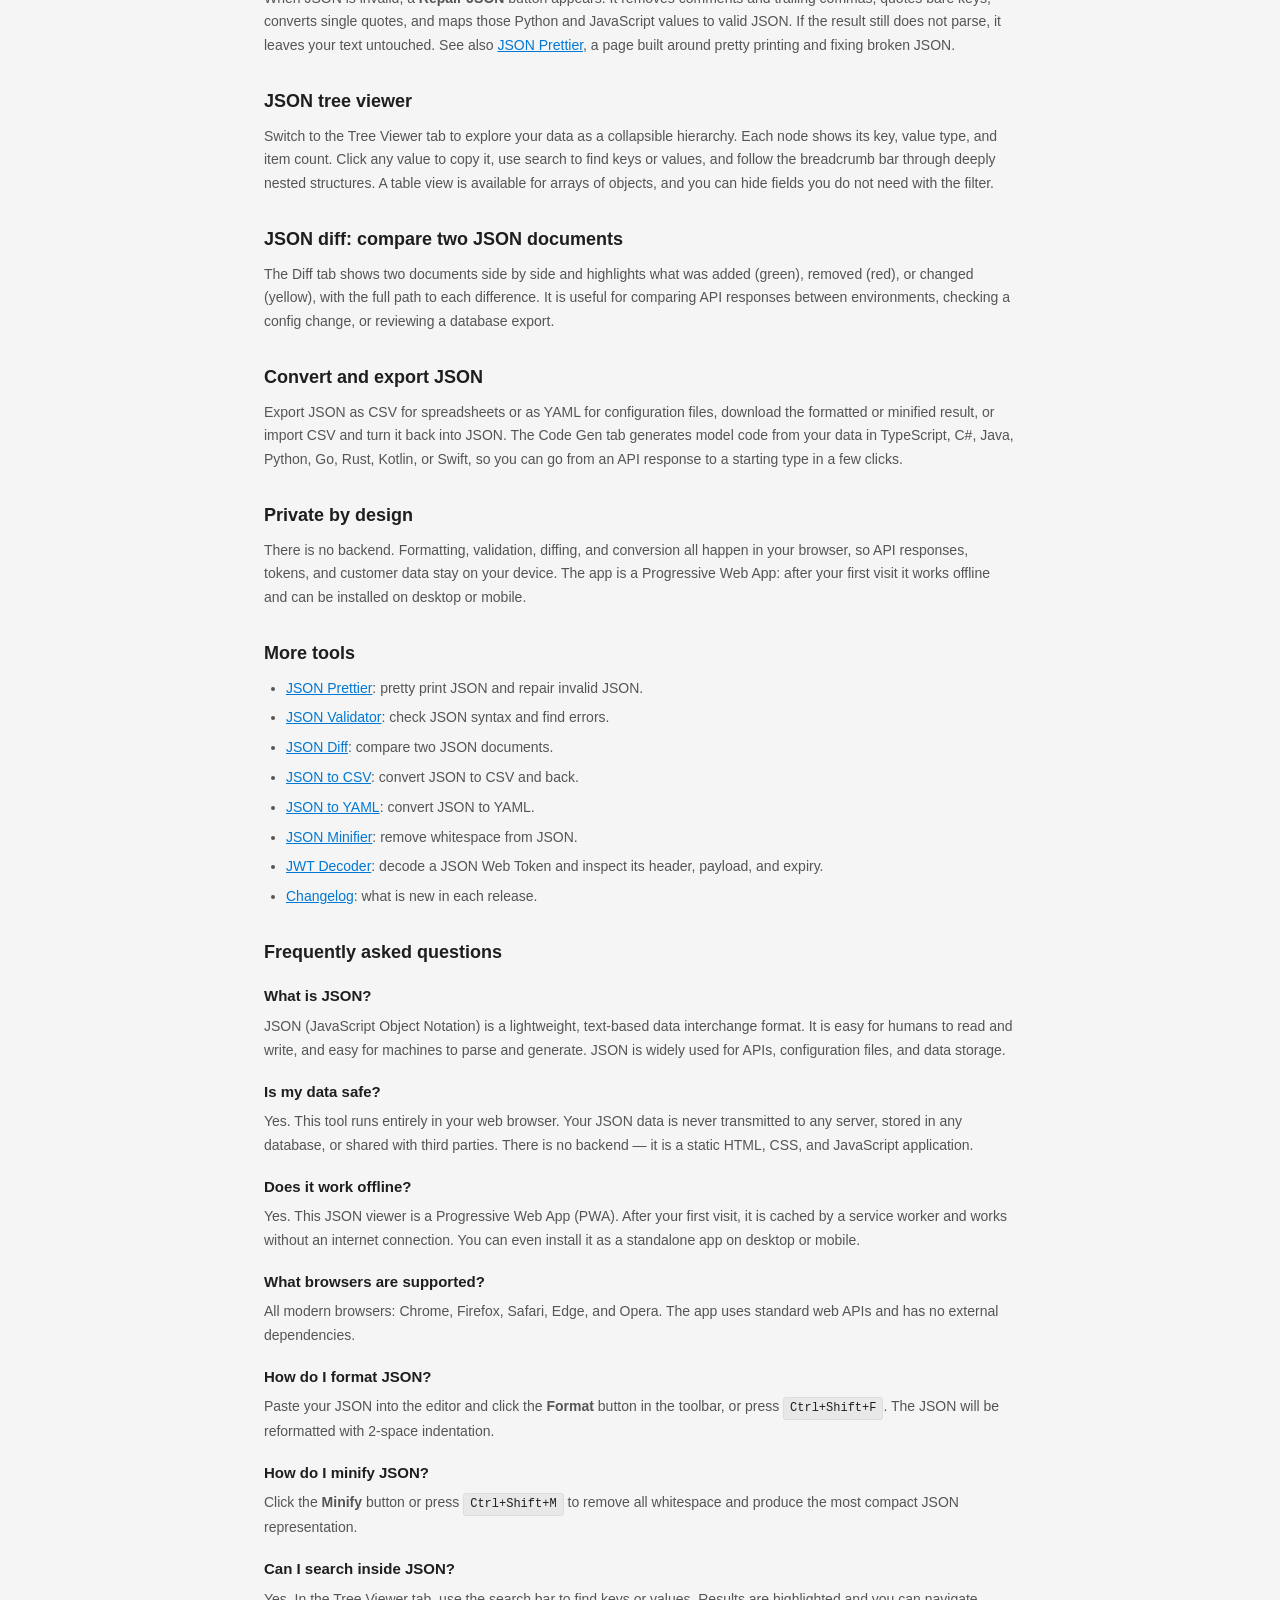
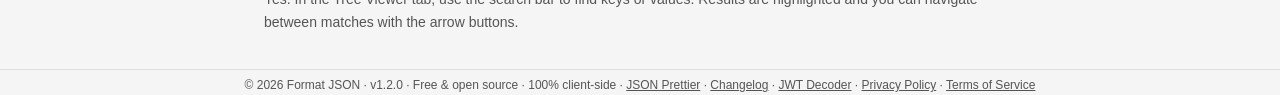
==== commit 6b82f5b9: "SEO phase 3 (part 1): add 5 tool landing pages via a page generator - scripts/build-pages.js builds " ====
--- a/index.html
+++ b/index.html
@@ -491,6 +491,11 @@
       <h2>More tools</h2>
       <ul>
         <li><a href="/json-prettier/">JSON Prettier</a>: pretty print JSON and repair invalid JSON.</li>
+        <li><a href="/json-validator/">JSON Validator</a>: check JSON syntax and find errors.</li>
+        <li><a href="/json-diff/">JSON Diff</a>: compare two JSON documents.</li>
+        <li><a href="/json-to-csv/">JSON to CSV</a>: convert JSON to CSV and back.</li>
+        <li><a href="/json-to-yaml/">JSON to YAML</a>: convert JSON to YAML.</li>
+        <li><a href="/json-minify/">JSON Minifier</a>: remove whitespace from JSON.</li>
         <li><a href="/json-web-token/">JWT Decoder</a>: decode a JSON Web Token and inspect its header, payload, and expiry.</li>
         <li><a href="/changelog/">Changelog</a>: what is new in each release.</li>
       </ul>
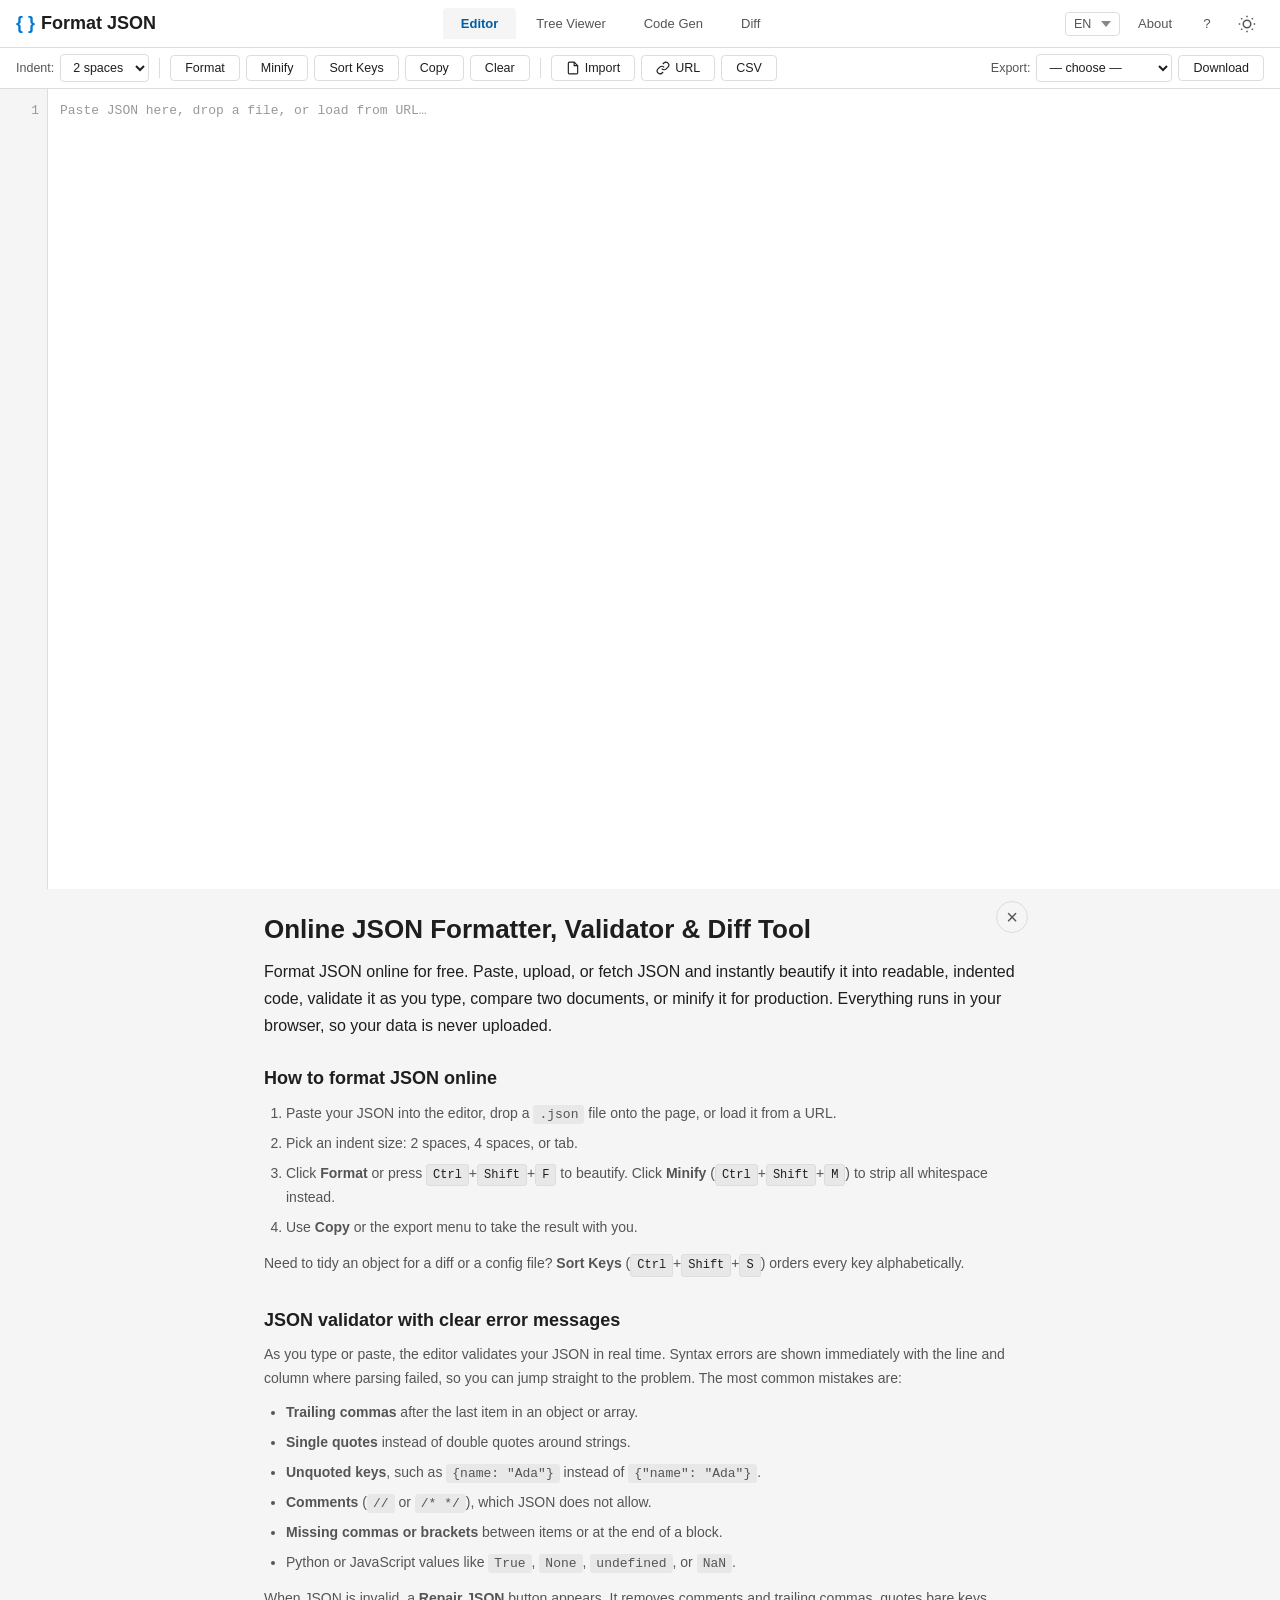
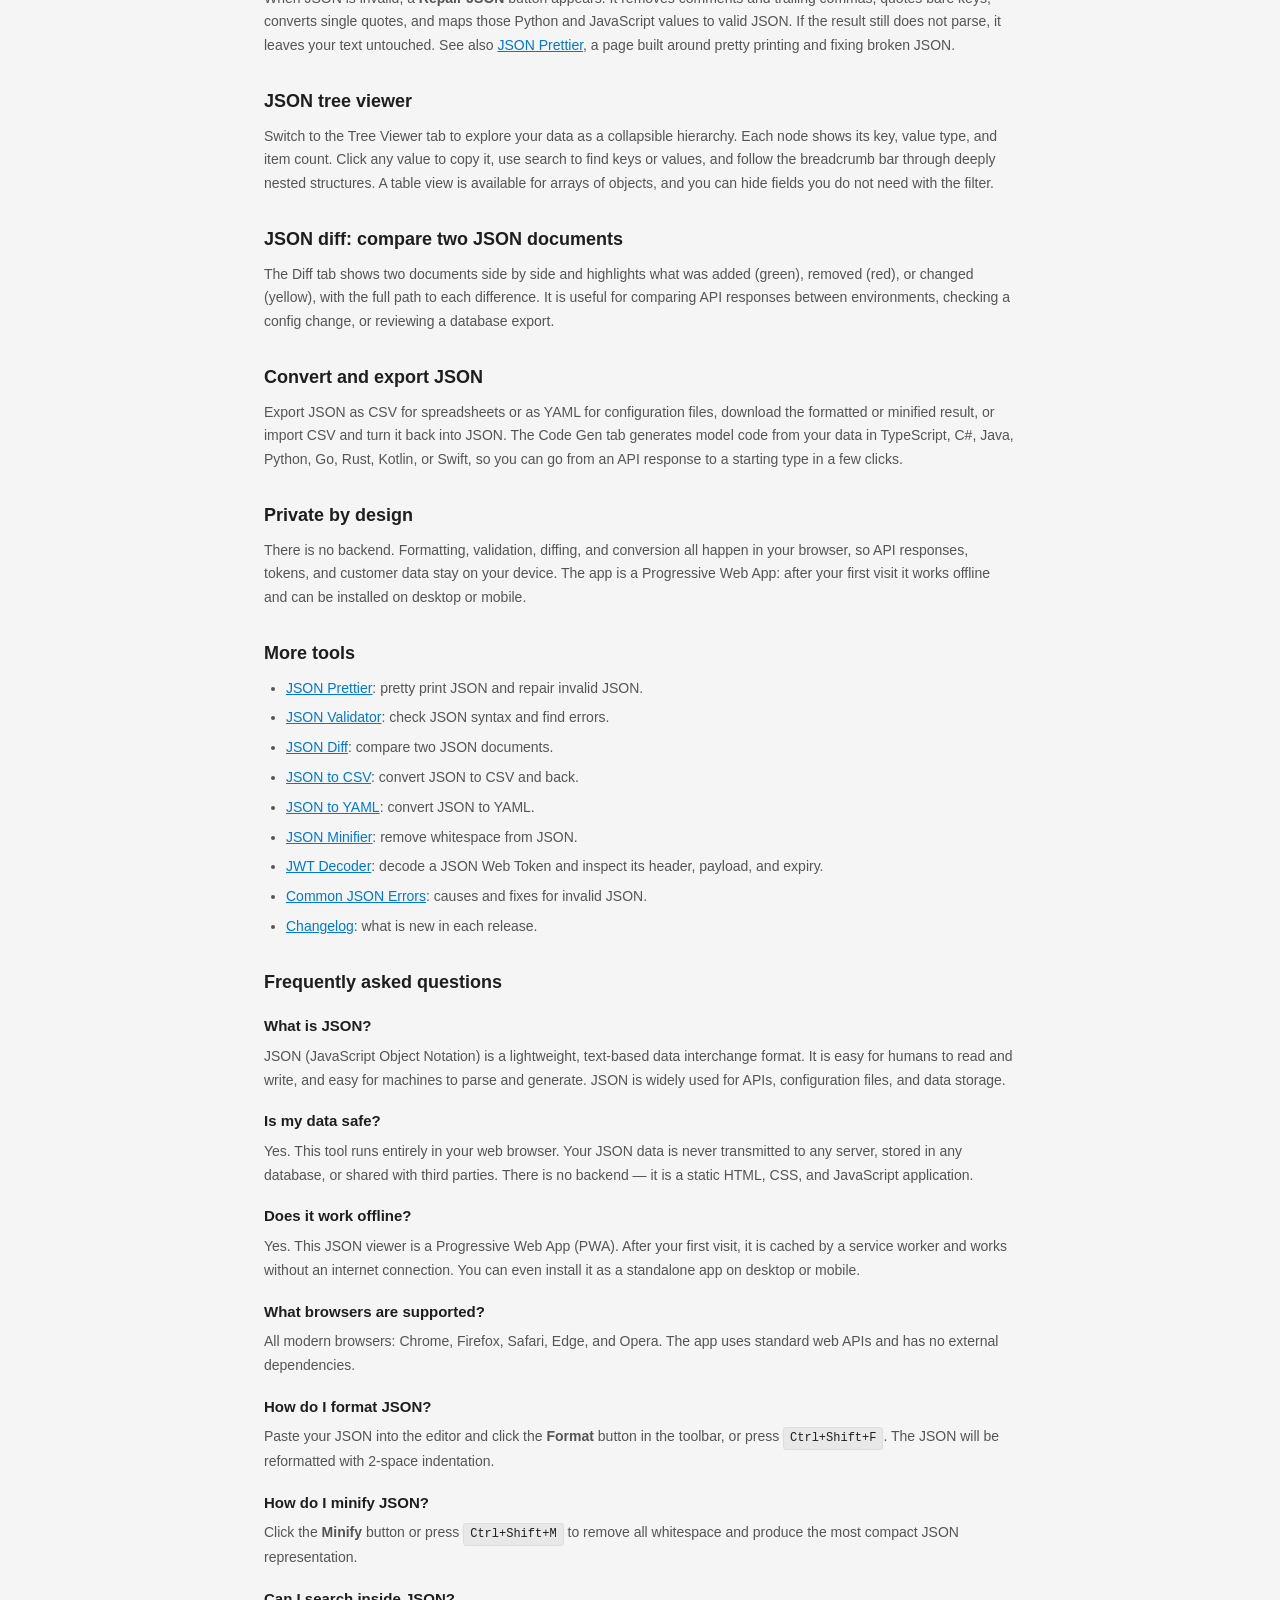
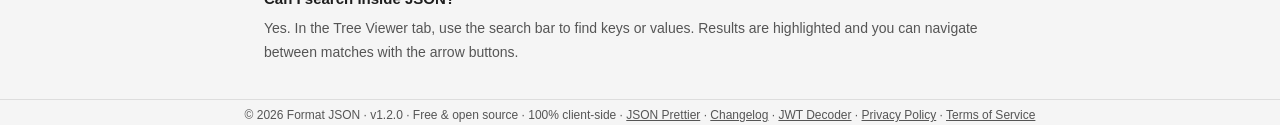
==== commit c113c60b: "SEO phase 3 (part 2): add "Common JSON Errors" guide - New /blog/common-json-errors/ article (11 err" ====
--- a/index.html
+++ b/index.html
@@ -497,6 +497,7 @@
         <li><a href="/json-to-yaml/">JSON to YAML</a>: convert JSON to YAML.</li>
         <li><a href="/json-minify/">JSON Minifier</a>: remove whitespace from JSON.</li>
         <li><a href="/json-web-token/">JWT Decoder</a>: decode a JSON Web Token and inspect its header, payload, and expiry.</li>
+        <li><a href="/blog/common-json-errors/">Common JSON Errors</a>: causes and fixes for invalid JSON.</li>
         <li><a href="/changelog/">Changelog</a>: what is new in each release.</li>
       </ul>
     </section>
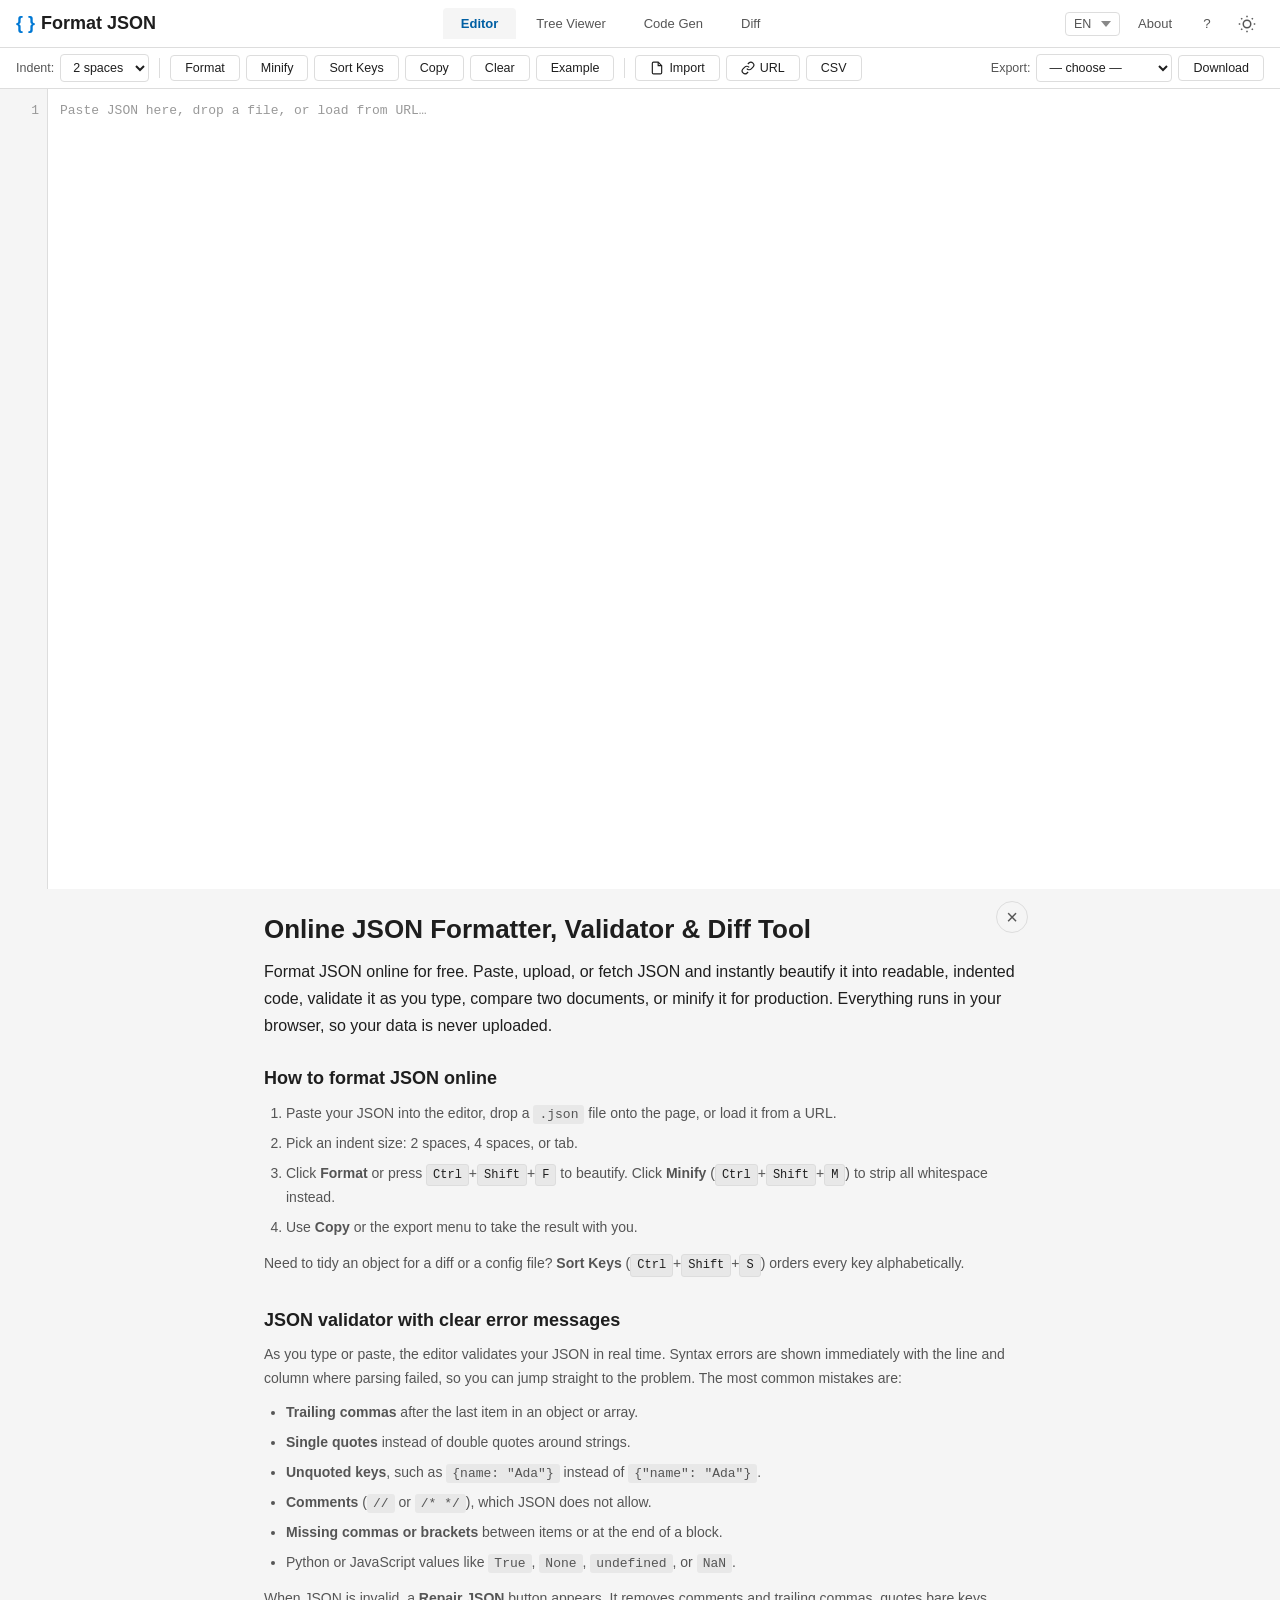
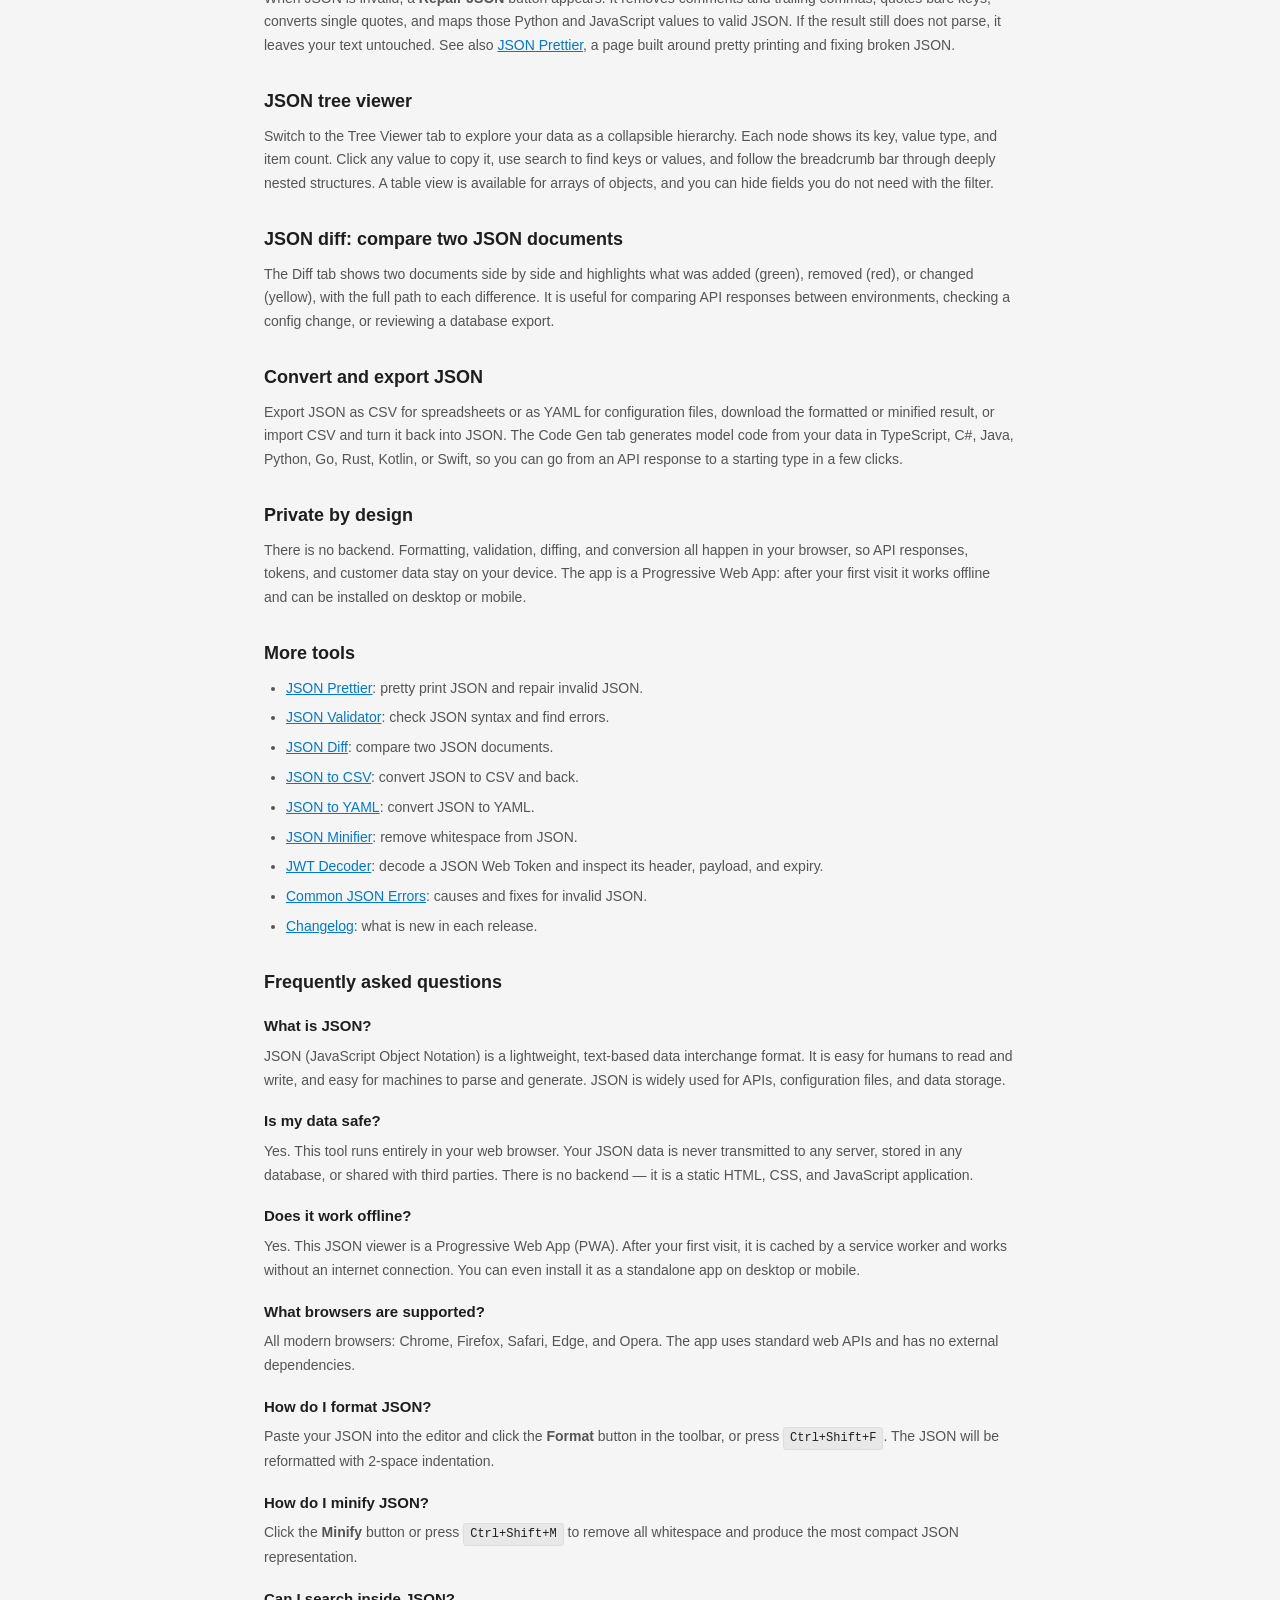
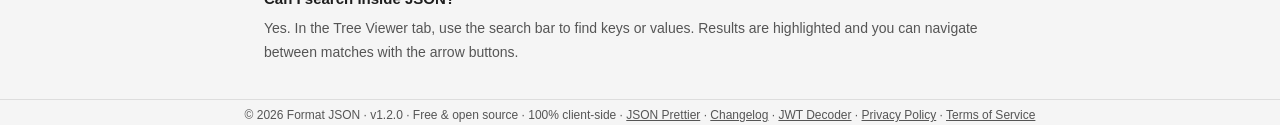
==== commit eb649cbe: "SEO phase 6 (part 1): Example button and remembered editor input - Add an Example button (EN/NL/DE/R" ====
--- a/index.html
+++ b/index.html
@@ -2,11 +2,14 @@
 <html lang="en">
 <head>
   <!-- Google Tag Manager -->
-<script>(function(w,d,s,l,i){w[l]=w[l]||[];w[l].push({'gtm.start':
-new Date().getTime(),event:'gtm.js'});var f=d.getElementsByTagName(s)[0],
-j=d.createElement(s),dl=l!='dataLayer'?'&l='+l:'';j.async=true;j.src=
-'https://www.googletagmanager.com/gtm.js?id='+i+dl;f.parentNode.insertBefore(j,f);
-})(window,document,'script','dataLayer','GTM-KBB4RLGW');</script>
+<script>window.dataLayer=window.dataLayer||[];
+(function(){var loaded=false;
+function load(){if(loaded)return;loaded=true;
+window.dataLayer.push({'gtm.start':new Date().getTime(),event:'gtm.js'});
+var s=document.createElement('script');s.async=true;
+s.src='https://www.googletagmanager.com/gtm.js?id=GTM-KBB4RLGW';document.head.appendChild(s);}
+['pointerdown','keydown','scroll','touchstart'].forEach(function(e){addEventListener(e,load,{once:true,passive:true});});
+addEventListener('load',function(){setTimeout(load,4000);});})();</script>
 <!-- End Google Tag Manager -->
 
   <meta charset="UTF-8" />
@@ -225,6 +228,7 @@
       <button id="btn-sort-keys" class="action-btn" data-i18n="btn.sort_keys" data-i18n-title="btn.sort_keys_title" title="Sort JSON keys alphabetically (Ctrl+Shift+S)">Sort Keys</button>
       <button id="btn-copy" class="action-btn" data-i18n="btn.copy" data-i18n-title="btn.copy_title" title="Copy to clipboard">Copy</button>
       <button id="btn-clear" class="action-btn" data-i18n="btn.clear" data-i18n-title="btn.clear_title" title="Clear editor">Clear</button>
+      <button id="btn-sample" class="action-btn" data-i18n="btn.sample" data-i18n-title="btn.sample_title" title="Load an example JSON document">Example</button>
       <span class="separator"></span>
       <button id="btn-load-file" class="action-btn" data-i18n-title="btn.import_title" title="Import JSON file">
         <svg width="14" height="14" viewBox="0 0 24 24" fill="none" stroke="currentColor" stroke-width="2"><path d="M14 2H6a2 2 0 0 0-2 2v16a2 2 0 0 0 2 2h12a2 2 0 0 0 2-2V8z"/><polyline points="14 2 14 8 20 8"/></svg>
